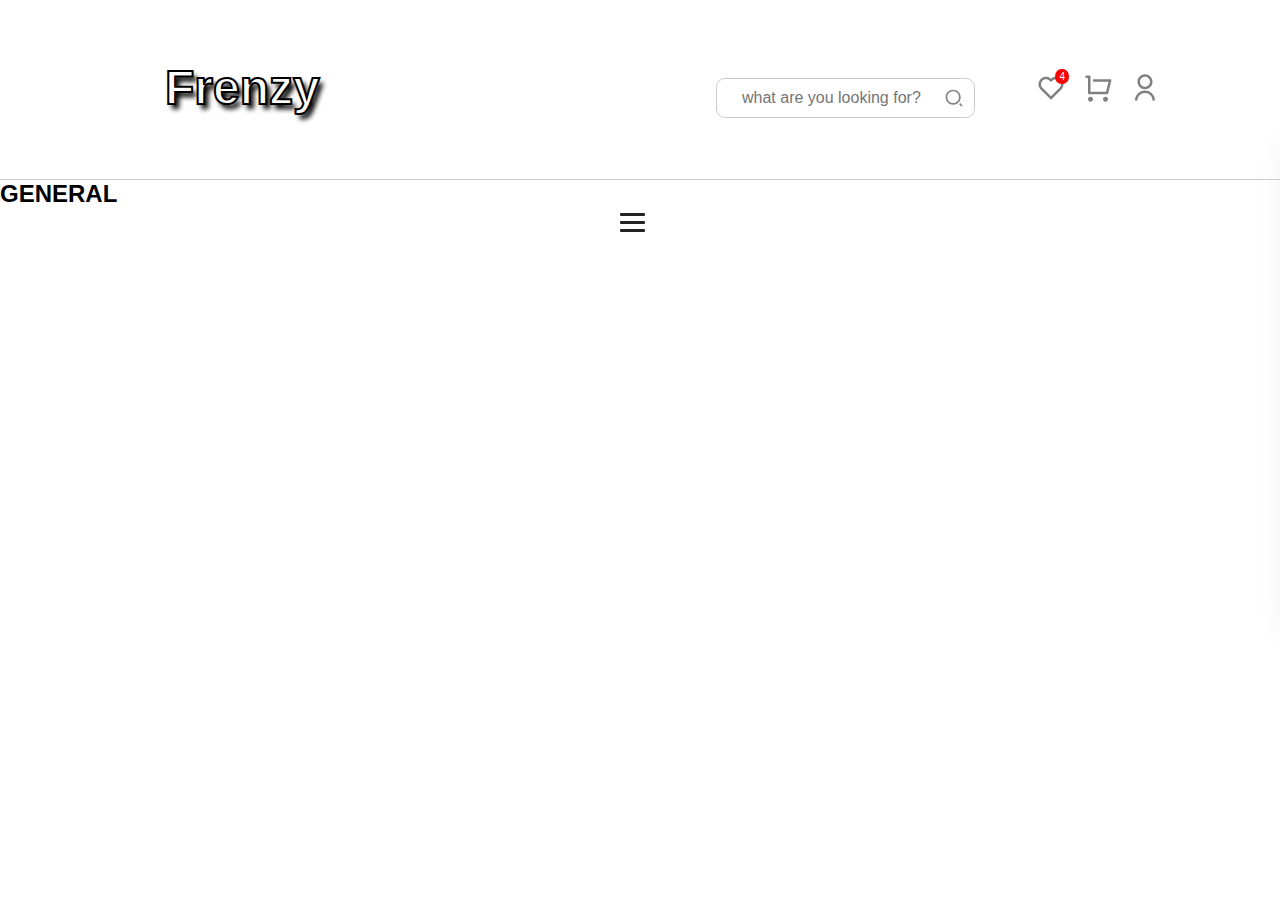
==== index.html @ abbd6019 "Start" ====
<!DOCTYPE html>
<html lang="en">
<head>
    <meta charset="UTF-8">
    <meta name="viewport" content="width=device-width, initial-scale=1.0">
    <title>MTN Products</title>
    <link rel="stylesheet" href="style.css">
</head>
<body>
    <header>
      <nav class="head-cover">
      <h3 class="brand-name">Frenzy</h3>
      <span class="s-icons" style="display: flex ;padding-top: -60px;margin: 20px 30px;align-content: center;">
      <input type="search" name="search" id="search" placeholder="what are you looking for?">
      <ul class="s-bag">
        <li class="icon">
          <a href="#" style="position: relative; border-radius: 2px"><svg xmlns="http://www.w3.org/2000/svg" viewBox="0 0 24 24"width="32"height="30"fill="grey">
            <path  d="M12.001 4.52853C14.35 2.42 17.98 2.49 20.2426 4.75736C22.5053 7.02472 22.583 10.637 20.4786 12.993L11.9999 21.485L3.52138 12.993C1.41705 10.637 1.49571 7.01901 3.75736 4.75736C6.02157 2.49315 9.64519 2.41687 12.001 4.52853ZM18.827 6.1701C17.3279 4.66794 14.9076 4.60701 13.337 6.01687L12.0019 7.21524L10.6661 6.01781C9.09098 4.60597 6.67506 4.66808 5.17157 6.17157C3.68183 7.66131 3.60704 10.0473 4.97993 11.6232L11.9999 18.6543L19.0201 11.6232C20.3935 10.0467 20.319 7.66525 18.827 6.1701Z"></path>
            </svg>
            <p class="badge" style=" position: absolute;top: -20px;right: -2px;padding: 2px 4px;border-radius: 48%; background: red; color: white; font-size: x-small;">4</p></a></li>
        <li class="icon">
          <a href="#"><svg
            xmlns="http://www.w3.org/2000/svg"
            viewBox="0 0 24 24"
            width="32"
            height="30"
            fill="grey"
          >
            <path
              d="M4.00488 16V4H2.00488V2H5.00488C5.55717 2 6.00488 2.44772 6.00488 3V15H18.4433L20.4433 7H8.00488V5H21.7241C22.2764 5 22.7241 5.44772 22.7241 6C22.7241 6.08176 22.7141 6.16322 22.6942 6.24254L20.1942 16.2425C20.083 16.6877 19.683 17 19.2241 17H5.00488C4.4526 17 4.00488 16.5523 4.00488 16ZM6.00488 23C4.90031 23 4.00488 22.1046 4.00488 21C4.00488 19.8954 4.90031 19 6.00488 19C7.10945 19 8.00488 19.8954 8.00488 21C8.00488 22.1046 7.10945 23 6.00488 23ZM18.0049 23C16.9003 23 16.0049 22.1046 16.0049 21C16.0049 19.8954 16.9003 19 18.0049 19C19.1095 19 20.0049 19.8954 20.0049 21C20.0049 22.1046 19.1095 23 18.0049 23Z"
            ></path></svg>
          </a>
        </li>
        <li class="icon">
          <a href="#"><svg xmlns="http://www.w3.org 200svg"viewBox="0 0 24 24"width="32"height="30"fill="grey">
              <path d="M4 22C4 17.5817 7.58172 14 12 14C16.4183 14 20 17.5817 20 22H18C18 18.6863 15.3137 16 12 16C8.68629 16 6 18.6863 6 22H4ZM12 13C8.685 13 6 10.315 6 7C6 3.685 8.685 1 12 1C15.315 1 18 3.685 18 7C18 10.315 15.315 13 12 13ZM12 11C14.21 11 16 9.21 16 7C16 4.79 14.21 3 12 3C9.79 3 8 4.79 8 7C8 9.21 9.79 11 12 11Z"></path></svg>
          </a>
        </li>
      </ul>
    </span>
    </nav>
    </header>


    <!--Main Section-->
    <main>
      <!--Parent container-->
      <section class="Home-page-parent-container">
        <!--Flex-child 1-->
        <div class="first-flex-layer">
          <h2 class="flex">GENERAL</h2>
          <ul class="General-list">
            <li class="nav-links">
              <a class="svg" href="#"><svg
                  xmlns="http://www.w3.org/2000/svg"
                  viewBox="0 0 24 24"
                  width="28"
                  height="28"
                  fill="currentColor">
                  <path d="M6.38231 5.9681C7.92199 4.73647 9.87499 4 12 4C14.125 4 16.078 4.73647 17.6177 5.9681L19.0711 4.51472L20.4853 5.92893L19.0319 7.38231C20.2635 8.92199 21 10.875 21 13C21 17.9706 16.9706 22 12 22C7.02944 22 3 17.9706 3 13C3 10.875 3.73647 8.92199 4.9681 7.38231L3.51472 5.92893L4.92893 4.51472L6.38231 5.9681ZM13 12V7.4952L8 14H11V18.5L16 12H13ZM8 1H16V3H8V1Z"></path></svg>App</a>
            </li>

            <li class="nav-links">
              <a class="svg" href="#"><svg
                  xmlns="http://www.w3.org/2000/svg"
                  viewBox="0 0 24 24"
                  width="28"
                  height="28"
                  fill="currentColor">
                  <path d="M7 5V2C7 1.44772 7.44772 1 8 1H16C16.5523 1 17 1.44772 17 2V5H21C21.5523 5 22 5.44772 22 6V20C22 20.5523 21.5523 21 21 21H3C2.44772 21 2 20.5523 2 20V6C2 5.44772 2.44772 5 3 5H7ZM4 16V19H20V16H4ZM4 14H20V7H4V14ZM9 3V5H15V3H9ZM11 11H13V13H11V11Z"></path></svg>E-commerce</a>
            </li>

            <li class="nav-links">
              <a class="svg" href="#"><svg
                  xmlns="http://www.w3.org/2000/svg"
                  viewBox="0 0 24 24"
                  width="28"
                  height="28"
                  fill="currentColor">
                  <path d="M5 3V19H21V21H3V3H5ZM19.9393 5.93934L22.0607 8.06066L16 14.1213L13 11.121L9.06066 15.0607L6.93934 12.9393L13 6.87868L16 9.879L19.9393 5.93934Z"></path></svg>Analytics</a>
            </li>

            <li class="nav-links">
              <a class="svg" href="#"><svg
                  xmlns="http://www.w3.org/2000/svg"
                  viewBox="0 0 24 24"
                  width="24"
                  height="24"
                  fill="currentColor">
                  <path d="M2 20H22V22H2V20ZM4 12H6V19H4V12ZM9 12H11V19H9V12ZM13 12H15V19H13V12ZM18 12H20V19H18V12ZM2 7L12 2L22 7V11H2V7ZM12 8C12.5523 8 13 7.55228 13 7C13 6.44772 12.5523 6 12 6C11.4477 6 11 6.44772 11 7C11 7.55228 11.4477 8 12 8Z"></path></svg>Banking</a>
            </li>

            <li class="nav-links">
              <a class="svg" href="#"><svg
                  xmlns="http://www.w3.org/2000/svg"
                  viewBox="0 0 24 24"
                  width="28"
                  height="28"
                  fill="currentColor">
                  <path d="M7 5V2C7 1.44772 7.44772 1 8 1H16C16.5523 1 17 1.44772 17 2V5H21C21.5523 5 22 5.44772 22 6V20C22 20.5523 21.5523 21 21 21H3C2.44772 21 2 20.5523 2 20V6C2 5.44772 2.44772 5 3 5H7ZM17 7V12H20V7H17ZM15 7H9V12H15V7ZM7 7H4V12H7V7ZM9 3V5H15V3H9Z"></path></svg>Booking</a>
            </li>

            <h2 class="flex">MANAGEMENT</h2>
            <li class="nav-links">
              <a class="svg" href="#"><svg
                  xmlns="http://www.w3.org/2000/svg"
                  viewBox="0 0 24 24"
                  width="28"
                  height="28"
                  fill="currentColor">
                  <path d="M12 2C17.52 2 22 6.48 22 12C22 17.52 17.52 22 12 22C6.48 22 2 17.52 2 12C2 6.48 6.48 2 12 2ZM6.02332 15.4163C7.49083 17.6069 9.69511 19 12.1597 19C14.6243 19 16.8286 17.6069 18.2961 15.4163C16.6885 13.9172 14.5312 13 12.1597 13C9.78821 13 7.63095 13.9172 6.02332 15.4163ZM12 11C13.6569 11 15 9.65685 15 8C15 6.34315 13.6569 5 12 5C10.3431 5 9 6.34315 9 8C9 9.65685 10.3431 11 12 11Z"></path></svg>User</a>
            </li>

            <li class="nav-links">
              <a class="svg" href="#"><svg
                  xmlns="http://www.w3.org/2000/svg"
                  viewBox="0 0 24 24"
                  width="28"
                  height="28"
                  fill="currentColor">
                  <path d="M7 5V2C7 1.44772 7.44772 1 8 1H16C16.5523 1 17 1.44772 17 2V5H21C21.5523 5 22 5.44772 22 6V20C22 20.5523 21.5523 21 21 21H3C2.44772 21 2 20.5523 2 20V6C2 5.44772 2.44772 5 3 5H7ZM4 16V19H20V16H4ZM4 14H20V7H4V14ZM9 3V5H15V3H9ZM11 11H13V13H11V11Z"></path></svg>E-Commerce</a
              >
            </li>
            <select name="e-commerce" id="select" style="padding: 3px; ">
              <option value="fi">
                <li id="E-com"><a href="#" class="E-com">Shop</a></li>
              </option>
              <option value="fi">
                <li id="E-com"><a href="#" class="E-com">Product</a></li>
              </option>
              <option value="fi">
                <li id="E-com"><a href="#" class="E-com">Checkout</a></li>
              </option>
              <option value="fi">
                <li id="E-com"><a href="#" class="E-com">Invoices</a></li>
              </option>
            </select>

            <h2 class="flex">APPS</h2>
            <li class="nav-links">
              <a class="svg" href="#"><svg
                  xmlns="http://www.w3.org/2000/svg"
                  viewBox="0 0 24 24"
                  width="28"
                  height="28"
                  fill="currentColor">
                  <path d="M2 5.5V3.9934C2 3.44476 2.45531 3 2.9918 3H21.0082C21.556 3 22 3.44495 22 3.9934V20.0066C22 20.5552 21.5447 21 21.0082 21H2.9918C2.44405 21 2 20.5551 2 20.0066V19H20V7.3L12 14.5L2 5.5ZM0 10H5V12H0V10ZM0 15H8V17H0V15Z"></path></svg>Mail</a>
            </li>

            <li class="nav-links">
              <a class="svg" href="#"><svg
                  xmlns="http://www.w3.org/2000/svg"
                  viewBox="0 0 24 24"
                  width="28"
                  height="28"
                  fill="currentColor">
                  <path d="M6.45455 19L2 22.5V4C2 3.44772 2.44772 3 3 3H21C21.5523 3 22 3.44772 22 4V18C22 18.5523 21.5523 19 21 19H6.45455ZM7 10V12H9V10H7ZM11 10V12H13V10H11ZM15 10V12H17V10H15Z"></path></svg>Chat</a>
            </li>

            <li class="nav-links">
              <a class="svg" href="#"><svg
                  xmlns="http://www.w3.org/2000/svg"
                  viewBox="0 0 24 24"
                  width="24"
                  height="24"
                  fill="currentColor">
                  <path d="M2 11H22V20C22 20.5523 21.5523 21 21 21H3C2.44772 21 2 20.5523 2 20V11ZM17 3H21C21.5523 3 22 3.44772 22 4V9H2V4C2 3.44772 2.44772 3 3 3H7V1H9V3H15V1H17V3Z"></path></svg>Calender</a>
            </li>
          </ul>

          <div class="menu-bar">
            <span class="bar"></span>
            <span class="bar"></span>
            <span class="bar"></span>
          </div>
        </div>
        <script src="script.js"></script>
</body>
</html>
---- style.css ----
*{
    box-sizing: border-box;
    margin: 0;
    padding: 0;
    font-family: Arial, Helvetica, sans-serif;
}

li{
    list-style: none;
}
a{
    color: #ccc;
}
body{
    background-color:#ffffffab;
}

header{
   width: 100%;
   border-bottom: 1px solid #ccc;
   padding-left: 20px;

   .brand-name{
    -webkit-text-stroke: 2px  #000;
-webkit-text-fill-color: #fff;
text-shadow: 4px 5px 5px black;
font-size: 3em;
font-family: Arial, sans-serif;
font-weight: 900;
position: relative;
bottom: 15px;
padding: 25px;

text-align: center;
   }

   #search{
    width: 100%;
  height: fit-content;
  padding: 10px 25px ;
  border: 1px solid #ccc;
  border-radius: 9px;
  font-size: 16px;
  margin-bottom: 20px;
  background-image: url('data:image/svg+xml;utf8,<svg xmlns="http://www.w3.org/2000/svg" viewBox="0 0 24 24" width="20" height="20" fill="grey"><path d="M11 2C15.968 2 20 6.032 20 11C20 15.968 15.968 20 11 20C6.032 20 2 15.968 2 11C2 6.032 6.032 2 11 2ZM11 18C14.8675 18 18 14.8675 18 11C18 7.1325 14.8675 4 11 4C7.1325 4 4 7.1325 4 11C4 14.8675 7.1325 18 11 18ZM19.4853 18.0711L22.3137 20.8995L20.8995 22.3137L18.0711 19.4853L19.4853 18.0711Z"></path></svg>');
  background-repeat: no-repeat;
  background-size: 20px;
  background-position: right 10px center;
   }

   .s-bag{
    display: flex;
    justify-content: center;
    gap: 15px;
   }
   
  
}
.General-list{
    background: #fff;
    position: fixed;
    top: 8rem;
    left: 100%;
    width: calc(100% - 2rem);
    text-align: center;
    padding: 3rem 0;
    border-radius: 10px;
    box-shadow: 0 10px 27px rgba(0, 0, 0, 0.05);
    transition: 0.3s; 
  }

  .General-list.active {
    left: 1rem;
    right: 1rem;
  }

  .General-list{
    margin: 5px 0;
  }

  .menu-bar {
    display: block;
    cursor: pointer;
    margin-right: 1rem;
  }

  /* menu-bar animation */

  /* make the 2nd bar invisible */
  .menu-bar.active .bar:nth-child(2) {
    opacity:0 ;
  }
  /* rotate 1st bar */
  .menu-bar.active .bar:nth-child(1) {
    transform: translateY(8px) rotate(45deg);
  }
  /* rotate 3rd bar */
  .menu-bar.active .bar:nth-child(3) {
    transform: translateY(-8px) rotate(-45deg);
  }

  .bar {
    display: block;
    width: 25px;
    height: 3px;
    background: #222;
    margin: 5px auto;
    border-radius: 1px;
    -webkit-transition: all 0.3s ease-in-out;
    transition: all 0.3s ease-in-out;
  }















@media screen and (min-width:900px) {

    header{
        flex-direction: row;
        display: flex;
        justify-content: space-between;
        padding: 30px 90px ;
        border-bottom: 1px solid #ccc;
        text-align: center;
        height: 20vh;
        row-gap:150px;
    }
   

    .search-bar {
        width: 20rem;
        height: fit-content;
        padding: 10px 40px ;
        border: 1px solid #ccc;
        border-radius: 5px;
        font-size: 16px;
        outline: none;
        background-image: url('data:image/svg+xml;utf8,<svg xmlns="http://www.w3.org/2000/svg" viewBox="0 0 24 24" width="20" height="20" fill="grey"><path d="M11 2C15.968 2 20 6.032 20 11C20 15.968 15.968 20 11 20C6.032 20 2 15.968 2 11C2 6.032 6.032 2 11 2ZM11 18C14.8675 18 18 14.8675 18 11C18 7.1325 14.8675 4 11 4C7.1325 4 4 7.1325 4 11C4 14.8675 7.1325 18 11 18ZM19.4853 18.0711L22.3137 20.8995L20.8995 22.3137L18.0711 19.4853L19.4853 18.0711Z"></path></svg>');
        background-repeat: no-repeat;
        background-size: 20px;
        background-position: right 10px center;
      }
   .head-cover{
    display: flex;
    flex-direction: row;
   
   padding: 20px 50px; justify-content: space-between;
   row-gap: 90px;
   }
   .s-bag{
    display: flex;
    flex-direction: row;
   row-gap: 30px;
   margin: 3px 60px;    
}

.s-icons{
display: inline-flex;
justify-self: end;
margin-right: 180px;
position: absolute;
right: 29px;
display: flex ;padding-top: -60px;
margin: 20px 30px;
align-items: baseline;
}


}
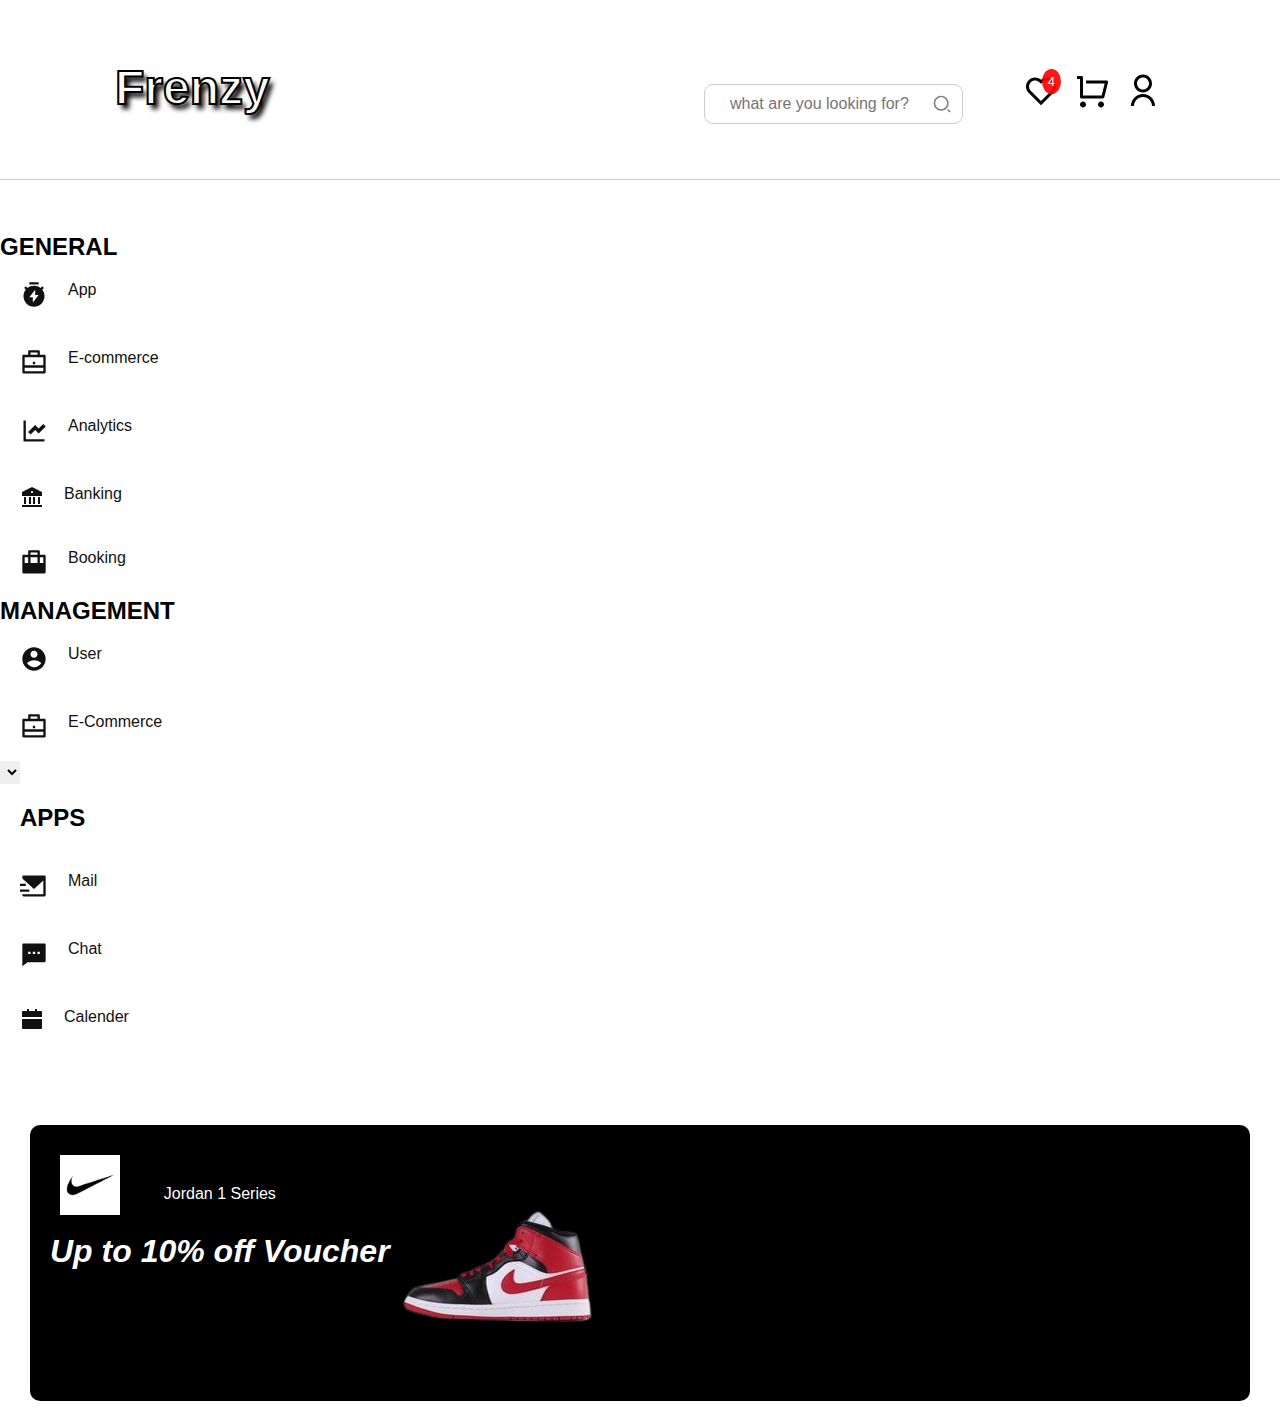
==== commit b9d36c1c: "added my figma files" ====
--- a/index.html
+++ b/index.html
@@ -3,7 +3,8 @@
 <head>
     <meta charset="UTF-8">
     <meta name="viewport" content="width=device-width, initial-scale=1.0">
-    <title>MTN Products</title>
+    <title>Frenzy</title>
+    <link rel="icon" href="img/DALL·E 2025-03-03 15.57.08 - A professional eCommerce logo for 'Frenzy' with a circular design. The text should be in Miniver font, bold, and modern. The background should be whit.webp">
     <link rel="stylesheet" href="style.css">
 </head>
 <body>
@@ -14,17 +15,17 @@
       <input type="search" name="search" id="search" placeholder="what are you looking for?">
       <ul class="s-bag">
         <li class="icon">
-          <a href="#" style="position: relative; border-radius: 2px"><svg xmlns="http://www.w3.org/2000/svg" viewBox="0 0 24 24"width="32"height="30"fill="grey">
+          <a href="#" style="position: relative; border-radius: 2px"><svg xmlns="http://www.w3.org/2000/svg" viewBox="0 0 24 24"width="36"height="36"fill="#000">
             <path  d="M12.001 4.52853C14.35 2.42 17.98 2.49 20.2426 4.75736C22.5053 7.02472 22.583 10.637 20.4786 12.993L11.9999 21.485L3.52138 12.993C1.41705 10.637 1.49571 7.01901 3.75736 4.75736C6.02157 2.49315 9.64519 2.41687 12.001 4.52853ZM18.827 6.1701C17.3279 4.66794 14.9076 4.60701 13.337 6.01687L12.0019 7.21524L10.6661 6.01781C9.09098 4.60597 6.67506 4.66808 5.17157 6.17157C3.68183 7.66131 3.60704 10.0473 4.97993 11.6232L11.9999 18.6543L19.0201 11.6232C20.3935 10.0467 20.319 7.66525 18.827 6.1701Z"></path>
             </svg>
-            <p class="badge" style=" position: absolute;top: -20px;right: -2px;padding: 2px 4px;border-radius: 48%; background: red; color: white; font-size: x-small;">4</p></a></li>
+            <p class="badge" style=" position: absolute;top: -26px;right: -2px;padding: 5px 6px;border-radius: 67%; background: rgba(255, 0, 0, 0.909); color: white; font-size: small;">4</p></a></li>
         <li class="icon">
           <a href="#"><svg
             xmlns="http://www.w3.org/2000/svg"
             viewBox="0 0 24 24"
-            width="32"
-            height="30"
-            fill="grey"
+            width="36"
+            height="36"
+            fill="#000"
           >
             <path
               d="M4.00488 16V4H2.00488V2H5.00488C5.55717 2 6.00488 2.44772 6.00488 3V15H18.4433L20.4433 7H8.00488V5H21.7241C22.2764 5 22.7241 5.44772 22.7241 6C22.7241 6.08176 22.7141 6.16322 22.6942 6.24254L20.1942 16.2425C20.083 16.6877 19.683 17 19.2241 17H5.00488C4.4526 17 4.00488 16.5523 4.00488 16ZM6.00488 23C4.90031 23 4.00488 22.1046 4.00488 21C4.00488 19.8954 4.90031 19 6.00488 19C7.10945 19 8.00488 19.8954 8.00488 21C8.00488 22.1046 7.10945 23 6.00488 23ZM18.0049 23C16.9003 23 16.0049 22.1046 16.0049 21C16.0049 19.8954 16.9003 19 18.0049 19C19.1095 19 20.0049 19.8954 20.0049 21C20.0049 22.1046 19.1095 23 18.0049 23Z"
@@ -32,7 +33,7 @@
           </a>
         </li>
         <li class="icon">
-          <a href="#"><svg xmlns="http://www.w3.org 200svg"viewBox="0 0 24 24"width="32"height="30"fill="grey">
+          <a href="#"><svg xmlns="http://www.w3.org 200svg"viewBox="0 0 24 24"width="36"height="36"fill="#000">
               <path d="M4 22C4 17.5817 7.58172 14 12 14C16.4183 14 20 17.5817 20 22H18C18 18.6863 15.3137 16 12 16C8.68629 16 6 18.6863 6 22H4ZM12 13C8.685 13 6 10.315 6 7C6 3.685 8.685 1 12 1C15.315 1 18 3.685 18 7C18 10.315 15.315 13 12 13ZM12 11C14.21 11 16 9.21 16 7C16 4.79 14.21 3 12 3C9.79 3 8 4.79 8 7C8 9.21 9.79 11 12 11Z"></path></svg>
           </a>
         </li>
@@ -48,8 +49,9 @@
       <section class="Home-page-parent-container">
         <!--Flex-child 1-->
         <div class="first-flex-layer">
-          <h2 class="flex">GENERAL</h2>
+          
           <ul class="General-list">
+            <h2 class="flex">GENERAL</h2>
             <li class="nav-links">
               <a class="svg" href="#"><svg
                   xmlns="http://www.w3.org/2000/svg"
@@ -111,7 +113,7 @@
                   <path d="M12 2C17.52 2 22 6.48 22 12C22 17.52 17.52 22 12 22C6.48 22 2 17.52 2 12C2 6.48 6.48 2 12 2ZM6.02332 15.4163C7.49083 17.6069 9.69511 19 12.1597 19C14.6243 19 16.8286 17.6069 18.2961 15.4163C16.6885 13.9172 14.5312 13 12.1597 13C9.78821 13 7.63095 13.9172 6.02332 15.4163ZM12 11C13.6569 11 15 9.65685 15 8C15 6.34315 13.6569 5 12 5C10.3431 5 9 6.34315 9 8C9 9.65685 10.3431 11 12 11Z"></path></svg>User</a>
             </li>
 
-            <li class="nav-links">
+            <li class="nav-links" style="display: flex;gap: 5px;">
               <a class="svg" href="#"><svg
                   xmlns="http://www.w3.org/2000/svg"
                   viewBox="0 0 24 24"
@@ -121,7 +123,10 @@
                   <path d="M7 5V2C7 1.44772 7.44772 1 8 1H16C16.5523 1 17 1.44772 17 2V5H21C21.5523 5 22 5.44772 22 6V20C22 20.5523 21.5523 21 21 21H3C2.44772 21 2 20.5523 2 20V6C2 5.44772 2.44772 5 3 5H7ZM4 16V19H20V16H4ZM4 14H20V7H4V14ZM9 3V5H15V3H9ZM11 11H13V13H11V11Z"></path></svg>E-Commerce</a
               >
             </li>
-            <select name="e-commerce" id="select" style="padding: 3px; ">
+            <select name="e-commerce" id="select" style="padding: 3px;border: none;width: 20px; ">
+              <option value="fi">
+                <li id="E-com"><a href="#" class="E-com"></a></li>
+              </option>
               <option value="fi">
                 <li id="E-com"><a href="#" class="E-com">Shop</a></li>
               </option>
@@ -136,7 +141,7 @@
               </option>
             </select>
 
-            <h2 class="flex">APPS</h2>
+            <h2 class="flex" style="margin: 20px;">APPS</h2>
             <li class="nav-links">
               <a class="svg" href="#"><svg
                   xmlns="http://www.w3.org/2000/svg"
@@ -173,6 +178,18 @@
             <span class="bar"></span>
             <span class="bar"></span>
           </div>
+
+          <!--Flex-Child 2-->
+          <div class="slider-container">
+            <div class="slider-wrapper">
+              <div class="slide-content">
+                <a class="logo-card" style="text-align: center;display: flex; flex-direction: column; ">
+                  <img src="img/nike-logo.png"  alt="Jordans-logo" class="pics" style="width: 80px; height: 80px; padding: 10px"/>
+                  <p class="name" style="color: #fff; margin-top: -40px;margin-bottom: 30px; text-align: center;"> Jordan 1 Series </p>
+                  <h6 class="discount" style="color: #fff; font-weight: 800; font-size:xx-large;font-style:oblique; text-align:start;">  Up to 10% off Voucher </h6></a>
+                <img src="img/Jordan6-removebg-preview.png" alt="jordans-shoe" class="slides-pic"/>
+              </div>
+            </div>
         </div>
         <script src="script.js"></script>
 </body>
--- a/style.css
+++ b/style.css
@@ -9,7 +9,11 @@
     list-style: none;
 }
 a{
-    color: #ccc;
+    color: #111;
+    text-decoration: none;
+}
+a:hover{
+    color:grey;
 }
 body{
     background-color:#ffffffab;
@@ -19,6 +23,7 @@
    width: 100%;
    border-bottom: 1px solid #ccc;
    padding-left: 20px;
+   height: fit-content;
 
    .brand-name{
     -webkit-text-stroke: 2px  #000;
@@ -52,6 +57,7 @@
     display: flex;
     justify-content: center;
     gap: 15px;
+    
    }
    
   
@@ -59,14 +65,22 @@
 .General-list{
     background: #fff;
     position: fixed;
-    top: 8rem;
-    left: 100%;
-    width: calc(100% - 2rem);
+    top: 15rem;
+    right: 100%;
+    width: calc(60% - 2rem);
     text-align: center;
-    padding: 3rem 0;
+    padding: 3rem 30px;
     border-radius: 10px;
-    box-shadow: 0 10px 27px rgba(0, 0, 0, 0.05);
+    box-shadow: 10px 10px 27px rgba(0, 0, 0, 0.05);
     transition: 0.3s; 
+
+
+    .svg{
+        display: inline-flex;
+        flex-direction: row;
+        gap: 20px;
+        padding: 20px;
+    }
   }
 
   .General-list.active {
@@ -81,7 +95,9 @@
   .menu-bar {
     display: block;
     cursor: pointer;
-    margin-right: 1rem;
+    margin-right: -33rem;
+    margin-top: -30px;
+    position: absolute;
   }
 
   /* menu-bar animation */
@@ -89,6 +105,7 @@
   /* make the 2nd bar invisible */
   .menu-bar.active .bar:nth-child(2) {
     opacity:0 ;
+    transition: 0.9s ease;
   }
   /* rotate 1st bar */
   .menu-bar.active .bar:nth-child(1) {
@@ -101,13 +118,24 @@
 
   .bar {
     display: block;
-    width: 25px;
+    width: 35px;
     height: 3px;
     background: #222;
     margin: 5px auto;
     border-radius: 1px;
     -webkit-transition: all 0.3s ease-in-out;
     transition: all 0.3s ease-in-out;
+  }
+
+  .slider-wrapper{
+    padding: 20px 30px;
+
+  }
+  .slide-content{
+    background-color: #000;
+    display: flex;
+    border-radius: 10px;
+    padding: 20px;
   }
 
 
@@ -154,9 +182,7 @@
    .head-cover{
     display: flex;
     flex-direction: row;
-   
-   padding: 20px 50px; justify-content: space-between;
-   row-gap: 90px;
+   padding: 20px 0px; 
    }
    .s-bag{
     display: flex;
@@ -176,5 +202,18 @@
 align-items: baseline;
 }
 
-
+.menu-bar{
+    visibility: hidden;
+}
+.General-list{
+    background: #fff;
+    position: static;
+    top: 0px;
+    left:0px;
+    width: calc(100% - 2rem);
+    text-align: start;
+    padding: 3rem 0;
+    border-radius: 10px;
+    box-shadow: none;
+}
 }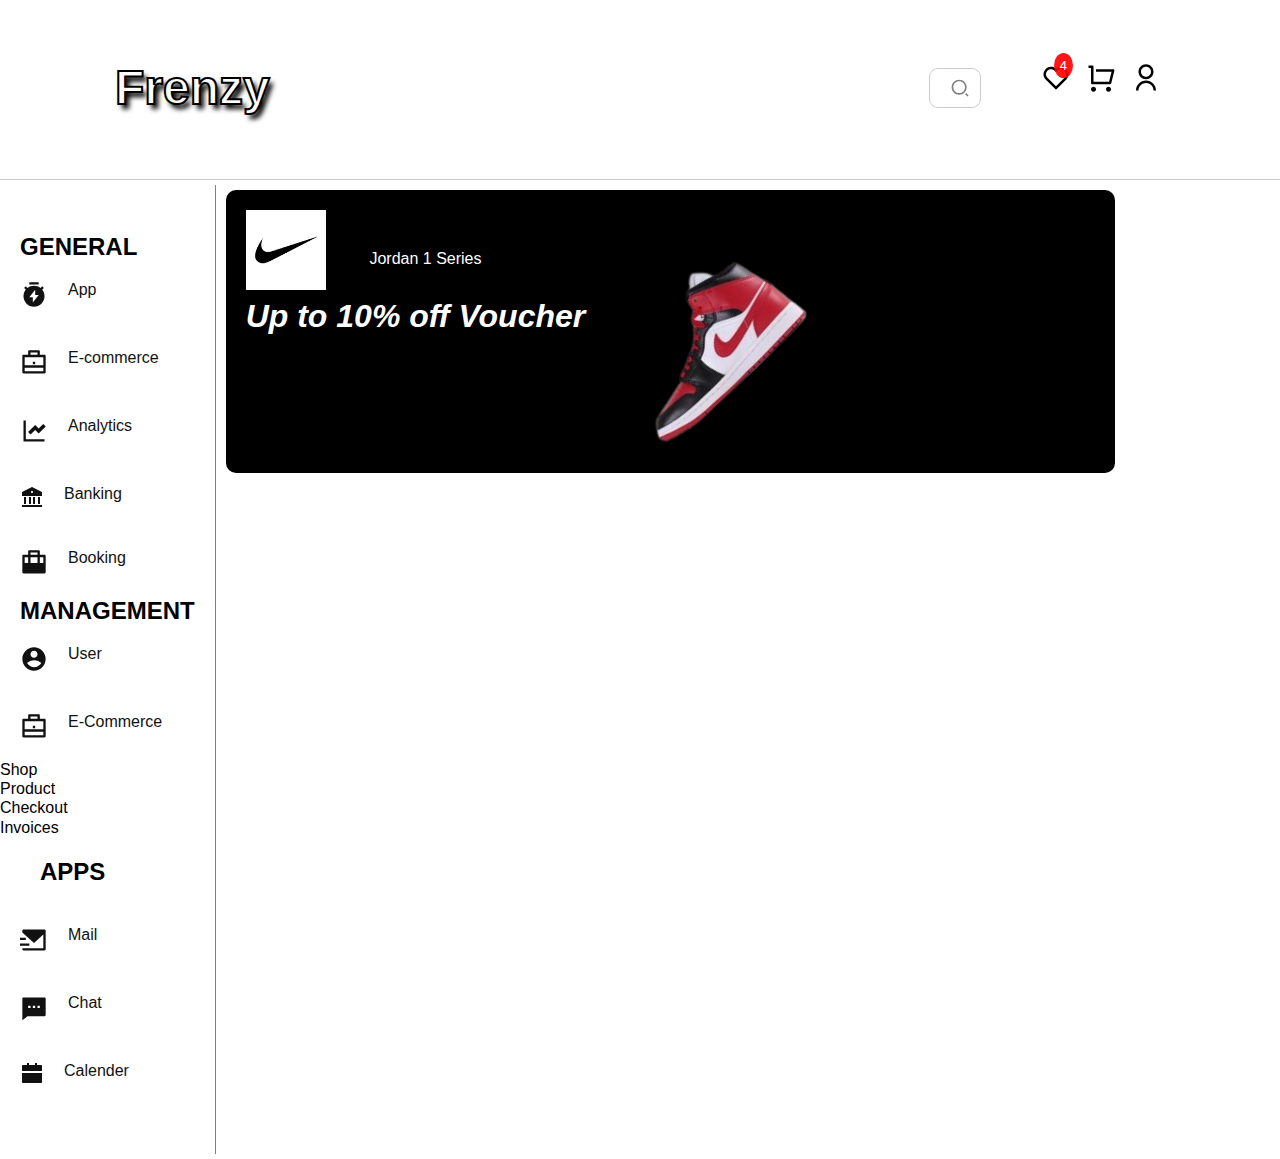
==== commit 1a26cb69: "feature:Completed my Header and made it responsive" ====
--- a/index.html
+++ b/index.html
@@ -11,11 +11,11 @@
     <header>
       <nav class="head-cover">
       <h3 class="brand-name">Frenzy</h3>
-      <span class="s-icons" style="display: flex ;padding-top: -60px;margin: 20px 30px;align-content: center;">
+      <span class="s-icons" style="display: flex ;padding-top: -20px;margin: 10px 30px;justify-content: space-between;">
       <input type="search" name="search" id="search" placeholder="what are you looking for?">
       <ul class="s-bag">
         <li class="icon">
-          <a href="#" style="position: relative; border-radius: 2px"><svg xmlns="http://www.w3.org/2000/svg" viewBox="0 0 24 24"width="36"height="36"fill="#000">
+          <a href="#" style="position: relative; border-radius: 2px"><svg xmlns="http://www.w3.org/2000/svg" viewBox="0 0 24 24"width="30"height="30"fill="#000">
             <path  d="M12.001 4.52853C14.35 2.42 17.98 2.49 20.2426 4.75736C22.5053 7.02472 22.583 10.637 20.4786 12.993L11.9999 21.485L3.52138 12.993C1.41705 10.637 1.49571 7.01901 3.75736 4.75736C6.02157 2.49315 9.64519 2.41687 12.001 4.52853ZM18.827 6.1701C17.3279 4.66794 14.9076 4.60701 13.337 6.01687L12.0019 7.21524L10.6661 6.01781C9.09098 4.60597 6.67506 4.66808 5.17157 6.17157C3.68183 7.66131 3.60704 10.0473 4.97993 11.6232L11.9999 18.6543L19.0201 11.6232C20.3935 10.0467 20.319 7.66525 18.827 6.1701Z"></path>
             </svg>
             <p class="badge" style=" position: absolute;top: -26px;right: -2px;padding: 5px 6px;border-radius: 67%; background: rgba(255, 0, 0, 0.909); color: white; font-size: small;">4</p></a></li>
@@ -23,8 +23,8 @@
           <a href="#"><svg
             xmlns="http://www.w3.org/2000/svg"
             viewBox="0 0 24 24"
-            width="36"
-            height="36"
+            width="30"
+            height="30"
             fill="#000"
           >
             <path
@@ -33,7 +33,7 @@
           </a>
         </li>
         <li class="icon">
-          <a href="#"><svg xmlns="http://www.w3.org 200svg"viewBox="0 0 24 24"width="36"height="36"fill="#000">
+          <a href="#"><svg xmlns="http://www.w3.org 200svg"viewBox="0 0 24 24"width="30"height="30"fill="#000">
               <path d="M4 22C4 17.5817 7.58172 14 12 14C16.4183 14 20 17.5817 20 22H18C18 18.6863 15.3137 16 12 16C8.68629 16 6 18.6863 6 22H4ZM12 13C8.685 13 6 10.315 6 7C6 3.685 8.685 1 12 1C15.315 1 18 3.685 18 7C18 10.315 15.315 13 12 13ZM12 11C14.21 11 16 9.21 16 7C16 4.79 14.21 3 12 3C9.79 3 8 4.79 8 7C8 9.21 9.79 11 12 11Z"></path></svg>
           </a>
         </li>
@@ -44,10 +44,26 @@
 
 
     <!--Main Section-->
-    <main>
+    <main >
       <!--Parent container-->
       <section class="Home-page-parent-container">
-        <!--Flex-child 1-->
+        <div class="home" style="display: flex; flex-direction:row-reverse;">
+ <!--Flex-Child 1-->
+ <div class="slider-container" style="display: flex; flex-direction: row;justify-content: center;" style="display: flex; flex-direction: row;align-items: center;">
+  <div class="slider-wrapper" >
+    <div class="slide-content">
+      <a class="logo-card" style="text-align: center;display: flex; flex-direction: column; ">
+        <img src="img/nike-logo.png"  alt="Jordans-logo" class="pics" style="width: 80px; height: 80px;"/>
+        <p class="name" style="color: #fff; margin-top: -40px;margin-bottom: 30px; text-align: center;margin-left: 20px;"> Jordan 1 Series </p>
+        <h6 class="discount" style="color: #fff; font-weight: 800; font-size:xx-large;font-style:oblique; text-align:center;">  Up to 10% off Voucher </h6></a>
+      <img src="img/Jordan6-removebg-preview.png" alt="jordans-shoe" class="slides-pic"/>
+    </div>
+  </div>
+
+  
+</div>
+
+        <!--Flex-child 2-->
         <div class="first-flex-layer">
           
           <ul class="General-list">
@@ -113,7 +129,7 @@
                   <path d="M12 2C17.52 2 22 6.48 22 12C22 17.52 17.52 22 12 22C6.48 22 2 17.52 2 12C2 6.48 6.48 2 12 2ZM6.02332 15.4163C7.49083 17.6069 9.69511 19 12.1597 19C14.6243 19 16.8286 17.6069 18.2961 15.4163C16.6885 13.9172 14.5312 13 12.1597 13C9.78821 13 7.63095 13.9172 6.02332 15.4163ZM12 11C13.6569 11 15 9.65685 15 8C15 6.34315 13.6569 5 12 5C10.3431 5 9 6.34315 9 8C9 9.65685 10.3431 11 12 11Z"></path></svg>User</a>
             </li>
 
-            <li class="nav-links" style="display: flex;gap: 5px;">
+            <li class="nav-links" style="display: flex;flex-direction: row;">
               <a class="svg" href="#"><svg
                   xmlns="http://www.w3.org/2000/svg"
                   viewBox="0 0 24 24"
@@ -123,10 +139,6 @@
                   <path d="M7 5V2C7 1.44772 7.44772 1 8 1H16C16.5523 1 17 1.44772 17 2V5H21C21.5523 5 22 5.44772 22 6V20C22 20.5523 21.5523 21 21 21H3C2.44772 21 2 20.5523 2 20V6C2 5.44772 2.44772 5 3 5H7ZM4 16V19H20V16H4ZM4 14H20V7H4V14ZM9 3V5H15V3H9ZM11 11H13V13H11V11Z"></path></svg>E-Commerce</a
               >
             </li>
-            <select name="e-commerce" id="select" style="padding: 3px;border: none;width: 20px; ">
-              <option value="fi">
-                <li id="E-com"><a href="#" class="E-com"></a></li>
-              </option>
               <option value="fi">
                 <li id="E-com"><a href="#" class="E-com">Shop</a></li>
               </option>
@@ -179,18 +191,9 @@
             <span class="bar"></span>
           </div>
 
-          <!--Flex-Child 2-->
-          <div class="slider-container">
-            <div class="slider-wrapper">
-              <div class="slide-content">
-                <a class="logo-card" style="text-align: center;display: flex; flex-direction: column; ">
-                  <img src="img/nike-logo.png"  alt="Jordans-logo" class="pics" style="width: 80px; height: 80px; padding: 10px"/>
-                  <p class="name" style="color: #fff; margin-top: -40px;margin-bottom: 30px; text-align: center;"> Jordan 1 Series </p>
-                  <h6 class="discount" style="color: #fff; font-weight: 800; font-size:xx-large;font-style:oblique; text-align:start;">  Up to 10% off Voucher </h6></a>
-                <img src="img/Jordan6-removebg-preview.png" alt="jordans-shoe" class="slides-pic"/>
-              </div>
-            </div>
-        </div>
+         
+      </div>
+      </section>
         <script src="script.js"></script>
 </body>
 </html>--- a/style.css
+++ b/style.css
@@ -40,7 +40,7 @@
    }
 
    #search{
-    width: 100%;
+     width: 20px;
   height: fit-content;
   padding: 10px 25px ;
   border: 1px solid #ccc;
@@ -51,28 +51,33 @@
   background-repeat: no-repeat;
   background-size: 20px;
   background-position: right 10px center;
+  transition: 0.6s ease;
    }
 
    .s-bag{
     display: flex;
-    justify-content: center;
+    justify-content: space-between;
     gap: 15px;
     
    }
    
   
+}
+#search:focus{
+  width: 100%;
 }
 .General-list{
     background: #fff;
     position: fixed;
-    top: 15rem;
+    top: 13rem;
     right: 100%;
-    width: calc(60% - 2rem);
+    width: calc(90% - 2rem);
     text-align: center;
     padding: 3rem 30px;
     border-radius: 10px;
-    box-shadow: 10px 10px 27px rgba(0, 0, 0, 0.05);
-    transition: 0.3s; 
+    box-shadow: 0px 30px 47px black;
+    transition: 0.3s ease; 
+    align-items: center;
 
 
     .svg{
@@ -95,8 +100,8 @@
   .menu-bar {
     display: block;
     cursor: pointer;
-    margin-right: -33rem;
-    margin-top: -30px;
+    margin-left: 3px;
+    margin-top: -70px;
     position: absolute;
   }
 
@@ -128,7 +133,7 @@
   }
 
   .slider-wrapper{
-    padding: 20px 30px;
+   margin: 10px 10px;
 
   }
   .slide-content{
@@ -136,23 +141,33 @@
     display: flex;
     border-radius: 10px;
     padding: 20px;
-  }
-
-
-
-
-
-
-
-
-
-
-
-
-
-
-
-@media screen and (min-width:900px) {
+    width: 98vw;
+  }
+
+  .slides-pic{
+   display: none;
+  }
+  .Home-page-parent-container{
+    display: flex;
+    flex-direction:row;
+    justify-content: space-between;
+    top: 1px;
+   
+  }
+
+
+
+
+
+
+
+
+
+
+
+
+
+@media screen and (min-width:768px) {
 
     header{
         flex-direction: row;
@@ -210,10 +225,32 @@
     position: static;
     top: 0px;
     left:0px;
-    width: calc(100% - 2rem);
+    width: fit-content;
     text-align: start;
     padding: 3rem 0;
-    border-radius: 10px;
+    border-radius: 0px;
     box-shadow: none;
+    border-right: 1px solid grey;
+
+    .flex{
+      padding:0px 20px;
+    }
+
+   #E-com{
+      margin: 0px 20px;
+    }
+}
+.slide-content{
+  width: 69.5vw;
+}
+
+.slides-pic{
+  display: block;
+  width: 19vw;
+  transform: translateY(2px) rotate(-45deg);
+}
+.home{
+  display: flex;
+  flex-direction: row;
 }
 }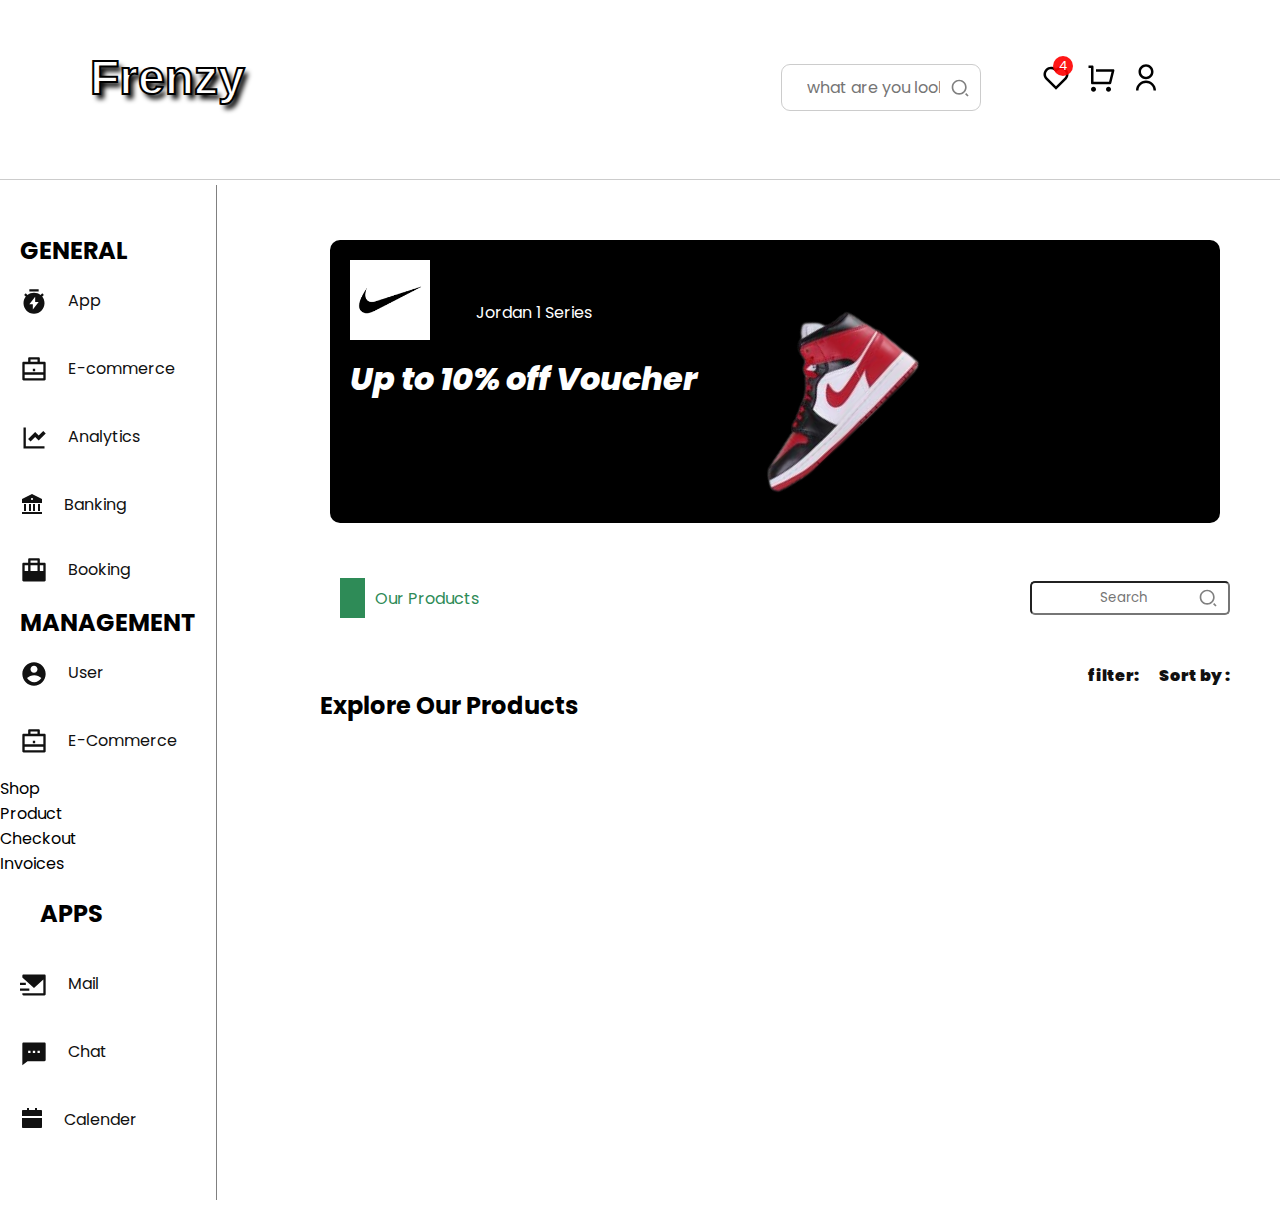
==== commit eb6c83a4: "feature:Added READ.mdfile,Added Figma design,Made my header Responsive and added a hambuger menu usi" ====
--- a/index.html
+++ b/index.html
@@ -4,6 +4,9 @@
     <meta charset="UTF-8">
     <meta name="viewport" content="width=device-width, initial-scale=1.0">
     <title>Frenzy</title>
+    <link rel="preconnect" href="https://fonts.googleapis.com">
+<link rel="preconnect" href="https://fonts.gstatic.com" crossorigin>
+<link href="https://fonts.googleapis.com/css2?family=Josefin+Sans:ital,wght@0,100..700;1,100..700&family=Poppins:ital,wght@0,100;0,200;0,300;0,400;0,500;0,600;0,700;0,800;0,900;1,100;1,200;1,300;1,400;1,500;1,600;1,700;1,800;1,900&display=swap" rel="stylesheet">
     <link rel="icon" href="img/DALL·E 2025-03-03 15.57.08 - A professional eCommerce logo for 'Frenzy' with a circular design. The text should be in Miniver font, bold, and modern. The background should be whit.webp">
     <link rel="stylesheet" href="style.css">
 </head>
@@ -12,13 +15,15 @@
       <nav class="head-cover">
       <h3 class="brand-name">Frenzy</h3>
       <span class="s-icons" style="display: flex ;padding-top: -20px;margin: 10px 30px;justify-content: space-between;">
-      <input type="search" name="search" id="search" placeholder="what are you looking for?">
+      <input type="search" name="search" id="search" placeholder="what are you looking for?" style="width: 200px;">
       <ul class="s-bag">
         <li class="icon">
           <a href="#" style="position: relative; border-radius: 2px"><svg xmlns="http://www.w3.org/2000/svg" viewBox="0 0 24 24"width="30"height="30"fill="#000">
             <path  d="M12.001 4.52853C14.35 2.42 17.98 2.49 20.2426 4.75736C22.5053 7.02472 22.583 10.637 20.4786 12.993L11.9999 21.485L3.52138 12.993C1.41705 10.637 1.49571 7.01901 3.75736 4.75736C6.02157 2.49315 9.64519 2.41687 12.001 4.52853ZM18.827 6.1701C17.3279 4.66794 14.9076 4.60701 13.337 6.01687L12.0019 7.21524L10.6661 6.01781C9.09098 4.60597 6.67506 4.66808 5.17157 6.17157C3.68183 7.66131 3.60704 10.0473 4.97993 11.6232L11.9999 18.6543L19.0201 11.6232C20.3935 10.0467 20.319 7.66525 18.827 6.1701Z"></path>
             </svg>
-            <p class="badge" style=" position: absolute;top: -26px;right: -2px;padding: 5px 6px;border-radius: 67%; background: rgba(255, 0, 0, 0.909); color: white; font-size: small;">4</p></a></li>
+            <p class="badge" style="position: absolute; top: -20px; right: -2px; width: 20px; height: 20px; display: flex; align-items: center; justify-content: center; border-radius: 50%; background: rgba(255, 0, 0, 0.909); color: white; font-size: small;">4</p>
+
+          </a></li>
         <li class="icon">
           <a href="#"><svg
             xmlns="http://www.w3.org/2000/svg"
@@ -47,9 +52,9 @@
     <main >
       <!--Parent container-->
       <section class="Home-page-parent-container">
-        <div class="home" style="display: flex; flex-direction:row-reverse;">
+        <div class="home">
  <!--Flex-Child 1-->
- <div class="slider-container" style="display: flex; flex-direction: row;justify-content: center;" style="display: flex; flex-direction: row;align-items: center;">
+ <div class="slider-container">
   <div class="slider-wrapper" >
     <div class="slide-content">
       <a class="logo-card" style="text-align: center;display: flex; flex-direction: column; ">
@@ -60,8 +65,23 @@
     </div>
   </div>
 
+  <span class="searcher">
+    <a href="#" style="display: flex; align-items: center; justify-content: space-between; gap: 20px; width: 100%;">
+      <div id="p-searcher" style="display: flex; align-items: center; gap: 10px;">
+        <div style="background-color: seagreen; width: 25px; height: 40px;"></div>
+        <p style="color: seagreen;">Our Products</p>
+      </div>
+      <input type="search" class="p-searcher" placeholder="Search" style="width: 200px; padding: 5px;">
+    </a>
+  </span>
   
-</div>
+  
+  <span class="searcher">
+    <a href="#" style="display: flex;flex-direction: row-reverse; align-items: center; justify-content: space-between; gap: 20px; width: 100%;">
+      <div style="display: flex; gap: 20px;font-weight: 900;"><p>filter:</p><p>Sort by :</p></div></a><p style="font-size: 1.5em;font-weight: bold ;">Explore Our Products</p></div>
+    </a>
+  </span>
+    </div>
 
         <!--Flex-child 2-->
         <div class="first-flex-layer">
--- a/style.css
+++ b/style.css
@@ -2,8 +2,10 @@
     box-sizing: border-box;
     margin: 0;
     padding: 0;
-    font-family: Arial, Helvetica, sans-serif;
-}
+    font-family: "poppins", sans-serif;
+}
+
+
 
 li{
     list-style: none;
@@ -12,9 +14,7 @@
     color: #111;
     text-decoration: none;
 }
-a:hover{
-    color:grey;
-}
+
 body{
     background-color:#ffffffab;
 }
@@ -32,10 +32,6 @@
 font-size: 3em;
 font-family: Arial, sans-serif;
 font-weight: 900;
-position: relative;
-bottom: 15px;
-padding: 25px;
-
 text-align: center;
    }
 
@@ -75,10 +71,13 @@
     text-align: center;
     padding: 3rem 30px;
     border-radius: 10px;
-    box-shadow: 0px 30px 47px black;
+    box-shadow: 0px 10px 30px rgba(0, 0, 0, 0.2);
     transition: 0.3s ease; 
     align-items: center;
 
+    a:hover{
+      color:grey;
+  }
 
     .svg{
         display: inline-flex;
@@ -150,24 +149,45 @@
   .Home-page-parent-container{
     display: flex;
     flex-direction:row;
+    flex-direction: row-reverse;
     justify-content: space-between;
     top: 1px;
    
   }
 
-
-
-
-
-
-
-
-
-
-
-
-
-@media screen and (min-width:768px) {
+  .searcher{
+    margin: 30px;
+
+  .p-searcher{
+    width:30%;
+    height: fit-content;
+    padding: 7px;
+    text-align: center;
+    border-radius: 5px;
+    display: inline-block;
+    background-image:  url('data:image/svg+xml;utf8,<svg xmlns="http://www.w3.org/2000/svg" viewBox="0 0 24 24" width="20" height="20" fill="grey"><path d="M11 2C15.968 2 20 6.032 20 11C20 15.968 15.968 20 11 20C6.032 20 2 15.968 2 11C2 6.032 6.032 2 11 2ZM11 18C14.8675 18 18 14.8675 18 11C18 7.1325 14.8675 4 11 4C7.1325 4 4 7.1325 4 11C4 14.8675 7.1325 18 11 18ZM19.4853 18.0711L22.3137 20.8995L20.8995 22.3137L18.0711 19.4853L19.4853 18.0711Z"></path></svg>');
+    background-repeat: no-repeat;
+    background-size: 20px;
+    background-position:  right  10px center;
+   }
+#p-searcher{
+   display: flex;
+   flex-direction: row;
+   align-items: center;
+   margin: 20px;
+  }
+
+}
+
+
+
+
+
+
+
+
+
+@media screen and (min-width:820px) {
 
     header{
         flex-direction: row;
@@ -180,20 +200,6 @@
         row-gap:150px;
     }
    
-
-    .search-bar {
-        width: 20rem;
-        height: fit-content;
-        padding: 10px 40px ;
-        border: 1px solid #ccc;
-        border-radius: 5px;
-        font-size: 16px;
-        outline: none;
-        background-image: url('data:image/svg+xml;utf8,<svg xmlns="http://www.w3.org/2000/svg" viewBox="0 0 24 24" width="20" height="20" fill="grey"><path d="M11 2C15.968 2 20 6.032 20 11C20 15.968 15.968 20 11 20C6.032 20 2 15.968 2 11C2 6.032 6.032 2 11 2ZM11 18C14.8675 18 18 14.8675 18 11C18 7.1325 14.8675 4 11 4C7.1325 4 4 7.1325 4 11C4 14.8675 7.1325 18 11 18ZM19.4853 18.0711L22.3137 20.8995L20.8995 22.3137L18.0711 19.4853L19.4853 18.0711Z"></path></svg>');
-        background-repeat: no-repeat;
-        background-size: 20px;
-        background-position: right 10px center;
-      }
    .head-cover{
     display: flex;
     flex-direction: row;
@@ -240,6 +246,13 @@
       margin: 0px 20px;
     }
 }
+.scrollable-section {
+  width: 300px;
+  height: 200px;
+  overflow-y: scroll; /* Enables scrolling */
+  border: 2px solid black;
+  padding: 10px;
+}
 .slide-content{
   width: 69.5vw;
 }
@@ -252,5 +265,6 @@
 .home{
   display: flex;
   flex-direction: row;
+  margin: 50px;
 }
 }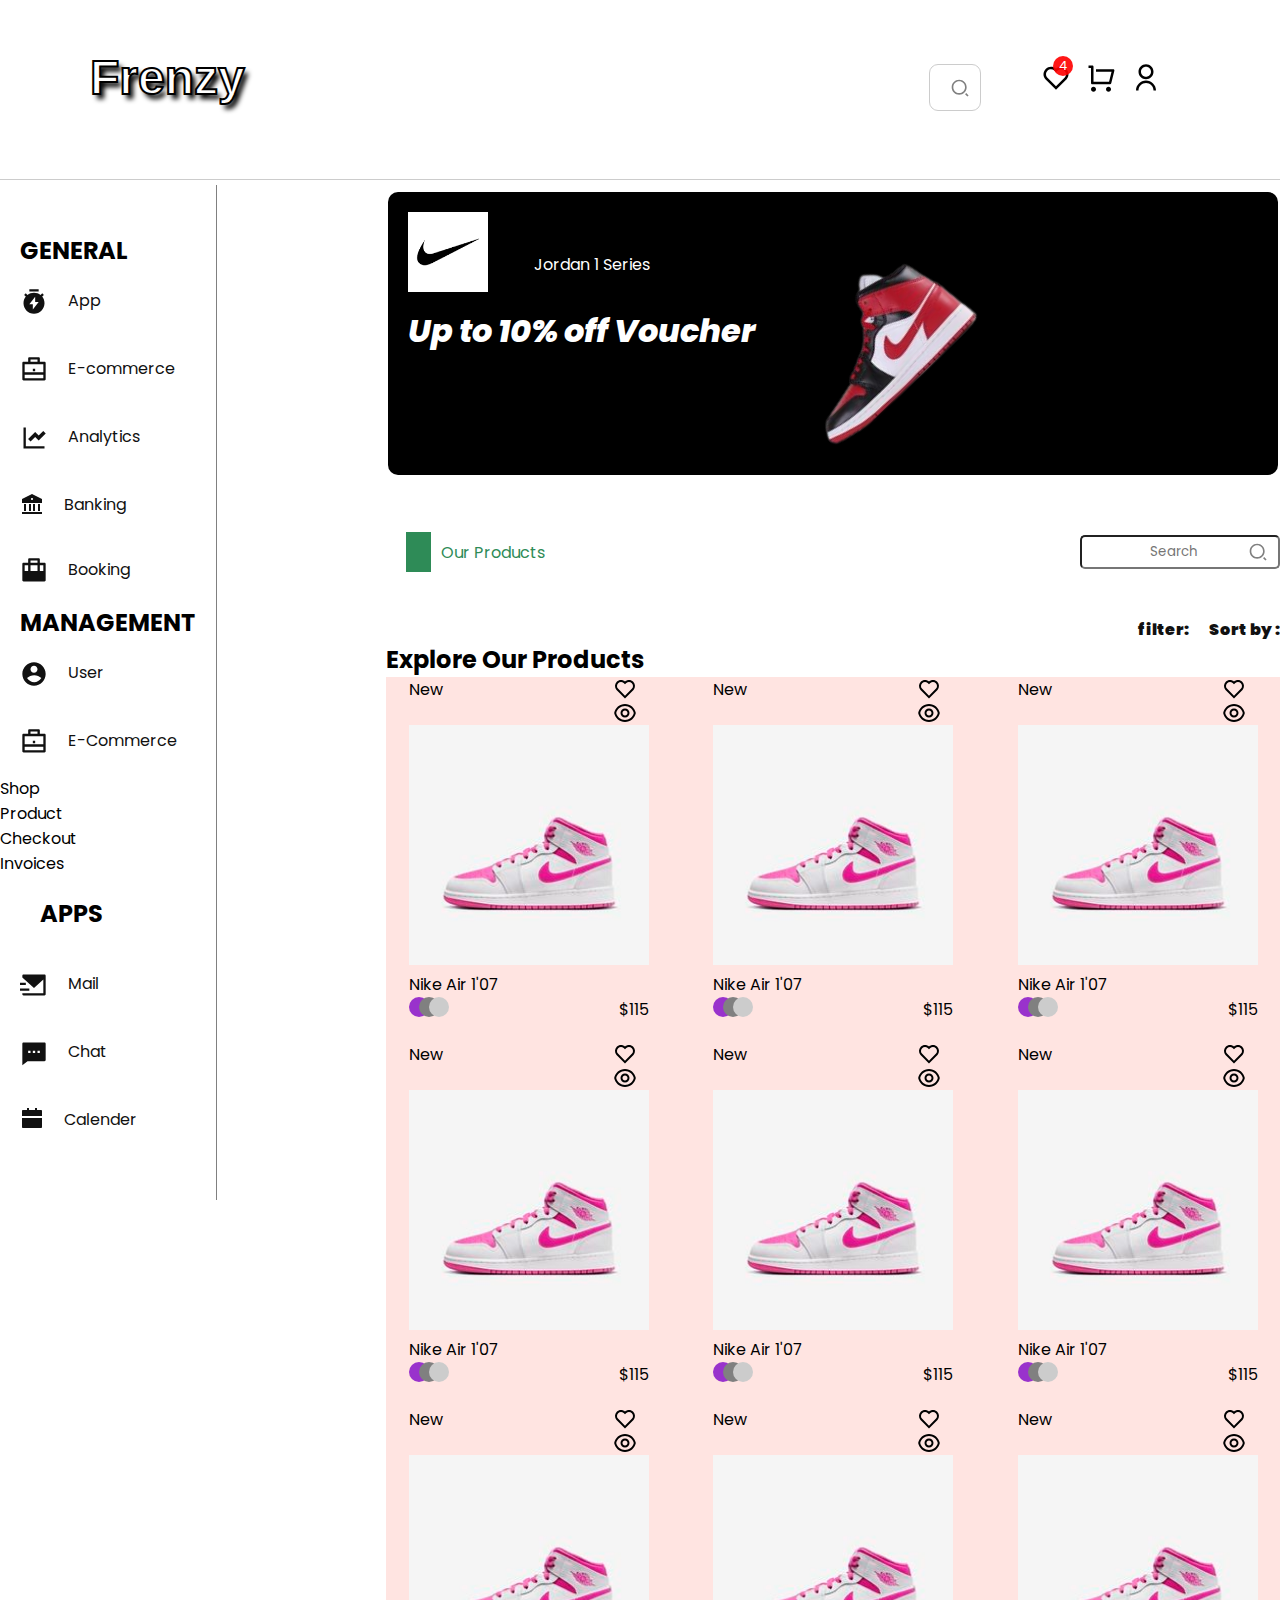
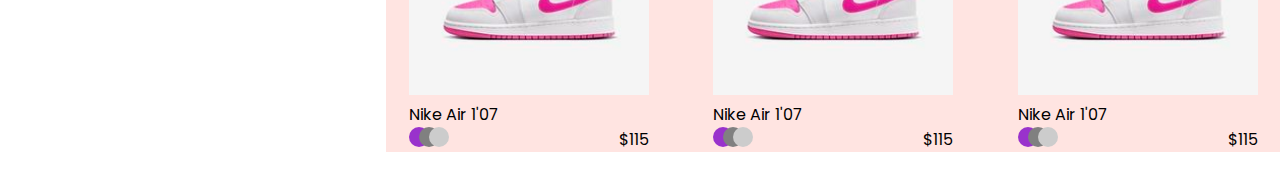
==== commit 258061f0: "feature:Added responsive product outline for home page" ====
--- a/index.html
+++ b/index.html
@@ -15,7 +15,7 @@
       <nav class="head-cover">
       <h3 class="brand-name">Frenzy</h3>
       <span class="s-icons" style="display: flex ;padding-top: -20px;margin: 10px 30px;justify-content: space-between;">
-      <input type="search" name="search" id="search" placeholder="what are you looking for?" style="width: 200px;">
+      <input type="search" name="search" id="search" placeholder="what are you looking for?">
       <ul class="s-bag">
         <li class="icon">
           <a href="#" style="position: relative; border-radius: 2px"><svg xmlns="http://www.w3.org/2000/svg" viewBox="0 0 24 24"width="30"height="30"fill="#000">
@@ -78,10 +78,93 @@
   
   <span class="searcher">
     <a href="#" style="display: flex;flex-direction: row-reverse; align-items: center; justify-content: space-between; gap: 20px; width: 100%;">
-      <div style="display: flex; gap: 20px;font-weight: 900;"><p>filter:</p><p>Sort by :</p></div></a><p style="font-size: 1.5em;font-weight: bold ;">Explore Our Products</p></div>
-    </a>
-  </span>
+      <div style="display: flex; gap: 20px;font-weight: 900;"><p>filter:</p><p>Sort by :</p></div></a><p style="font-size: 1.5em;font-weight: bold ;">Explore Our Products</p>
+      <div class="products-showcase">
+        <div class="products">
+          <span id="products-icon" style="display: flex;gap: 170px;"><p>New</p><span class="eye" style="display: flex;flex-direction: column;"><svg xmlns="http://www.w3.org/2000/svg" viewBox="0 0 24 24" width="24" height="24" fill="currentColor"><path d="M12.001 4.52853C14.35 2.42 17.98 2.49 20.2426 4.75736C22.5053 7.02472 22.583 10.637 20.4786 12.993L11.9999 21.485L3.52138 12.993C1.41705 10.637 1.49571 7.01901 3.75736 4.75736C6.02157 2.49315 9.64519 2.41687 12.001 4.52853ZM18.827 6.1701C17.3279 4.66794 14.9076 4.60701 13.337 6.01687L12.0019 7.21524L10.6661 6.01781C9.09098 4.60597 6.67506 4.66808 5.17157 6.17157C3.68183 7.66131 3.60704 10.0473 4.97993 11.6232L11.9999 18.6543L19.0201 11.6232C20.3935 10.0467 20.319 7.66525 18.827 6.1701Z"></path></svg><svg xmlns="http://www.w3.org/2000/svg" viewBox="0 0 24 24" width="24" height="24" fill="currentColor"><path d="M12.0003 3C17.3924 3 21.8784 6.87976 22.8189 12C21.8784 17.1202 17.3924 21 12.0003 21C6.60812 21 2.12215 17.1202 1.18164 12C2.12215 6.87976 6.60812 3 12.0003 3ZM12.0003 19C16.2359 19 19.8603 16.052 20.7777 12C19.8603 7.94803 16.2359 5 12.0003 5C7.7646 5 4.14022 7.94803 3.22278 12C4.14022 16.052 7.7646 19 12.0003 19ZM12.0003 16.5C9.51498 16.5 7.50026 14.4853 7.50026 12C7.50026 9.51472 9.51498 7.5 12.0003 7.5C14.4855 7.5 16.5003 9.51472 16.5003 12C16.5003 14.4853 14.4855 16.5 12.0003 16.5ZM12.0003 14.5C13.381 14.5 14.5003 13.3807 14.5003 12C14.5003 10.6193 13.381 9.5 12.0003 9.5C10.6196 9.5 9.50026 10.6193 9.50026 12C9.50026 13.3807 10.6196 14.5 12.0003 14.5Z"></path></svg></span></span>
+          <img src="img/Jordan-5.jpg" alt="Pink Jordans" class="Jordan">
+         <p>Nike Air 1'07</p>
+         <span style="display: flex;gap: 170px;"><a href="#" style="display: flex;"><div style="background-color:darkorchid; width: 20px;height: 20px;border-radius: 10px; "></div>
+          <div style="background-color: grey; width: 20px;height: 20px;border-radius: 10px;margin-left: -10px; "></div>
+          <div style="background-color:#ccc;  width: 20px;height: 20px;border-radius: 10px;margin-left: -10px;"></div></a><p>$115</p></span>
+         </div>
+         <div class="products">
+          <span id="products-icon" style="display: flex;gap: 170px;"><p>New</p><span class="eye" style="display: flex;flex-direction: column;"><svg xmlns="http://www.w3.org/2000/svg" viewBox="0 0 24 24" width="24" height="24" fill="currentColor"><path d="M12.001 4.52853C14.35 2.42 17.98 2.49 20.2426 4.75736C22.5053 7.02472 22.583 10.637 20.4786 12.993L11.9999 21.485L3.52138 12.993C1.41705 10.637 1.49571 7.01901 3.75736 4.75736C6.02157 2.49315 9.64519 2.41687 12.001 4.52853ZM18.827 6.1701C17.3279 4.66794 14.9076 4.60701 13.337 6.01687L12.0019 7.21524L10.6661 6.01781C9.09098 4.60597 6.67506 4.66808 5.17157 6.17157C3.68183 7.66131 3.60704 10.0473 4.97993 11.6232L11.9999 18.6543L19.0201 11.6232C20.3935 10.0467 20.319 7.66525 18.827 6.1701Z"></path></svg><svg xmlns="http://www.w3.org/2000/svg" viewBox="0 0 24 24" width="24" height="24" fill="currentColor"><path d="M12.0003 3C17.3924 3 21.8784 6.87976 22.8189 12C21.8784 17.1202 17.3924 21 12.0003 21C6.60812 21 2.12215 17.1202 1.18164 12C2.12215 6.87976 6.60812 3 12.0003 3ZM12.0003 19C16.2359 19 19.8603 16.052 20.7777 12C19.8603 7.94803 16.2359 5 12.0003 5C7.7646 5 4.14022 7.94803 3.22278 12C4.14022 16.052 7.7646 19 12.0003 19ZM12.0003 16.5C9.51498 16.5 7.50026 14.4853 7.50026 12C7.50026 9.51472 9.51498 7.5 12.0003 7.5C14.4855 7.5 16.5003 9.51472 16.5003 12C16.5003 14.4853 14.4855 16.5 12.0003 16.5ZM12.0003 14.5C13.381 14.5 14.5003 13.3807 14.5003 12C14.5003 10.6193 13.381 9.5 12.0003 9.5C10.6196 9.5 9.50026 10.6193 9.50026 12C9.50026 13.3807 10.6196 14.5 12.0003 14.5Z"></path></svg></span></span>
+          <img src="img/Jordan-5.jpg" alt="Pink Jordans" class="Jordan">
+         <p>Nike Air 1'07</p>
+         <span style="display: flex;gap: 170px;"><a href="#" style="display: flex;"><div style="background-color:darkorchid; width: 20px;height: 20px;border-radius: 10px; "></div>
+          <div style="background-color: grey; width: 20px;height: 20px;border-radius: 10px;margin-left: -10px; "></div>
+          <div style="background-color:#ccc;  width: 20px;height: 20px;border-radius: 10px;margin-left: -10px;"></div></a><p>$115</p></span>
+         </div>
+
+         <div class="products">
+          <span id="products-icon" style="display: flex;gap: 170px;"><p>New</p><span class="eye" style="display: flex;flex-direction: column;"><svg xmlns="http://www.w3.org/2000/svg" viewBox="0 0 24 24" width="24" height="24" fill="currentColor"><path d="M12.001 4.52853C14.35 2.42 17.98 2.49 20.2426 4.75736C22.5053 7.02472 22.583 10.637 20.4786 12.993L11.9999 21.485L3.52138 12.993C1.41705 10.637 1.49571 7.01901 3.75736 4.75736C6.02157 2.49315 9.64519 2.41687 12.001 4.52853ZM18.827 6.1701C17.3279 4.66794 14.9076 4.60701 13.337 6.01687L12.0019 7.21524L10.6661 6.01781C9.09098 4.60597 6.67506 4.66808 5.17157 6.17157C3.68183 7.66131 3.60704 10.0473 4.97993 11.6232L11.9999 18.6543L19.0201 11.6232C20.3935 10.0467 20.319 7.66525 18.827 6.1701Z"></path></svg><svg xmlns="http://www.w3.org/2000/svg" viewBox="0 0 24 24" width="24" height="24" fill="currentColor"><path d="M12.0003 3C17.3924 3 21.8784 6.87976 22.8189 12C21.8784 17.1202 17.3924 21 12.0003 21C6.60812 21 2.12215 17.1202 1.18164 12C2.12215 6.87976 6.60812 3 12.0003 3ZM12.0003 19C16.2359 19 19.8603 16.052 20.7777 12C19.8603 7.94803 16.2359 5 12.0003 5C7.7646 5 4.14022 7.94803 3.22278 12C4.14022 16.052 7.7646 19 12.0003 19ZM12.0003 16.5C9.51498 16.5 7.50026 14.4853 7.50026 12C7.50026 9.51472 9.51498 7.5 12.0003 7.5C14.4855 7.5 16.5003 9.51472 16.5003 12C16.5003 14.4853 14.4855 16.5 12.0003 16.5ZM12.0003 14.5C13.381 14.5 14.5003 13.3807 14.5003 12C14.5003 10.6193 13.381 9.5 12.0003 9.5C10.6196 9.5 9.50026 10.6193 9.50026 12C9.50026 13.3807 10.6196 14.5 12.0003 14.5Z"></path></svg></span></span>
+          <img src="img/Jordan-5.jpg" alt="Pink Jordans" class="Jordan">
+         <p>Nike Air 1'07</p>
+         <span style="display: flex;gap: 170px;"><a href="#" style="display: flex;"><div style="background-color:darkorchid; width: 20px;height: 20px;border-radius: 10px; "></div>
+          <div style="background-color: grey; width: 20px;height: 20px;border-radius: 10px;margin-left: -10px; "></div>
+          <div style="background-color:#ccc;  width: 20px;height: 20px;border-radius: 10px;margin-left: -10px;"></div></a><p>$115</p></span>
+         </div>
+
+         <div class="products">
+          <span id="products-icon" style="display: flex;gap: 170px;"><p>New</p><span class="eye" style="display: flex;flex-direction: column;"><svg xmlns="http://www.w3.org/2000/svg" viewBox="0 0 24 24" width="24" height="24" fill="currentColor"><path d="M12.001 4.52853C14.35 2.42 17.98 2.49 20.2426 4.75736C22.5053 7.02472 22.583 10.637 20.4786 12.993L11.9999 21.485L3.52138 12.993C1.41705 10.637 1.49571 7.01901 3.75736 4.75736C6.02157 2.49315 9.64519 2.41687 12.001 4.52853ZM18.827 6.1701C17.3279 4.66794 14.9076 4.60701 13.337 6.01687L12.0019 7.21524L10.6661 6.01781C9.09098 4.60597 6.67506 4.66808 5.17157 6.17157C3.68183 7.66131 3.60704 10.0473 4.97993 11.6232L11.9999 18.6543L19.0201 11.6232C20.3935 10.0467 20.319 7.66525 18.827 6.1701Z"></path></svg><svg xmlns="http://www.w3.org/2000/svg" viewBox="0 0 24 24" width="24" height="24" fill="currentColor"><path d="M12.0003 3C17.3924 3 21.8784 6.87976 22.8189 12C21.8784 17.1202 17.3924 21 12.0003 21C6.60812 21 2.12215 17.1202 1.18164 12C2.12215 6.87976 6.60812 3 12.0003 3ZM12.0003 19C16.2359 19 19.8603 16.052 20.7777 12C19.8603 7.94803 16.2359 5 12.0003 5C7.7646 5 4.14022 7.94803 3.22278 12C4.14022 16.052 7.7646 19 12.0003 19ZM12.0003 16.5C9.51498 16.5 7.50026 14.4853 7.50026 12C7.50026 9.51472 9.51498 7.5 12.0003 7.5C14.4855 7.5 16.5003 9.51472 16.5003 12C16.5003 14.4853 14.4855 16.5 12.0003 16.5ZM12.0003 14.5C13.381 14.5 14.5003 13.3807 14.5003 12C14.5003 10.6193 13.381 9.5 12.0003 9.5C10.6196 9.5 9.50026 10.6193 9.50026 12C9.50026 13.3807 10.6196 14.5 12.0003 14.5Z"></path></svg></span></span>
+          <img src="img/Jordan-5.jpg" alt="Pink Jordans" class="Jordan">
+         <p>Nike Air 1'07</p>
+         <span style="display: flex;gap: 170px;"><a href="#" style="display: flex;"><div style="background-color:darkorchid; width: 20px;height: 20px;border-radius: 10px; "></div>
+          <div style="background-color: grey; width: 20px;height: 20px;border-radius: 10px;margin-left: -10px; "></div>
+          <div style="background-color:#ccc;  width: 20px;height: 20px;border-radius: 10px;margin-left: -10px;"></div></a><p>$115</p></span>
+         </div>
+
+         <div class="products">
+          <span id="products-icon" style="display: flex;gap: 170px;"><p>New</p><span class="eye" style="display: flex;flex-direction: column;"><svg xmlns="http://www.w3.org/2000/svg" viewBox="0 0 24 24" width="24" height="24" fill="currentColor"><path d="M12.001 4.52853C14.35 2.42 17.98 2.49 20.2426 4.75736C22.5053 7.02472 22.583 10.637 20.4786 12.993L11.9999 21.485L3.52138 12.993C1.41705 10.637 1.49571 7.01901 3.75736 4.75736C6.02157 2.49315 9.64519 2.41687 12.001 4.52853ZM18.827 6.1701C17.3279 4.66794 14.9076 4.60701 13.337 6.01687L12.0019 7.21524L10.6661 6.01781C9.09098 4.60597 6.67506 4.66808 5.17157 6.17157C3.68183 7.66131 3.60704 10.0473 4.97993 11.6232L11.9999 18.6543L19.0201 11.6232C20.3935 10.0467 20.319 7.66525 18.827 6.1701Z"></path></svg><svg xmlns="http://www.w3.org/2000/svg" viewBox="0 0 24 24" width="24" height="24" fill="currentColor"><path d="M12.0003 3C17.3924 3 21.8784 6.87976 22.8189 12C21.8784 17.1202 17.3924 21 12.0003 21C6.60812 21 2.12215 17.1202 1.18164 12C2.12215 6.87976 6.60812 3 12.0003 3ZM12.0003 19C16.2359 19 19.8603 16.052 20.7777 12C19.8603 7.94803 16.2359 5 12.0003 5C7.7646 5 4.14022 7.94803 3.22278 12C4.14022 16.052 7.7646 19 12.0003 19ZM12.0003 16.5C9.51498 16.5 7.50026 14.4853 7.50026 12C7.50026 9.51472 9.51498 7.5 12.0003 7.5C14.4855 7.5 16.5003 9.51472 16.5003 12C16.5003 14.4853 14.4855 16.5 12.0003 16.5ZM12.0003 14.5C13.381 14.5 14.5003 13.3807 14.5003 12C14.5003 10.6193 13.381 9.5 12.0003 9.5C10.6196 9.5 9.50026 10.6193 9.50026 12C9.50026 13.3807 10.6196 14.5 12.0003 14.5Z"></path></svg></span></span>
+          <img src="img/Jordan-5.jpg" alt="Pink Jordans" class="Jordan">
+         <p>Nike Air 1'07</p>
+         <span style="display: flex;gap: 170px;"><a href="#" style="display: flex;"><div style="background-color:darkorchid; width: 20px;height: 20px;border-radius: 10px; "></div>
+          <div style="background-color: grey; width: 20px;height: 20px;border-radius: 10px;margin-left: -10px; "></div>
+          <div style="background-color:#ccc;  width: 20px;height: 20px;border-radius: 10px;margin-left: -10px;"></div></a><p>$115</p></span>
+         </div>
+
+         <div class="products">
+          <span id="products-icon" style="display: flex;gap: 170px;"><p>New</p><span class="eye" style="display: flex;flex-direction: column;"><svg xmlns="http://www.w3.org/2000/svg" viewBox="0 0 24 24" width="24" height="24" fill="currentColor"><path d="M12.001 4.52853C14.35 2.42 17.98 2.49 20.2426 4.75736C22.5053 7.02472 22.583 10.637 20.4786 12.993L11.9999 21.485L3.52138 12.993C1.41705 10.637 1.49571 7.01901 3.75736 4.75736C6.02157 2.49315 9.64519 2.41687 12.001 4.52853ZM18.827 6.1701C17.3279 4.66794 14.9076 4.60701 13.337 6.01687L12.0019 7.21524L10.6661 6.01781C9.09098 4.60597 6.67506 4.66808 5.17157 6.17157C3.68183 7.66131 3.60704 10.0473 4.97993 11.6232L11.9999 18.6543L19.0201 11.6232C20.3935 10.0467 20.319 7.66525 18.827 6.1701Z"></path></svg><svg xmlns="http://www.w3.org/2000/svg" viewBox="0 0 24 24" width="24" height="24" fill="currentColor"><path d="M12.0003 3C17.3924 3 21.8784 6.87976 22.8189 12C21.8784 17.1202 17.3924 21 12.0003 21C6.60812 21 2.12215 17.1202 1.18164 12C2.12215 6.87976 6.60812 3 12.0003 3ZM12.0003 19C16.2359 19 19.8603 16.052 20.7777 12C19.8603 7.94803 16.2359 5 12.0003 5C7.7646 5 4.14022 7.94803 3.22278 12C4.14022 16.052 7.7646 19 12.0003 19ZM12.0003 16.5C9.51498 16.5 7.50026 14.4853 7.50026 12C7.50026 9.51472 9.51498 7.5 12.0003 7.5C14.4855 7.5 16.5003 9.51472 16.5003 12C16.5003 14.4853 14.4855 16.5 12.0003 16.5ZM12.0003 14.5C13.381 14.5 14.5003 13.3807 14.5003 12C14.5003 10.6193 13.381 9.5 12.0003 9.5C10.6196 9.5 9.50026 10.6193 9.50026 12C9.50026 13.3807 10.6196 14.5 12.0003 14.5Z"></path></svg></span></span>
+          <img src="img/Jordan-5.jpg" alt="Pink Jordans" class="Jordan">
+         <p>Nike Air 1'07</p>
+         <span style="display: flex;gap: 170px;"><a href="#" style="display: flex;"><div style="background-color:darkorchid; width: 20px;height: 20px;border-radius: 10px; "></div>
+          <div style="background-color: grey; width: 20px;height: 20px;border-radius: 10px;margin-left: -10px; "></div>
+          <div style="background-color:#ccc;  width: 20px;height: 20px;border-radius: 10px;margin-left: -10px;"></div></a><p>$115</p></span>
+         </div>
+
+         <div class="products">
+          <span id="products-icon" style="display: flex;gap: 170px;"><p>New</p><span class="eye" style="display: flex;flex-direction: column;"><svg xmlns="http://www.w3.org/2000/svg" viewBox="0 0 24 24" width="24" height="24" fill="currentColor"><path d="M12.001 4.52853C14.35 2.42 17.98 2.49 20.2426 4.75736C22.5053 7.02472 22.583 10.637 20.4786 12.993L11.9999 21.485L3.52138 12.993C1.41705 10.637 1.49571 7.01901 3.75736 4.75736C6.02157 2.49315 9.64519 2.41687 12.001 4.52853ZM18.827 6.1701C17.3279 4.66794 14.9076 4.60701 13.337 6.01687L12.0019 7.21524L10.6661 6.01781C9.09098 4.60597 6.67506 4.66808 5.17157 6.17157C3.68183 7.66131 3.60704 10.0473 4.97993 11.6232L11.9999 18.6543L19.0201 11.6232C20.3935 10.0467 20.319 7.66525 18.827 6.1701Z"></path></svg><svg xmlns="http://www.w3.org/2000/svg" viewBox="0 0 24 24" width="24" height="24" fill="currentColor"><path d="M12.0003 3C17.3924 3 21.8784 6.87976 22.8189 12C21.8784 17.1202 17.3924 21 12.0003 21C6.60812 21 2.12215 17.1202 1.18164 12C2.12215 6.87976 6.60812 3 12.0003 3ZM12.0003 19C16.2359 19 19.8603 16.052 20.7777 12C19.8603 7.94803 16.2359 5 12.0003 5C7.7646 5 4.14022 7.94803 3.22278 12C4.14022 16.052 7.7646 19 12.0003 19ZM12.0003 16.5C9.51498 16.5 7.50026 14.4853 7.50026 12C7.50026 9.51472 9.51498 7.5 12.0003 7.5C14.4855 7.5 16.5003 9.51472 16.5003 12C16.5003 14.4853 14.4855 16.5 12.0003 16.5ZM12.0003 14.5C13.381 14.5 14.5003 13.3807 14.5003 12C14.5003 10.6193 13.381 9.5 12.0003 9.5C10.6196 9.5 9.50026 10.6193 9.50026 12C9.50026 13.3807 10.6196 14.5 12.0003 14.5Z"></path></svg></span></span>
+          <img src="img/Jordan-5.jpg" alt="Pink Jordans" class="Jordan">
+         <p>Nike Air 1'07</p>
+         <span style="display: flex;gap: 170px;"><a href="#" style="display: flex;"><div style="background-color:darkorchid; width: 20px;height: 20px;border-radius: 10px; "></div>
+          <div style="background-color: grey; width: 20px;height: 20px;border-radius: 10px;margin-left: -10px; "></div>
+          <div style="background-color:#ccc;  width: 20px;height: 20px;border-radius: 10px;margin-left: -10px;"></div></a><p>$115</p></span>
+         </div>
+
+         <div class="products">
+          <span id="products-icon" style="display: flex;gap: 170px;"><p>New</p><span class="eye" style="display: flex;flex-direction: column;"><svg xmlns="http://www.w3.org/2000/svg" viewBox="0 0 24 24" width="24" height="24" fill="currentColor"><path d="M12.001 4.52853C14.35 2.42 17.98 2.49 20.2426 4.75736C22.5053 7.02472 22.583 10.637 20.4786 12.993L11.9999 21.485L3.52138 12.993C1.41705 10.637 1.49571 7.01901 3.75736 4.75736C6.02157 2.49315 9.64519 2.41687 12.001 4.52853ZM18.827 6.1701C17.3279 4.66794 14.9076 4.60701 13.337 6.01687L12.0019 7.21524L10.6661 6.01781C9.09098 4.60597 6.67506 4.66808 5.17157 6.17157C3.68183 7.66131 3.60704 10.0473 4.97993 11.6232L11.9999 18.6543L19.0201 11.6232C20.3935 10.0467 20.319 7.66525 18.827 6.1701Z"></path></svg><svg xmlns="http://www.w3.org/2000/svg" viewBox="0 0 24 24" width="24" height="24" fill="currentColor"><path d="M12.0003 3C17.3924 3 21.8784 6.87976 22.8189 12C21.8784 17.1202 17.3924 21 12.0003 21C6.60812 21 2.12215 17.1202 1.18164 12C2.12215 6.87976 6.60812 3 12.0003 3ZM12.0003 19C16.2359 19 19.8603 16.052 20.7777 12C19.8603 7.94803 16.2359 5 12.0003 5C7.7646 5 4.14022 7.94803 3.22278 12C4.14022 16.052 7.7646 19 12.0003 19ZM12.0003 16.5C9.51498 16.5 7.50026 14.4853 7.50026 12C7.50026 9.51472 9.51498 7.5 12.0003 7.5C14.4855 7.5 16.5003 9.51472 16.5003 12C16.5003 14.4853 14.4855 16.5 12.0003 16.5ZM12.0003 14.5C13.381 14.5 14.5003 13.3807 14.5003 12C14.5003 10.6193 13.381 9.5 12.0003 9.5C10.6196 9.5 9.50026 10.6193 9.50026 12C9.50026 13.3807 10.6196 14.5 12.0003 14.5Z"></path></svg></span></span>
+          <img src="img/Jordan-5.jpg" alt="Pink Jordans" class="Jordan">
+         <p>Nike Air 1'07</p>
+         <span style="display: flex;gap: 170px;"><a href="#" style="display: flex;"><div style="background-color:darkorchid; width: 20px;height: 20px;border-radius: 10px; "></div>
+          <div style="background-color: grey; width: 20px;height: 20px;border-radius: 10px;margin-left: -10px; "></div>
+          <div style="background-color:#ccc;  width: 20px;height: 20px;border-radius: 10px;margin-left: -10px;"></div></a><p>$115</p></span>
+         </div>
+
+         <div class="products">
+          <span id="products-icon" style="display: flex;gap: 170px;"><p>New</p><span class="eye" style="display: flex;flex-direction: column;"><svg xmlns="http://www.w3.org/2000/svg" viewBox="0 0 24 24" width="24" height="24" fill="currentColor"><path d="M12.001 4.52853C14.35 2.42 17.98 2.49 20.2426 4.75736C22.5053 7.02472 22.583 10.637 20.4786 12.993L11.9999 21.485L3.52138 12.993C1.41705 10.637 1.49571 7.01901 3.75736 4.75736C6.02157 2.49315 9.64519 2.41687 12.001 4.52853ZM18.827 6.1701C17.3279 4.66794 14.9076 4.60701 13.337 6.01687L12.0019 7.21524L10.6661 6.01781C9.09098 4.60597 6.67506 4.66808 5.17157 6.17157C3.68183 7.66131 3.60704 10.0473 4.97993 11.6232L11.9999 18.6543L19.0201 11.6232C20.3935 10.0467 20.319 7.66525 18.827 6.1701Z"></path></svg><svg xmlns="http://www.w3.org/2000/svg" viewBox="0 0 24 24" width="24" height="24" fill="currentColor"><path d="M12.0003 3C17.3924 3 21.8784 6.87976 22.8189 12C21.8784 17.1202 17.3924 21 12.0003 21C6.60812 21 2.12215 17.1202 1.18164 12C2.12215 6.87976 6.60812 3 12.0003 3ZM12.0003 19C16.2359 19 19.8603 16.052 20.7777 12C19.8603 7.94803 16.2359 5 12.0003 5C7.7646 5 4.14022 7.94803 3.22278 12C4.14022 16.052 7.7646 19 12.0003 19ZM12.0003 16.5C9.51498 16.5 7.50026 14.4853 7.50026 12C7.50026 9.51472 9.51498 7.5 12.0003 7.5C14.4855 7.5 16.5003 9.51472 16.5003 12C16.5003 14.4853 14.4855 16.5 12.0003 16.5ZM12.0003 14.5C13.381 14.5 14.5003 13.3807 14.5003 12C14.5003 10.6193 13.381 9.5 12.0003 9.5C10.6196 9.5 9.50026 10.6193 9.50026 12C9.50026 13.3807 10.6196 14.5 12.0003 14.5Z"></path></svg></span></span>
+          <img src="img/Jordan-5.jpg" alt="Pink Jordans" class="Jordan">
+         <p>Nike Air 1'07</p>
+         <span style="display: flex;gap: 170px;"><a href="#" style="display: flex;"><div style="background-color:darkorchid; width: 20px;height: 20px;border-radius: 10px; "></div>
+          <div style="background-color: grey; width: 20px;height: 20px;border-radius: 10px;margin-left: -10px; "></div>
+          <div style="background-color:#ccc;  width: 20px;height: 20px;border-radius: 10px;margin-left: -10px;"></div></a><p>$115</p></span>
+         </div>
+
+
+      </div>
     </div>
+     
+       </div>
 
         <!--Flex-child 2-->
         <div class="first-flex-layer">
--- a/style.css
+++ b/style.css
@@ -65,9 +65,9 @@
 .General-list{
     background: #fff;
     position: fixed;
-    top: 13rem;
+    top: 0.5rem;
     right: 100%;
-    width: calc(90% - 2rem);
+    width: calc(95% - 3rem);
     text-align: center;
     padding: 3rem 30px;
     border-radius: 10px;
@@ -132,7 +132,7 @@
   }
 
   .slider-wrapper{
-   margin: 10px 10px;
+   margin: 12px 2px;
 
   }
   .slide-content{
@@ -177,15 +177,33 @@
    margin: 20px;
   }
 
-}
-
-
-
-
-
-
-
-
+  }
+.Jordan{
+  width: 100%; 
+}
+.products-showcase {
+  display: grid;
+  flex-wrap: wrap;
+  justify-items: center;
+  gap: 20px;
+  background-color:mistyrose;
+ 
+ }
+ .product{ 
+  border-radius: 6px;
+  background-color: #fff;
+  padding: 10px;
+  /* gap: 10rem; */
+  width: 16rem;
+  border-bottom:  4px  solid grey;
+  animation: product 3s ease-in infinite;
+}
+
+
+
+
+
+/*==============================    REPONSIVENESS   =====================================*/
 
 @media screen and (min-width:820px) {
 
@@ -225,6 +243,7 @@
 
 .menu-bar{
     visibility: hidden;
+    display: none;
 }
 .General-list{
     background: #fff;
@@ -262,9 +281,26 @@
   width: 19vw;
   transform: translateY(2px) rotate(-45deg);
 }
+.products-showcase{
+  grid-template-columns: repeat(3, 1fr);
 .home{
   display: flex;
   flex-direction: row;
   margin: 50px;
 }
-}+
+}
+}
+
+
+
+
+
+
+
+/* Responsive Styles for Tablet Screens */
+@media screen and (min-width: 768px) and (max-width:1004px)
+   {
+     .products-showcase {
+        grid-template-columns: repeat(2, 1fr);}
+     }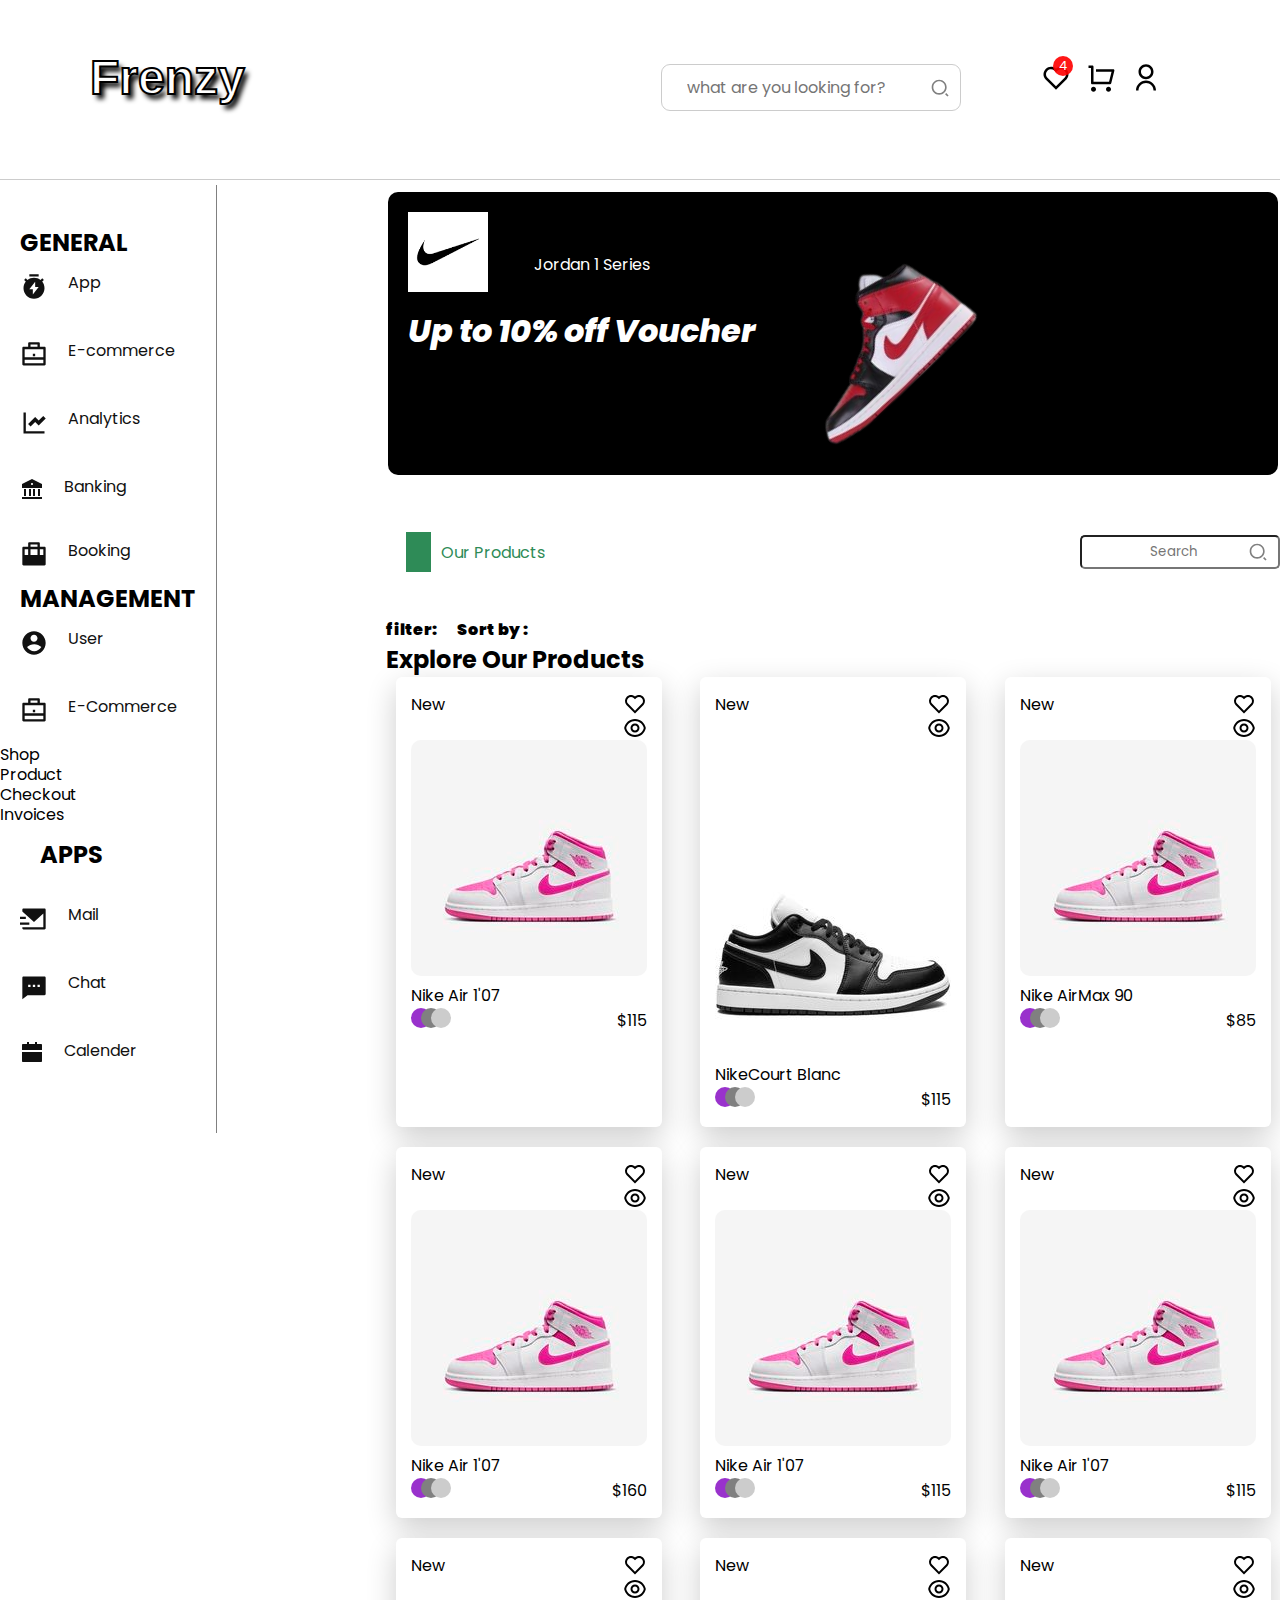
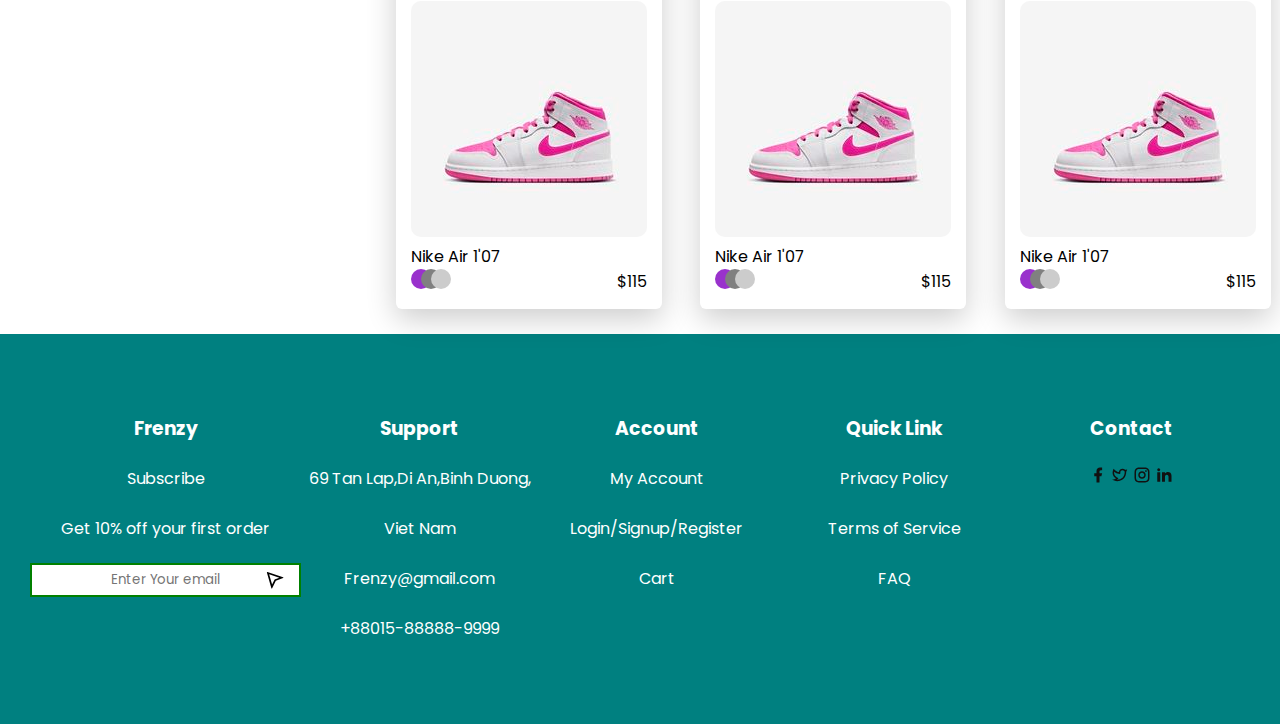
==== commit 8408f9e4: "feature:completed footer for home page and made it responsive" ====
--- a/index.html
+++ b/index.html
@@ -14,7 +14,7 @@
     <header>
       <nav class="head-cover">
       <h3 class="brand-name">Frenzy</h3>
-      <span class="s-icons" style="display: flex ;padding-top: -20px;margin: 10px 30px;justify-content: space-between;">
+      <span class="s-icons" style="display: flex ;padding-top: -20px;margin: 10px 30px;justify-content: space-between;gap: 20px;">
       <input type="search" name="search" id="search" placeholder="what are you looking for?">
       <ul class="s-bag">
         <li class="icon">
@@ -77,85 +77,85 @@
   
   
   <span class="searcher">
-    <a href="#" style="display: flex;flex-direction: row-reverse; align-items: center; justify-content: space-between; gap: 20px; width: 100%;">
+    <a href="#" style="display: flex;flex-direction: row-reverse;justify-content: space-between; gap: 20px; width: 100%;"></a>
       <div style="display: flex; gap: 20px;font-weight: 900;"><p>filter:</p><p>Sort by :</p></div></a><p style="font-size: 1.5em;font-weight: bold ;">Explore Our Products</p>
       <div class="products-showcase">
         <div class="products">
-          <span id="products-icon" style="display: flex;gap: 170px;"><p>New</p><span class="eye" style="display: flex;flex-direction: column;"><svg xmlns="http://www.w3.org/2000/svg" viewBox="0 0 24 24" width="24" height="24" fill="currentColor"><path d="M12.001 4.52853C14.35 2.42 17.98 2.49 20.2426 4.75736C22.5053 7.02472 22.583 10.637 20.4786 12.993L11.9999 21.485L3.52138 12.993C1.41705 10.637 1.49571 7.01901 3.75736 4.75736C6.02157 2.49315 9.64519 2.41687 12.001 4.52853ZM18.827 6.1701C17.3279 4.66794 14.9076 4.60701 13.337 6.01687L12.0019 7.21524L10.6661 6.01781C9.09098 4.60597 6.67506 4.66808 5.17157 6.17157C3.68183 7.66131 3.60704 10.0473 4.97993 11.6232L11.9999 18.6543L19.0201 11.6232C20.3935 10.0467 20.319 7.66525 18.827 6.1701Z"></path></svg><svg xmlns="http://www.w3.org/2000/svg" viewBox="0 0 24 24" width="24" height="24" fill="currentColor"><path d="M12.0003 3C17.3924 3 21.8784 6.87976 22.8189 12C21.8784 17.1202 17.3924 21 12.0003 21C6.60812 21 2.12215 17.1202 1.18164 12C2.12215 6.87976 6.60812 3 12.0003 3ZM12.0003 19C16.2359 19 19.8603 16.052 20.7777 12C19.8603 7.94803 16.2359 5 12.0003 5C7.7646 5 4.14022 7.94803 3.22278 12C4.14022 16.052 7.7646 19 12.0003 19ZM12.0003 16.5C9.51498 16.5 7.50026 14.4853 7.50026 12C7.50026 9.51472 9.51498 7.5 12.0003 7.5C14.4855 7.5 16.5003 9.51472 16.5003 12C16.5003 14.4853 14.4855 16.5 12.0003 16.5ZM12.0003 14.5C13.381 14.5 14.5003 13.3807 14.5003 12C14.5003 10.6193 13.381 9.5 12.0003 9.5C10.6196 9.5 9.50026 10.6193 9.50026 12C9.50026 13.3807 10.6196 14.5 12.0003 14.5Z"></path></svg></span></span>
-          <img src="img/Jordan-5.jpg" alt="Pink Jordans" class="Jordan">
-         <p>Nike Air 1'07</p>
-         <span style="display: flex;gap: 170px;"><a href="#" style="display: flex;"><div style="background-color:darkorchid; width: 20px;height: 20px;border-radius: 10px; "></div>
-          <div style="background-color: grey; width: 20px;height: 20px;border-radius: 10px;margin-left: -10px; "></div>
-          <div style="background-color:#ccc;  width: 20px;height: 20px;border-radius: 10px;margin-left: -10px;"></div></a><p>$115</p></span>
-         </div>
-         <div class="products">
-          <span id="products-icon" style="display: flex;gap: 170px;"><p>New</p><span class="eye" style="display: flex;flex-direction: column;"><svg xmlns="http://www.w3.org/2000/svg" viewBox="0 0 24 24" width="24" height="24" fill="currentColor"><path d="M12.001 4.52853C14.35 2.42 17.98 2.49 20.2426 4.75736C22.5053 7.02472 22.583 10.637 20.4786 12.993L11.9999 21.485L3.52138 12.993C1.41705 10.637 1.49571 7.01901 3.75736 4.75736C6.02157 2.49315 9.64519 2.41687 12.001 4.52853ZM18.827 6.1701C17.3279 4.66794 14.9076 4.60701 13.337 6.01687L12.0019 7.21524L10.6661 6.01781C9.09098 4.60597 6.67506 4.66808 5.17157 6.17157C3.68183 7.66131 3.60704 10.0473 4.97993 11.6232L11.9999 18.6543L19.0201 11.6232C20.3935 10.0467 20.319 7.66525 18.827 6.1701Z"></path></svg><svg xmlns="http://www.w3.org/2000/svg" viewBox="0 0 24 24" width="24" height="24" fill="currentColor"><path d="M12.0003 3C17.3924 3 21.8784 6.87976 22.8189 12C21.8784 17.1202 17.3924 21 12.0003 21C6.60812 21 2.12215 17.1202 1.18164 12C2.12215 6.87976 6.60812 3 12.0003 3ZM12.0003 19C16.2359 19 19.8603 16.052 20.7777 12C19.8603 7.94803 16.2359 5 12.0003 5C7.7646 5 4.14022 7.94803 3.22278 12C4.14022 16.052 7.7646 19 12.0003 19ZM12.0003 16.5C9.51498 16.5 7.50026 14.4853 7.50026 12C7.50026 9.51472 9.51498 7.5 12.0003 7.5C14.4855 7.5 16.5003 9.51472 16.5003 12C16.5003 14.4853 14.4855 16.5 12.0003 16.5ZM12.0003 14.5C13.381 14.5 14.5003 13.3807 14.5003 12C14.5003 10.6193 13.381 9.5 12.0003 9.5C10.6196 9.5 9.50026 10.6193 9.50026 12C9.50026 13.3807 10.6196 14.5 12.0003 14.5Z"></path></svg></span></span>
-          <img src="img/Jordan-5.jpg" alt="Pink Jordans" class="Jordan">
-         <p>Nike Air 1'07</p>
-         <span style="display: flex;gap: 170px;"><a href="#" style="display: flex;"><div style="background-color:darkorchid; width: 20px;height: 20px;border-radius: 10px; "></div>
-          <div style="background-color: grey; width: 20px;height: 20px;border-radius: 10px;margin-left: -10px; "></div>
-          <div style="background-color:#ccc;  width: 20px;height: 20px;border-radius: 10px;margin-left: -10px;"></div></a><p>$115</p></span>
-         </div>
-
-         <div class="products">
-          <span id="products-icon" style="display: flex;gap: 170px;"><p>New</p><span class="eye" style="display: flex;flex-direction: column;"><svg xmlns="http://www.w3.org/2000/svg" viewBox="0 0 24 24" width="24" height="24" fill="currentColor"><path d="M12.001 4.52853C14.35 2.42 17.98 2.49 20.2426 4.75736C22.5053 7.02472 22.583 10.637 20.4786 12.993L11.9999 21.485L3.52138 12.993C1.41705 10.637 1.49571 7.01901 3.75736 4.75736C6.02157 2.49315 9.64519 2.41687 12.001 4.52853ZM18.827 6.1701C17.3279 4.66794 14.9076 4.60701 13.337 6.01687L12.0019 7.21524L10.6661 6.01781C9.09098 4.60597 6.67506 4.66808 5.17157 6.17157C3.68183 7.66131 3.60704 10.0473 4.97993 11.6232L11.9999 18.6543L19.0201 11.6232C20.3935 10.0467 20.319 7.66525 18.827 6.1701Z"></path></svg><svg xmlns="http://www.w3.org/2000/svg" viewBox="0 0 24 24" width="24" height="24" fill="currentColor"><path d="M12.0003 3C17.3924 3 21.8784 6.87976 22.8189 12C21.8784 17.1202 17.3924 21 12.0003 21C6.60812 21 2.12215 17.1202 1.18164 12C2.12215 6.87976 6.60812 3 12.0003 3ZM12.0003 19C16.2359 19 19.8603 16.052 20.7777 12C19.8603 7.94803 16.2359 5 12.0003 5C7.7646 5 4.14022 7.94803 3.22278 12C4.14022 16.052 7.7646 19 12.0003 19ZM12.0003 16.5C9.51498 16.5 7.50026 14.4853 7.50026 12C7.50026 9.51472 9.51498 7.5 12.0003 7.5C14.4855 7.5 16.5003 9.51472 16.5003 12C16.5003 14.4853 14.4855 16.5 12.0003 16.5ZM12.0003 14.5C13.381 14.5 14.5003 13.3807 14.5003 12C14.5003 10.6193 13.381 9.5 12.0003 9.5C10.6196 9.5 9.50026 10.6193 9.50026 12C9.50026 13.3807 10.6196 14.5 12.0003 14.5Z"></path></svg></span></span>
-          <img src="img/Jordan-5.jpg" alt="Pink Jordans" class="Jordan">
-         <p>Nike Air 1'07</p>
-         <span style="display: flex;gap: 170px;"><a href="#" style="display: flex;"><div style="background-color:darkorchid; width: 20px;height: 20px;border-radius: 10px; "></div>
-          <div style="background-color: grey; width: 20px;height: 20px;border-radius: 10px;margin-left: -10px; "></div>
-          <div style="background-color:#ccc;  width: 20px;height: 20px;border-radius: 10px;margin-left: -10px;"></div></a><p>$115</p></span>
-         </div>
-
-         <div class="products">
-          <span id="products-icon" style="display: flex;gap: 170px;"><p>New</p><span class="eye" style="display: flex;flex-direction: column;"><svg xmlns="http://www.w3.org/2000/svg" viewBox="0 0 24 24" width="24" height="24" fill="currentColor"><path d="M12.001 4.52853C14.35 2.42 17.98 2.49 20.2426 4.75736C22.5053 7.02472 22.583 10.637 20.4786 12.993L11.9999 21.485L3.52138 12.993C1.41705 10.637 1.49571 7.01901 3.75736 4.75736C6.02157 2.49315 9.64519 2.41687 12.001 4.52853ZM18.827 6.1701C17.3279 4.66794 14.9076 4.60701 13.337 6.01687L12.0019 7.21524L10.6661 6.01781C9.09098 4.60597 6.67506 4.66808 5.17157 6.17157C3.68183 7.66131 3.60704 10.0473 4.97993 11.6232L11.9999 18.6543L19.0201 11.6232C20.3935 10.0467 20.319 7.66525 18.827 6.1701Z"></path></svg><svg xmlns="http://www.w3.org/2000/svg" viewBox="0 0 24 24" width="24" height="24" fill="currentColor"><path d="M12.0003 3C17.3924 3 21.8784 6.87976 22.8189 12C21.8784 17.1202 17.3924 21 12.0003 21C6.60812 21 2.12215 17.1202 1.18164 12C2.12215 6.87976 6.60812 3 12.0003 3ZM12.0003 19C16.2359 19 19.8603 16.052 20.7777 12C19.8603 7.94803 16.2359 5 12.0003 5C7.7646 5 4.14022 7.94803 3.22278 12C4.14022 16.052 7.7646 19 12.0003 19ZM12.0003 16.5C9.51498 16.5 7.50026 14.4853 7.50026 12C7.50026 9.51472 9.51498 7.5 12.0003 7.5C14.4855 7.5 16.5003 9.51472 16.5003 12C16.5003 14.4853 14.4855 16.5 12.0003 16.5ZM12.0003 14.5C13.381 14.5 14.5003 13.3807 14.5003 12C14.5003 10.6193 13.381 9.5 12.0003 9.5C10.6196 9.5 9.50026 10.6193 9.50026 12C9.50026 13.3807 10.6196 14.5 12.0003 14.5Z"></path></svg></span></span>
-          <img src="img/Jordan-5.jpg" alt="Pink Jordans" class="Jordan">
-         <p>Nike Air 1'07</p>
-         <span style="display: flex;gap: 170px;"><a href="#" style="display: flex;"><div style="background-color:darkorchid; width: 20px;height: 20px;border-radius: 10px; "></div>
-          <div style="background-color: grey; width: 20px;height: 20px;border-radius: 10px;margin-left: -10px; "></div>
-          <div style="background-color:#ccc;  width: 20px;height: 20px;border-radius: 10px;margin-left: -10px;"></div></a><p>$115</p></span>
-         </div>
-
-         <div class="products">
-          <span id="products-icon" style="display: flex;gap: 170px;"><p>New</p><span class="eye" style="display: flex;flex-direction: column;"><svg xmlns="http://www.w3.org/2000/svg" viewBox="0 0 24 24" width="24" height="24" fill="currentColor"><path d="M12.001 4.52853C14.35 2.42 17.98 2.49 20.2426 4.75736C22.5053 7.02472 22.583 10.637 20.4786 12.993L11.9999 21.485L3.52138 12.993C1.41705 10.637 1.49571 7.01901 3.75736 4.75736C6.02157 2.49315 9.64519 2.41687 12.001 4.52853ZM18.827 6.1701C17.3279 4.66794 14.9076 4.60701 13.337 6.01687L12.0019 7.21524L10.6661 6.01781C9.09098 4.60597 6.67506 4.66808 5.17157 6.17157C3.68183 7.66131 3.60704 10.0473 4.97993 11.6232L11.9999 18.6543L19.0201 11.6232C20.3935 10.0467 20.319 7.66525 18.827 6.1701Z"></path></svg><svg xmlns="http://www.w3.org/2000/svg" viewBox="0 0 24 24" width="24" height="24" fill="currentColor"><path d="M12.0003 3C17.3924 3 21.8784 6.87976 22.8189 12C21.8784 17.1202 17.3924 21 12.0003 21C6.60812 21 2.12215 17.1202 1.18164 12C2.12215 6.87976 6.60812 3 12.0003 3ZM12.0003 19C16.2359 19 19.8603 16.052 20.7777 12C19.8603 7.94803 16.2359 5 12.0003 5C7.7646 5 4.14022 7.94803 3.22278 12C4.14022 16.052 7.7646 19 12.0003 19ZM12.0003 16.5C9.51498 16.5 7.50026 14.4853 7.50026 12C7.50026 9.51472 9.51498 7.5 12.0003 7.5C14.4855 7.5 16.5003 9.51472 16.5003 12C16.5003 14.4853 14.4855 16.5 12.0003 16.5ZM12.0003 14.5C13.381 14.5 14.5003 13.3807 14.5003 12C14.5003 10.6193 13.381 9.5 12.0003 9.5C10.6196 9.5 9.50026 10.6193 9.50026 12C9.50026 13.3807 10.6196 14.5 12.0003 14.5Z"></path></svg></span></span>
-          <img src="img/Jordan-5.jpg" alt="Pink Jordans" class="Jordan">
-         <p>Nike Air 1'07</p>
-         <span style="display: flex;gap: 170px;"><a href="#" style="display: flex;"><div style="background-color:darkorchid; width: 20px;height: 20px;border-radius: 10px; "></div>
-          <div style="background-color: grey; width: 20px;height: 20px;border-radius: 10px;margin-left: -10px; "></div>
-          <div style="background-color:#ccc;  width: 20px;height: 20px;border-radius: 10px;margin-left: -10px;"></div></a><p>$115</p></span>
-         </div>
-
-         <div class="products">
-          <span id="products-icon" style="display: flex;gap: 170px;"><p>New</p><span class="eye" style="display: flex;flex-direction: column;"><svg xmlns="http://www.w3.org/2000/svg" viewBox="0 0 24 24" width="24" height="24" fill="currentColor"><path d="M12.001 4.52853C14.35 2.42 17.98 2.49 20.2426 4.75736C22.5053 7.02472 22.583 10.637 20.4786 12.993L11.9999 21.485L3.52138 12.993C1.41705 10.637 1.49571 7.01901 3.75736 4.75736C6.02157 2.49315 9.64519 2.41687 12.001 4.52853ZM18.827 6.1701C17.3279 4.66794 14.9076 4.60701 13.337 6.01687L12.0019 7.21524L10.6661 6.01781C9.09098 4.60597 6.67506 4.66808 5.17157 6.17157C3.68183 7.66131 3.60704 10.0473 4.97993 11.6232L11.9999 18.6543L19.0201 11.6232C20.3935 10.0467 20.319 7.66525 18.827 6.1701Z"></path></svg><svg xmlns="http://www.w3.org/2000/svg" viewBox="0 0 24 24" width="24" height="24" fill="currentColor"><path d="M12.0003 3C17.3924 3 21.8784 6.87976 22.8189 12C21.8784 17.1202 17.3924 21 12.0003 21C6.60812 21 2.12215 17.1202 1.18164 12C2.12215 6.87976 6.60812 3 12.0003 3ZM12.0003 19C16.2359 19 19.8603 16.052 20.7777 12C19.8603 7.94803 16.2359 5 12.0003 5C7.7646 5 4.14022 7.94803 3.22278 12C4.14022 16.052 7.7646 19 12.0003 19ZM12.0003 16.5C9.51498 16.5 7.50026 14.4853 7.50026 12C7.50026 9.51472 9.51498 7.5 12.0003 7.5C14.4855 7.5 16.5003 9.51472 16.5003 12C16.5003 14.4853 14.4855 16.5 12.0003 16.5ZM12.0003 14.5C13.381 14.5 14.5003 13.3807 14.5003 12C14.5003 10.6193 13.381 9.5 12.0003 9.5C10.6196 9.5 9.50026 10.6193 9.50026 12C9.50026 13.3807 10.6196 14.5 12.0003 14.5Z"></path></svg></span></span>
-          <img src="img/Jordan-5.jpg" alt="Pink Jordans" class="Jordan">
-         <p>Nike Air 1'07</p>
-         <span style="display: flex;gap: 170px;"><a href="#" style="display: flex;"><div style="background-color:darkorchid; width: 20px;height: 20px;border-radius: 10px; "></div>
-          <div style="background-color: grey; width: 20px;height: 20px;border-radius: 10px;margin-left: -10px; "></div>
-          <div style="background-color:#ccc;  width: 20px;height: 20px;border-radius: 10px;margin-left: -10px;"></div></a><p>$115</p></span>
-         </div>
-
-         <div class="products">
-          <span id="products-icon" style="display: flex;gap: 170px;"><p>New</p><span class="eye" style="display: flex;flex-direction: column;"><svg xmlns="http://www.w3.org/2000/svg" viewBox="0 0 24 24" width="24" height="24" fill="currentColor"><path d="M12.001 4.52853C14.35 2.42 17.98 2.49 20.2426 4.75736C22.5053 7.02472 22.583 10.637 20.4786 12.993L11.9999 21.485L3.52138 12.993C1.41705 10.637 1.49571 7.01901 3.75736 4.75736C6.02157 2.49315 9.64519 2.41687 12.001 4.52853ZM18.827 6.1701C17.3279 4.66794 14.9076 4.60701 13.337 6.01687L12.0019 7.21524L10.6661 6.01781C9.09098 4.60597 6.67506 4.66808 5.17157 6.17157C3.68183 7.66131 3.60704 10.0473 4.97993 11.6232L11.9999 18.6543L19.0201 11.6232C20.3935 10.0467 20.319 7.66525 18.827 6.1701Z"></path></svg><svg xmlns="http://www.w3.org/2000/svg" viewBox="0 0 24 24" width="24" height="24" fill="currentColor"><path d="M12.0003 3C17.3924 3 21.8784 6.87976 22.8189 12C21.8784 17.1202 17.3924 21 12.0003 21C6.60812 21 2.12215 17.1202 1.18164 12C2.12215 6.87976 6.60812 3 12.0003 3ZM12.0003 19C16.2359 19 19.8603 16.052 20.7777 12C19.8603 7.94803 16.2359 5 12.0003 5C7.7646 5 4.14022 7.94803 3.22278 12C4.14022 16.052 7.7646 19 12.0003 19ZM12.0003 16.5C9.51498 16.5 7.50026 14.4853 7.50026 12C7.50026 9.51472 9.51498 7.5 12.0003 7.5C14.4855 7.5 16.5003 9.51472 16.5003 12C16.5003 14.4853 14.4855 16.5 12.0003 16.5ZM12.0003 14.5C13.381 14.5 14.5003 13.3807 14.5003 12C14.5003 10.6193 13.381 9.5 12.0003 9.5C10.6196 9.5 9.50026 10.6193 9.50026 12C9.50026 13.3807 10.6196 14.5 12.0003 14.5Z"></path></svg></span></span>
-          <img src="img/Jordan-5.jpg" alt="Pink Jordans" class="Jordan">
-         <p>Nike Air 1'07</p>
-         <span style="display: flex;gap: 170px;"><a href="#" style="display: flex;"><div style="background-color:darkorchid; width: 20px;height: 20px;border-radius: 10px; "></div>
-          <div style="background-color: grey; width: 20px;height: 20px;border-radius: 10px;margin-left: -10px; "></div>
-          <div style="background-color:#ccc;  width: 20px;height: 20px;border-radius: 10px;margin-left: -10px;"></div></a><p>$115</p></span>
-         </div>
-
-         <div class="products">
-          <span id="products-icon" style="display: flex;gap: 170px;"><p>New</p><span class="eye" style="display: flex;flex-direction: column;"><svg xmlns="http://www.w3.org/2000/svg" viewBox="0 0 24 24" width="24" height="24" fill="currentColor"><path d="M12.001 4.52853C14.35 2.42 17.98 2.49 20.2426 4.75736C22.5053 7.02472 22.583 10.637 20.4786 12.993L11.9999 21.485L3.52138 12.993C1.41705 10.637 1.49571 7.01901 3.75736 4.75736C6.02157 2.49315 9.64519 2.41687 12.001 4.52853ZM18.827 6.1701C17.3279 4.66794 14.9076 4.60701 13.337 6.01687L12.0019 7.21524L10.6661 6.01781C9.09098 4.60597 6.67506 4.66808 5.17157 6.17157C3.68183 7.66131 3.60704 10.0473 4.97993 11.6232L11.9999 18.6543L19.0201 11.6232C20.3935 10.0467 20.319 7.66525 18.827 6.1701Z"></path></svg><svg xmlns="http://www.w3.org/2000/svg" viewBox="0 0 24 24" width="24" height="24" fill="currentColor"><path d="M12.0003 3C17.3924 3 21.8784 6.87976 22.8189 12C21.8784 17.1202 17.3924 21 12.0003 21C6.60812 21 2.12215 17.1202 1.18164 12C2.12215 6.87976 6.60812 3 12.0003 3ZM12.0003 19C16.2359 19 19.8603 16.052 20.7777 12C19.8603 7.94803 16.2359 5 12.0003 5C7.7646 5 4.14022 7.94803 3.22278 12C4.14022 16.052 7.7646 19 12.0003 19ZM12.0003 16.5C9.51498 16.5 7.50026 14.4853 7.50026 12C7.50026 9.51472 9.51498 7.5 12.0003 7.5C14.4855 7.5 16.5003 9.51472 16.5003 12C16.5003 14.4853 14.4855 16.5 12.0003 16.5ZM12.0003 14.5C13.381 14.5 14.5003 13.3807 14.5003 12C14.5003 10.6193 13.381 9.5 12.0003 9.5C10.6196 9.5 9.50026 10.6193 9.50026 12C9.50026 13.3807 10.6196 14.5 12.0003 14.5Z"></path></svg></span></span>
-          <img src="img/Jordan-5.jpg" alt="Pink Jordans" class="Jordan">
-         <p>Nike Air 1'07</p>
-         <span style="display: flex;gap: 170px;"><a href="#" style="display: flex;"><div style="background-color:darkorchid; width: 20px;height: 20px;border-radius: 10px; "></div>
-          <div style="background-color: grey; width: 20px;height: 20px;border-radius: 10px;margin-left: -10px; "></div>
-          <div style="background-color:#ccc;  width: 20px;height: 20px;border-radius: 10px;margin-left: -10px;"></div></a><p>$115</p></span>
-         </div>
-
-         <div class="products">
-          <span id="products-icon" style="display: flex;gap: 170px;"><p>New</p><span class="eye" style="display: flex;flex-direction: column;"><svg xmlns="http://www.w3.org/2000/svg" viewBox="0 0 24 24" width="24" height="24" fill="currentColor"><path d="M12.001 4.52853C14.35 2.42 17.98 2.49 20.2426 4.75736C22.5053 7.02472 22.583 10.637 20.4786 12.993L11.9999 21.485L3.52138 12.993C1.41705 10.637 1.49571 7.01901 3.75736 4.75736C6.02157 2.49315 9.64519 2.41687 12.001 4.52853ZM18.827 6.1701C17.3279 4.66794 14.9076 4.60701 13.337 6.01687L12.0019 7.21524L10.6661 6.01781C9.09098 4.60597 6.67506 4.66808 5.17157 6.17157C3.68183 7.66131 3.60704 10.0473 4.97993 11.6232L11.9999 18.6543L19.0201 11.6232C20.3935 10.0467 20.319 7.66525 18.827 6.1701Z"></path></svg><svg xmlns="http://www.w3.org/2000/svg" viewBox="0 0 24 24" width="24" height="24" fill="currentColor"><path d="M12.0003 3C17.3924 3 21.8784 6.87976 22.8189 12C21.8784 17.1202 17.3924 21 12.0003 21C6.60812 21 2.12215 17.1202 1.18164 12C2.12215 6.87976 6.60812 3 12.0003 3ZM12.0003 19C16.2359 19 19.8603 16.052 20.7777 12C19.8603 7.94803 16.2359 5 12.0003 5C7.7646 5 4.14022 7.94803 3.22278 12C4.14022 16.052 7.7646 19 12.0003 19ZM12.0003 16.5C9.51498 16.5 7.50026 14.4853 7.50026 12C7.50026 9.51472 9.51498 7.5 12.0003 7.5C14.4855 7.5 16.5003 9.51472 16.5003 12C16.5003 14.4853 14.4855 16.5 12.0003 16.5ZM12.0003 14.5C13.381 14.5 14.5003 13.3807 14.5003 12C14.5003 10.6193 13.381 9.5 12.0003 9.5C10.6196 9.5 9.50026 10.6193 9.50026 12C9.50026 13.3807 10.6196 14.5 12.0003 14.5Z"></path></svg></span></span>
-          <img src="img/Jordan-5.jpg" alt="Pink Jordans" class="Jordan">
-         <p>Nike Air 1'07</p>
-         <span style="display: flex;gap: 170px;"><a href="#" style="display: flex;"><div style="background-color:darkorchid; width: 20px;height: 20px;border-radius: 10px; "></div>
+          <span id="products-icon" style="display: flex;justify-content: space-between;"><p>New</p><span class="eye" style="display: flex;flex-direction: column;"><svg xmlns="http://www.w3.org/2000/svg" viewBox="0 0 24 24" width="24" height="24" fill="currentColor"><path d="M12.001 4.52853C14.35 2.42 17.98 2.49 20.2426 4.75736C22.5053 7.02472 22.583 10.637 20.4786 12.993L11.9999 21.485L3.52138 12.993C1.41705 10.637 1.49571 7.01901 3.75736 4.75736C6.02157 2.49315 9.64519 2.41687 12.001 4.52853ZM18.827 6.1701C17.3279 4.66794 14.9076 4.60701 13.337 6.01687L12.0019 7.21524L10.6661 6.01781C9.09098 4.60597 6.67506 4.66808 5.17157 6.17157C3.68183 7.66131 3.60704 10.0473 4.97993 11.6232L11.9999 18.6543L19.0201 11.6232C20.3935 10.0467 20.319 7.66525 18.827 6.1701Z"></path></svg><svg xmlns="http://www.w3.org/2000/svg" viewBox="0 0 24 24" width="24" height="24" fill="currentColor"><path d="M12.0003 3C17.3924 3 21.8784 6.87976 22.8189 12C21.8784 17.1202 17.3924 21 12.0003 21C6.60812 21 2.12215 17.1202 1.18164 12C2.12215 6.87976 6.60812 3 12.0003 3ZM12.0003 19C16.2359 19 19.8603 16.052 20.7777 12C19.8603 7.94803 16.2359 5 12.0003 5C7.7646 5 4.14022 7.94803 3.22278 12C4.14022 16.052 7.7646 19 12.0003 19ZM12.0003 16.5C9.51498 16.5 7.50026 14.4853 7.50026 12C7.50026 9.51472 9.51498 7.5 12.0003 7.5C14.4855 7.5 16.5003 9.51472 16.5003 12C16.5003 14.4853 14.4855 16.5 12.0003 16.5ZM12.0003 14.5C13.381 14.5 14.5003 13.3807 14.5003 12C14.5003 10.6193 13.381 9.5 12.0003 9.5C10.6196 9.5 9.50026 10.6193 9.50026 12C9.50026 13.3807 10.6196 14.5 12.0003 14.5Z"></path></svg></span></span>
+          <img src="img/Jordan-5.jpg" alt="Pink Jordans" class="Jordan">
+         <p>Nike Air 1'07</p>
+         <span style="display: flex;justify-content: space-between;"><a href="#" style="display: flex;"><div style="background-color:darkorchid; width: 20px;height: 20px;border-radius: 10px; "></div>
+          <div style="background-color: grey; width: 20px;height: 20px;border-radius: 10px;margin-left: -10px; "></div>
+          <div style="background-color:#ccc;  width: 20px;height: 20px;border-radius: 10px;margin-left: -10px;"></div></a><p>$115</p></span>
+         </div>
+         <div class="products">
+          <span id="products-icon" style="display: flex;justify-content: space-between;"><p>New</p><span class="eye" style="display: flex;flex-direction: column;"><svg xmlns="http://www.w3.org/2000/svg" viewBox="0 0 24 24" width="24" height="24" fill="currentColor"><path d="M12.001 4.52853C14.35 2.42 17.98 2.49 20.2426 4.75736C22.5053 7.02472 22.583 10.637 20.4786 12.993L11.9999 21.485L3.52138 12.993C1.41705 10.637 1.49571 7.01901 3.75736 4.75736C6.02157 2.49315 9.64519 2.41687 12.001 4.52853ZM18.827 6.1701C17.3279 4.66794 14.9076 4.60701 13.337 6.01687L12.0019 7.21524L10.6661 6.01781C9.09098 4.60597 6.67506 4.66808 5.17157 6.17157C3.68183 7.66131 3.60704 10.0473 4.97993 11.6232L11.9999 18.6543L19.0201 11.6232C20.3935 10.0467 20.319 7.66525 18.827 6.1701Z"></path></svg><svg xmlns="http://www.w3.org/2000/svg" viewBox="0 0 24 24" width="24" height="24" fill="currentColor"><path d="M12.0003 3C17.3924 3 21.8784 6.87976 22.8189 12C21.8784 17.1202 17.3924 21 12.0003 21C6.60812 21 2.12215 17.1202 1.18164 12C2.12215 6.87976 6.60812 3 12.0003 3ZM12.0003 19C16.2359 19 19.8603 16.052 20.7777 12C19.8603 7.94803 16.2359 5 12.0003 5C7.7646 5 4.14022 7.94803 3.22278 12C4.14022 16.052 7.7646 19 12.0003 19ZM12.0003 16.5C9.51498 16.5 7.50026 14.4853 7.50026 12C7.50026 9.51472 9.51498 7.5 12.0003 7.5C14.4855 7.5 16.5003 9.51472 16.5003 12C16.5003 14.4853 14.4855 16.5 12.0003 16.5ZM12.0003 14.5C13.381 14.5 14.5003 13.3807 14.5003 12C14.5003 10.6193 13.381 9.5 12.0003 9.5C10.6196 9.5 9.50026 10.6193 9.50026 12C9.50026 13.3807 10.6196 14.5 12.0003 14.5Z"></path></svg></span></span>
+          <img src="img/Jordan-1.jpg" alt="Pink Jordans" class="Jordan">
+         <p>NikeCourt Blanc</p>
+         <span style="display: flex;justify-content: space-between;"><a href="#" style="display: flex;"><div style="background-color:darkorchid; width: 20px;height: 20px;border-radius: 10px; "></div>
+          <div style="background-color: grey; width: 20px;height: 20px;border-radius: 10px;margin-left: -10px; "></div>
+          <div style="background-color:#ccc;  width: 20px;height: 20px;border-radius: 10px;margin-left: -10px;"></div></a><p>$115</p></span>
+         </div>
+
+         <div class="products">
+          <span id="products-icon" style="display: flex;justify-content: space-between;"><p>New</p><span class="eye" style="display: flex;flex-direction: column;"><svg xmlns="http://www.w3.org/2000/svg" viewBox="0 0 24 24" width="24" height="24" fill="currentColor"><path d="M12.001 4.52853C14.35 2.42 17.98 2.49 20.2426 4.75736C22.5053 7.02472 22.583 10.637 20.4786 12.993L11.9999 21.485L3.52138 12.993C1.41705 10.637 1.49571 7.01901 3.75736 4.75736C6.02157 2.49315 9.64519 2.41687 12.001 4.52853ZM18.827 6.1701C17.3279 4.66794 14.9076 4.60701 13.337 6.01687L12.0019 7.21524L10.6661 6.01781C9.09098 4.60597 6.67506 4.66808 5.17157 6.17157C3.68183 7.66131 3.60704 10.0473 4.97993 11.6232L11.9999 18.6543L19.0201 11.6232C20.3935 10.0467 20.319 7.66525 18.827 6.1701Z"></path></svg><svg xmlns="http://www.w3.org/2000/svg" viewBox="0 0 24 24" width="24" height="24" fill="currentColor"><path d="M12.0003 3C17.3924 3 21.8784 6.87976 22.8189 12C21.8784 17.1202 17.3924 21 12.0003 21C6.60812 21 2.12215 17.1202 1.18164 12C2.12215 6.87976 6.60812 3 12.0003 3ZM12.0003 19C16.2359 19 19.8603 16.052 20.7777 12C19.8603 7.94803 16.2359 5 12.0003 5C7.7646 5 4.14022 7.94803 3.22278 12C4.14022 16.052 7.7646 19 12.0003 19ZM12.0003 16.5C9.51498 16.5 7.50026 14.4853 7.50026 12C7.50026 9.51472 9.51498 7.5 12.0003 7.5C14.4855 7.5 16.5003 9.51472 16.5003 12C16.5003 14.4853 14.4855 16.5 12.0003 16.5ZM12.0003 14.5C13.381 14.5 14.5003 13.3807 14.5003 12C14.5003 10.6193 13.381 9.5 12.0003 9.5C10.6196 9.5 9.50026 10.6193 9.50026 12C9.50026 13.3807 10.6196 14.5 12.0003 14.5Z"></path></svg></span></span>
+          <img src="img/Jordan-5.jpg" alt="Pink Jordans" class="Jordan">
+         <p>Nike AirMax 90</p>
+         <span style="display: flex;justify-content: space-between;"><a href="#" style="display: flex;"><div style="background-color:darkorchid; width: 20px;height: 20px;border-radius: 10px; "></div>
+          <div style="background-color: grey; width: 20px;height: 20px;border-radius: 10px;margin-left: -10px; "></div>
+          <div style="background-color:#ccc;  width: 20px;height: 20px;border-radius: 10px;margin-left: -10px;"></div></a><p>$85</p></span>
+         </div>
+
+         <div class="products">
+          <span id="products-icon" style="display: flex;justify-content: space-between;"><p>New</p><span class="eye" style="display: flex;flex-direction: column;"><svg xmlns="http://www.w3.org/2000/svg" viewBox="0 0 24 24" width="24" height="24" fill="currentColor"><path d="M12.001 4.52853C14.35 2.42 17.98 2.49 20.2426 4.75736C22.5053 7.02472 22.583 10.637 20.4786 12.993L11.9999 21.485L3.52138 12.993C1.41705 10.637 1.49571 7.01901 3.75736 4.75736C6.02157 2.49315 9.64519 2.41687 12.001 4.52853ZM18.827 6.1701C17.3279 4.66794 14.9076 4.60701 13.337 6.01687L12.0019 7.21524L10.6661 6.01781C9.09098 4.60597 6.67506 4.66808 5.17157 6.17157C3.68183 7.66131 3.60704 10.0473 4.97993 11.6232L11.9999 18.6543L19.0201 11.6232C20.3935 10.0467 20.319 7.66525 18.827 6.1701Z"></path></svg><svg xmlns="http://www.w3.org/2000/svg" viewBox="0 0 24 24" width="24" height="24" fill="currentColor"><path d="M12.0003 3C17.3924 3 21.8784 6.87976 22.8189 12C21.8784 17.1202 17.3924 21 12.0003 21C6.60812 21 2.12215 17.1202 1.18164 12C2.12215 6.87976 6.60812 3 12.0003 3ZM12.0003 19C16.2359 19 19.8603 16.052 20.7777 12C19.8603 7.94803 16.2359 5 12.0003 5C7.7646 5 4.14022 7.94803 3.22278 12C4.14022 16.052 7.7646 19 12.0003 19ZM12.0003 16.5C9.51498 16.5 7.50026 14.4853 7.50026 12C7.50026 9.51472 9.51498 7.5 12.0003 7.5C14.4855 7.5 16.5003 9.51472 16.5003 12C16.5003 14.4853 14.4855 16.5 12.0003 16.5ZM12.0003 14.5C13.381 14.5 14.5003 13.3807 14.5003 12C14.5003 10.6193 13.381 9.5 12.0003 9.5C10.6196 9.5 9.50026 10.6193 9.50026 12C9.50026 13.3807 10.6196 14.5 12.0003 14.5Z"></path></svg></span></span>
+          <img src="img/Jordan-5.jpg" alt="Pink Jordans" class="Jordan">
+         <p>Nike Air 1'07</p>
+         <span style="display: flex;justify-content: space-between;"><a href="#" style="display: flex;"><div style="background-color:darkorchid; width: 20px;height: 20px;border-radius: 10px; "></div>
+          <div style="background-color: grey; width: 20px;height: 20px;border-radius: 10px;margin-left: -10px; "></div>
+          <div style="background-color:#ccc;  width: 20px;height: 20px;border-radius: 10px;margin-left: -10px;"></div></a><p>$160</p></span>
+         </div>
+
+         <div class="products">
+          <span id="products-icon" style="display: flex;justify-content: space-between;"><p>New</p><span class="eye" style="display: flex;flex-direction: column;"><svg xmlns="http://www.w3.org/2000/svg" viewBox="0 0 24 24" width="24" height="24" fill="currentColor"><path d="M12.001 4.52853C14.35 2.42 17.98 2.49 20.2426 4.75736C22.5053 7.02472 22.583 10.637 20.4786 12.993L11.9999 21.485L3.52138 12.993C1.41705 10.637 1.49571 7.01901 3.75736 4.75736C6.02157 2.49315 9.64519 2.41687 12.001 4.52853ZM18.827 6.1701C17.3279 4.66794 14.9076 4.60701 13.337 6.01687L12.0019 7.21524L10.6661 6.01781C9.09098 4.60597 6.67506 4.66808 5.17157 6.17157C3.68183 7.66131 3.60704 10.0473 4.97993 11.6232L11.9999 18.6543L19.0201 11.6232C20.3935 10.0467 20.319 7.66525 18.827 6.1701Z"></path></svg><svg xmlns="http://www.w3.org/2000/svg" viewBox="0 0 24 24" width="24" height="24" fill="currentColor"><path d="M12.0003 3C17.3924 3 21.8784 6.87976 22.8189 12C21.8784 17.1202 17.3924 21 12.0003 21C6.60812 21 2.12215 17.1202 1.18164 12C2.12215 6.87976 6.60812 3 12.0003 3ZM12.0003 19C16.2359 19 19.8603 16.052 20.7777 12C19.8603 7.94803 16.2359 5 12.0003 5C7.7646 5 4.14022 7.94803 3.22278 12C4.14022 16.052 7.7646 19 12.0003 19ZM12.0003 16.5C9.51498 16.5 7.50026 14.4853 7.50026 12C7.50026 9.51472 9.51498 7.5 12.0003 7.5C14.4855 7.5 16.5003 9.51472 16.5003 12C16.5003 14.4853 14.4855 16.5 12.0003 16.5ZM12.0003 14.5C13.381 14.5 14.5003 13.3807 14.5003 12C14.5003 10.6193 13.381 9.5 12.0003 9.5C10.6196 9.5 9.50026 10.6193 9.50026 12C9.50026 13.3807 10.6196 14.5 12.0003 14.5Z"></path></svg></span></span>
+          <img src="img/Jordan-5.jpg" alt="Pink Jordans" class="Jordan">
+         <p>Nike Air 1'07</p>
+         <span style="display: flex;justify-content: space-between;"><a href="#" style="display: flex;"><div style="background-color:darkorchid; width: 20px;height: 20px;border-radius: 10px; "></div>
+          <div style="background-color: grey; width: 20px;height: 20px;border-radius: 10px;margin-left: -10px; "></div>
+          <div style="background-color:#ccc;  width: 20px;height: 20px;border-radius: 10px;margin-left: -10px;"></div></a><p>$115</p></span>
+         </div>
+
+         <div class="products">
+          <span id="products-icon" style="display: flex;justify-content: space-between;"><p>New</p><span class="eye" style="display: flex;flex-direction: column;"><svg xmlns="http://www.w3.org/2000/svg" viewBox="0 0 24 24" width="24" height="24" fill="currentColor"><path d="M12.001 4.52853C14.35 2.42 17.98 2.49 20.2426 4.75736C22.5053 7.02472 22.583 10.637 20.4786 12.993L11.9999 21.485L3.52138 12.993C1.41705 10.637 1.49571 7.01901 3.75736 4.75736C6.02157 2.49315 9.64519 2.41687 12.001 4.52853ZM18.827 6.1701C17.3279 4.66794 14.9076 4.60701 13.337 6.01687L12.0019 7.21524L10.6661 6.01781C9.09098 4.60597 6.67506 4.66808 5.17157 6.17157C3.68183 7.66131 3.60704 10.0473 4.97993 11.6232L11.9999 18.6543L19.0201 11.6232C20.3935 10.0467 20.319 7.66525 18.827 6.1701Z"></path></svg><svg xmlns="http://www.w3.org/2000/svg" viewBox="0 0 24 24" width="24" height="24" fill="currentColor"><path d="M12.0003 3C17.3924 3 21.8784 6.87976 22.8189 12C21.8784 17.1202 17.3924 21 12.0003 21C6.60812 21 2.12215 17.1202 1.18164 12C2.12215 6.87976 6.60812 3 12.0003 3ZM12.0003 19C16.2359 19 19.8603 16.052 20.7777 12C19.8603 7.94803 16.2359 5 12.0003 5C7.7646 5 4.14022 7.94803 3.22278 12C4.14022 16.052 7.7646 19 12.0003 19ZM12.0003 16.5C9.51498 16.5 7.50026 14.4853 7.50026 12C7.50026 9.51472 9.51498 7.5 12.0003 7.5C14.4855 7.5 16.5003 9.51472 16.5003 12C16.5003 14.4853 14.4855 16.5 12.0003 16.5ZM12.0003 14.5C13.381 14.5 14.5003 13.3807 14.5003 12C14.5003 10.6193 13.381 9.5 12.0003 9.5C10.6196 9.5 9.50026 10.6193 9.50026 12C9.50026 13.3807 10.6196 14.5 12.0003 14.5Z"></path></svg></span></span>
+          <img src="img/Jordan-5.jpg" alt="Pink Jordans" class="Jordan">
+         <p>Nike Air 1'07</p>
+         <span style="display: flex;justify-content: space-between;"><a href="#" style="display: flex;"><div style="background-color:darkorchid; width: 20px;height: 20px;border-radius: 10px; "></div>
+          <div style="background-color: grey; width: 20px;height: 20px;border-radius: 10px;margin-left: -10px; "></div>
+          <div style="background-color:#ccc;  width: 20px;height: 20px;border-radius: 10px;margin-left: -10px;"></div></a><p>$115</p></span>
+         </div>
+
+         <div class="products">
+          <span id="products-icon" style="display: flex;justify-content: space-between;"><p>New</p><span class="eye" style="display: flex;flex-direction: column;"><svg xmlns="http://www.w3.org/2000/svg" viewBox="0 0 24 24" width="24" height="24" fill="currentColor"><path d="M12.001 4.52853C14.35 2.42 17.98 2.49 20.2426 4.75736C22.5053 7.02472 22.583 10.637 20.4786 12.993L11.9999 21.485L3.52138 12.993C1.41705 10.637 1.49571 7.01901 3.75736 4.75736C6.02157 2.49315 9.64519 2.41687 12.001 4.52853ZM18.827 6.1701C17.3279 4.66794 14.9076 4.60701 13.337 6.01687L12.0019 7.21524L10.6661 6.01781C9.09098 4.60597 6.67506 4.66808 5.17157 6.17157C3.68183 7.66131 3.60704 10.0473 4.97993 11.6232L11.9999 18.6543L19.0201 11.6232C20.3935 10.0467 20.319 7.66525 18.827 6.1701Z"></path></svg><svg xmlns="http://www.w3.org/2000/svg" viewBox="0 0 24 24" width="24" height="24" fill="currentColor"><path d="M12.0003 3C17.3924 3 21.8784 6.87976 22.8189 12C21.8784 17.1202 17.3924 21 12.0003 21C6.60812 21 2.12215 17.1202 1.18164 12C2.12215 6.87976 6.60812 3 12.0003 3ZM12.0003 19C16.2359 19 19.8603 16.052 20.7777 12C19.8603 7.94803 16.2359 5 12.0003 5C7.7646 5 4.14022 7.94803 3.22278 12C4.14022 16.052 7.7646 19 12.0003 19ZM12.0003 16.5C9.51498 16.5 7.50026 14.4853 7.50026 12C7.50026 9.51472 9.51498 7.5 12.0003 7.5C14.4855 7.5 16.5003 9.51472 16.5003 12C16.5003 14.4853 14.4855 16.5 12.0003 16.5ZM12.0003 14.5C13.381 14.5 14.5003 13.3807 14.5003 12C14.5003 10.6193 13.381 9.5 12.0003 9.5C10.6196 9.5 9.50026 10.6193 9.50026 12C9.50026 13.3807 10.6196 14.5 12.0003 14.5Z"></path></svg></span></span>
+          <img src="img/Jordan-5.jpg" alt="Pink Jordans" class="Jordan">
+         <p>Nike Air 1'07</p>
+         <span style="display: flex;justify-content: space-between;"><a href="#" style="display: flex;"><div style="background-color:darkorchid; width: 20px;height: 20px;border-radius: 10px; "></div>
+          <div style="background-color: grey; width: 20px;height: 20px;border-radius: 10px;margin-left: -10px; "></div>
+          <div style="background-color:#ccc;  width: 20px;height: 20px;border-radius: 10px;margin-left: -10px;"></div></a><p>$115</p></span>
+         </div>
+
+         <div class="products">
+          <span id="products-icon" style="display: flex;justify-content: space-between;"><p>New</p><span class="eye" style="display: flex;flex-direction: column;"><svg xmlns="http://www.w3.org/2000/svg" viewBox="0 0 24 24" width="24" height="24" fill="currentColor"><path d="M12.001 4.52853C14.35 2.42 17.98 2.49 20.2426 4.75736C22.5053 7.02472 22.583 10.637 20.4786 12.993L11.9999 21.485L3.52138 12.993C1.41705 10.637 1.49571 7.01901 3.75736 4.75736C6.02157 2.49315 9.64519 2.41687 12.001 4.52853ZM18.827 6.1701C17.3279 4.66794 14.9076 4.60701 13.337 6.01687L12.0019 7.21524L10.6661 6.01781C9.09098 4.60597 6.67506 4.66808 5.17157 6.17157C3.68183 7.66131 3.60704 10.0473 4.97993 11.6232L11.9999 18.6543L19.0201 11.6232C20.3935 10.0467 20.319 7.66525 18.827 6.1701Z"></path></svg><svg xmlns="http://www.w3.org/2000/svg" viewBox="0 0 24 24" width="24" height="24" fill="currentColor"><path d="M12.0003 3C17.3924 3 21.8784 6.87976 22.8189 12C21.8784 17.1202 17.3924 21 12.0003 21C6.60812 21 2.12215 17.1202 1.18164 12C2.12215 6.87976 6.60812 3 12.0003 3ZM12.0003 19C16.2359 19 19.8603 16.052 20.7777 12C19.8603 7.94803 16.2359 5 12.0003 5C7.7646 5 4.14022 7.94803 3.22278 12C4.14022 16.052 7.7646 19 12.0003 19ZM12.0003 16.5C9.51498 16.5 7.50026 14.4853 7.50026 12C7.50026 9.51472 9.51498 7.5 12.0003 7.5C14.4855 7.5 16.5003 9.51472 16.5003 12C16.5003 14.4853 14.4855 16.5 12.0003 16.5ZM12.0003 14.5C13.381 14.5 14.5003 13.3807 14.5003 12C14.5003 10.6193 13.381 9.5 12.0003 9.5C10.6196 9.5 9.50026 10.6193 9.50026 12C9.50026 13.3807 10.6196 14.5 12.0003 14.5Z"></path></svg></span></span>
+          <img src="img/Jordan-5.jpg" alt="Pink Jordans" class="Jordan">
+         <p>Nike Air 1'07</p>
+         <span style="display: flex;justify-content: space-between;"><a href="#" style="display: flex;"><div style="background-color:darkorchid; width: 20px;height: 20px;border-radius: 10px; "></div>
+          <div style="background-color: grey; width: 20px;height: 20px;border-radius: 10px;margin-left: -10px; "></div>
+          <div style="background-color:#ccc;  width: 20px;height: 20px;border-radius: 10px;margin-left: -10px;"></div></a><p>$115</p></span>
+         </div>
+
+         <div class="products">
+          <span id="products-icon" style="display: flex;justify-content: space-between;"><p>New</p><span class="eye" style="display: flex;flex-direction: column;"><svg xmlns="http://www.w3.org/2000/svg" viewBox="0 0 24 24" width="24" height="24" fill="currentColor"><path d="M12.001 4.52853C14.35 2.42 17.98 2.49 20.2426 4.75736C22.5053 7.02472 22.583 10.637 20.4786 12.993L11.9999 21.485L3.52138 12.993C1.41705 10.637 1.49571 7.01901 3.75736 4.75736C6.02157 2.49315 9.64519 2.41687 12.001 4.52853ZM18.827 6.1701C17.3279 4.66794 14.9076 4.60701 13.337 6.01687L12.0019 7.21524L10.6661 6.01781C9.09098 4.60597 6.67506 4.66808 5.17157 6.17157C3.68183 7.66131 3.60704 10.0473 4.97993 11.6232L11.9999 18.6543L19.0201 11.6232C20.3935 10.0467 20.319 7.66525 18.827 6.1701Z"></path></svg><svg xmlns="http://www.w3.org/2000/svg" viewBox="0 0 24 24" width="24" height="24" fill="currentColor"><path d="M12.0003 3C17.3924 3 21.8784 6.87976 22.8189 12C21.8784 17.1202 17.3924 21 12.0003 21C6.60812 21 2.12215 17.1202 1.18164 12C2.12215 6.87976 6.60812 3 12.0003 3ZM12.0003 19C16.2359 19 19.8603 16.052 20.7777 12C19.8603 7.94803 16.2359 5 12.0003 5C7.7646 5 4.14022 7.94803 3.22278 12C4.14022 16.052 7.7646 19 12.0003 19ZM12.0003 16.5C9.51498 16.5 7.50026 14.4853 7.50026 12C7.50026 9.51472 9.51498 7.5 12.0003 7.5C14.4855 7.5 16.5003 9.51472 16.5003 12C16.5003 14.4853 14.4855 16.5 12.0003 16.5ZM12.0003 14.5C13.381 14.5 14.5003 13.3807 14.5003 12C14.5003 10.6193 13.381 9.5 12.0003 9.5C10.6196 9.5 9.50026 10.6193 9.50026 12C9.50026 13.3807 10.6196 14.5 12.0003 14.5Z"></path></svg></span></span>
+          <img src="img/Jordan-5.jpg" alt="Pink Jordans" class="Jordan">
+         <p>Nike Air 1'07</p>
+         <span style="display: flex;justify-content: space-between;"><a href="#" style="display: flex;"><div style="background-color:darkorchid; width: 20px;height: 20px;border-radius: 10px; "></div>
           <div style="background-color: grey; width: 20px;height: 20px;border-radius: 10px;margin-left: -10px; "></div>
           <div style="background-color:#ccc;  width: 20px;height: 20px;border-radius: 10px;margin-left: -10px;"></div></a><p>$115</p></span>
          </div>
@@ -290,13 +290,49 @@
 
           <div class="menu-bar">
             <span class="bar"></span>
-            <span class="bar"></span>
+            <span class="bar" style="width: 20px;"></span>
             <span class="bar"></span>
           </div>
 
          
       </div>
       </section>
+      <footer>
+        <span class="f-span">
+          <h3>Frenzy</h3>
+          <p>Subscribe</p>
+          <p>Get 10% off your first order</p>
+          <input type="email" id="f-search" placeholder="Enter Your email">
+        </span>
+        <span>
+          <h3>Support</h3>
+          <p>69 Tan Lap,Di An,Binh Duong, Viet Nam</p>
+          <p>Frenzy@gmail.com</p>
+          <p>+88015-88888-9999</p>
+        </span>
+        <span>
+         <h3>Account</h3>
+         <p>My Account</p>
+         <p>Login/Signup/Register</p>
+         <p>Cart</p>
+        </span>
+        <span>
+          <h3>Quick Link</h3>
+          <p>Privacy Policy</p>
+          <p>Terms of Service</p>
+          <p>FAQ</p>
+        </span>
+        <span>
+          <h3>Contact</h3>
+          <a href="#"><svg xmlns="http://www.w3.org/2000/svg" viewBox="0 0 24 24" width="18" height="18" fill="currentColor"><path d="M14 13.5H16.5L17.5 9.5H14V7.5C14 6.47062 14 5.5 16 5.5H17.5V2.1401C17.1743 2.09685 15.943 2 14.6429 2C11.9284 2 10 3.65686 10 6.69971V9.5H7V13.5H10V22H14V13.5Z"></path></svg></a>
+          <a href="#"><svg xmlns="http://www.w3.org/2000/svg" viewBox="0 0 24 24" width="18" height="18" fill="currentColor"><path d="M15.3499 5.55005C13.7681 5.55005 12.4786 6.81809 12.4504 8.39658L12.4223 9.97162C12.4164 10.3029 12.143 10.5667 11.8117 10.5608C11.7881 10.5604 11.7646 10.5586 11.7413 10.5554L10.1805 10.3426C8.12699 10.0625 6.15883 9.11736 4.27072 7.54411C3.67275 10.8538 4.84 13.1472 7.65342 14.916L9.40041 16.0142C9.68095 16.1906 9.7654 16.561 9.58903 16.8415C9.54861 16.9058 9.49636 16.9619 9.43504 17.0067L7.84338 18.1696C8.78973 18.229 9.68938 18.1875 10.435 18.0387C15.1526 17.0973 18.2897 13.547 18.2897 7.69109C18.2897 7.213 17.2774 5.55005 15.3499 5.55005ZM10.4507 8.3609C10.4983 5.69584 12.6735 3.55005 15.3499 3.55005C16.7132 3.55005 17.9465 4.10683 18.8348 5.0054C19.5462 5.00005 20.1514 5.17991 21.5035 4.35967C21.1693 6.00005 21.0034 6.71201 20.2897 7.69109C20.2897 15.3326 15.5926 19.0489 10.8264 20C7.5587 20.6522 2.80646 19.5815 1.44531 18.1587C2.13874 18.1054 4.95928 17.802 6.58895 16.6092C5.20994 15.6987 -0.278631 12.4681 3.32772 3.78642C5.02119 5.76307 6.73797 7.10855 8.47807 7.82286C9.63548 8.29798 9.91978 8.2885 10.4507 8.3609Z"></path></svg></a>
+          <a href="#"><svg xmlns="http://www.w3.org/2000/svg" viewBox="0 0 24 24" width="18" height="18" fill="currentColor"><path d="M12.001 9C10.3436 9 9.00098 10.3431 9.00098 12C9.00098 13.6573 10.3441 15 12.001 15C13.6583 15 15.001 13.6569 15.001 12C15.001 10.3427 13.6579 9 12.001 9ZM12.001 7C14.7614 7 17.001 9.2371 17.001 12C17.001 14.7605 14.7639 17 12.001 17C9.24051 17 7.00098 14.7629 7.00098 12C7.00098 9.23953 9.23808 7 12.001 7ZM18.501 6.74915C18.501 7.43926 17.9402 7.99917 17.251 7.99917C16.5609 7.99917 16.001 7.4384 16.001 6.74915C16.001 6.0599 16.5617 5.5 17.251 5.5C17.9393 5.49913 18.501 6.0599 18.501 6.74915ZM12.001 4C9.5265 4 9.12318 4.00655 7.97227 4.0578C7.18815 4.09461 6.66253 4.20007 6.17416 4.38967C5.74016 4.55799 5.42709 4.75898 5.09352 5.09255C4.75867 5.4274 4.55804 5.73963 4.3904 6.17383C4.20036 6.66332 4.09493 7.18811 4.05878 7.97115C4.00703 9.0752 4.00098 9.46105 4.00098 12C4.00098 14.4745 4.00753 14.8778 4.05877 16.0286C4.0956 16.8124 4.2012 17.3388 4.39034 17.826C4.5591 18.2606 4.7605 18.5744 5.09246 18.9064C5.42863 19.2421 5.74179 19.4434 6.17187 19.6094C6.66619 19.8005 7.19148 19.9061 7.97212 19.9422C9.07618 19.9939 9.46203 20 12.001 20C14.4755 20 14.8788 19.9934 16.0296 19.9422C16.8117 19.9055 17.3385 19.7996 17.827 19.6106C18.2604 19.4423 18.5752 19.2402 18.9074 18.9085C19.2436 18.5718 19.4445 18.2594 19.6107 17.8283C19.8013 17.3358 19.9071 16.8098 19.9432 16.0289C19.9949 14.9248 20.001 14.5389 20.001 12C20.001 9.52552 19.9944 9.12221 19.9432 7.97137C19.9064 7.18906 19.8005 6.66149 19.6113 6.17318C19.4434 5.74038 19.2417 5.42635 18.9084 5.09255C18.573 4.75715 18.2616 4.55693 17.8271 4.38942C17.338 4.19954 16.8124 4.09396 16.0298 4.05781C14.9258 4.00605 14.5399 4 12.001 4ZM12.001 2C14.7176 2 15.0568 2.01 16.1235 2.06C17.1876 2.10917 17.9135 2.2775 18.551 2.525C19.2101 2.77917 19.7668 3.1225 20.3226 3.67833C20.8776 4.23417 21.221 4.7925 21.476 5.45C21.7226 6.08667 21.891 6.81333 21.941 7.8775C21.9885 8.94417 22.001 9.28333 22.001 12C22.001 14.7167 21.991 15.0558 21.941 16.1225C21.8918 17.1867 21.7226 17.9125 21.476 18.55C21.2218 19.2092 20.8776 19.7658 20.3226 20.3217C19.7668 20.8767 19.2076 21.22 18.551 21.475C17.9135 21.7217 17.1876 21.89 16.1235 21.94C15.0568 21.9875 14.7176 22 12.001 22C9.28431 22 8.94514 21.99 7.87848 21.94C6.81431 21.8908 6.08931 21.7217 5.45098 21.475C4.79264 21.2208 4.23514 20.8767 3.67931 20.3217C3.12348 19.7658 2.78098 19.2067 2.52598 18.55C2.27848 17.9125 2.11098 17.1867 2.06098 16.1225C2.01348 15.0558 2.00098 14.7167 2.00098 12C2.00098 9.28333 2.01098 8.94417 2.06098 7.8775C2.11014 6.8125 2.27848 6.0875 2.52598 5.45C2.78014 4.79167 3.12348 4.23417 3.67931 3.67833C4.23514 3.1225 4.79348 2.78 5.45098 2.525C6.08848 2.2775 6.81348 2.11 7.87848 2.06C8.94514 2.0125 9.28431 2 12.001 2Z"></path></svg></a>
+          <a href="#"><svg xmlns="http://www.w3.org/2000/svg" viewBox="0 0 24 24" width="18" height="18" fill="currentColor"><path d="M6.94048 4.99993C6.94011 5.81424 6.44608 6.54702 5.69134 6.85273C4.9366 7.15845 4.07187 6.97605 3.5049 6.39155C2.93793 5.80704 2.78195 4.93715 3.1105 4.19207C3.43906 3.44699 4.18654 2.9755 5.00048 2.99993C6.08155 3.03238 6.94097 3.91837 6.94048 4.99993ZM7.00048 8.47993H3.00048V20.9999H7.00048V8.47993ZM13.3205 8.47993H9.34048V20.9999H13.2805V14.4299C13.2805 10.7699 18.0505 10.4299 18.0505 14.4299V20.9999H22.0005V13.0699C22.0005 6.89993 14.9405 7.12993 13.2805 10.1599L13.3205 8.47993Z"></path></svg></a>
+        </span>
+
+      </footer>
+
+
         <script src="script.js"></script>
 </body>
 </html>--- a/style.css
+++ b/style.css
@@ -24,7 +24,9 @@
    border-bottom: 1px solid #ccc;
    padding-left: 20px;
    height: fit-content;
-
+   /* position: sticky;
+   top: 0;
+   z-index: 1000; */
    .brand-name{
     -webkit-text-stroke: 2px  #000;
 -webkit-text-fill-color: #fff;
@@ -36,7 +38,8 @@
    }
 
    #search{
-     width: 20px;
+    display: flex;
+    max-width: 300px;
   height: fit-content;
   padding: 10px 25px ;
   border: 1px solid #ccc;
@@ -47,7 +50,7 @@
   background-repeat: no-repeat;
   background-size: 20px;
   background-position: right 10px center;
-  transition: 0.6s ease;
+  transition: 0.6s ease-in-out;
    }
 
    .s-bag{
@@ -59,8 +62,8 @@
    
   
 }
-#search:focus{
-  width: 100%;
+#search:focus-within{
+  flex-grow: 1;
 }
 .General-list{
     background: #fff;
@@ -69,7 +72,7 @@
     right: 100%;
     width: calc(95% - 3rem);
     text-align: center;
-    padding: 3rem 30px;
+    line-height: 20px;
     border-radius: 10px;
     box-shadow: 0px 10px 30px rgba(0, 0, 0, 0.2);
     transition: 0.3s ease; 
@@ -99,9 +102,11 @@
   .menu-bar {
     display: block;
     cursor: pointer;
-    margin-left: 3px;
+   margin-right: -50px;
     margin-top: -70px;
-    position: absolute;
+    /* position: sticky; */
+    top: 40px;
+    z-index: 1000;
   }
 
   /* menu-bar animation */
@@ -179,24 +184,48 @@
 
   }
 .Jordan{
-  width: 100%; 
+  width: 100%;
+  border-radius: 10px; 
 }
 .products-showcase {
   display: grid;
   flex-wrap: wrap;
   justify-items: center;
   gap: 20px;
-  background-color:mistyrose;
+
  
  }
- .product{ 
+ .products{ 
   border-radius: 6px;
   background-color: #fff;
-  padding: 10px;
-  /* gap: 10rem; */
-  width: 16rem;
-  border-bottom:  4px  solid grey;
-  animation: product 3s ease-in infinite;
+  box-shadow: 0px 10px 30px rgba(0, 0, 0, 0.2);
+  padding: 15px;
+
+}
+
+footer{
+  background-color: teal;
+  text-align: center;
+  color: #fff;
+padding: 70px 30px;
+line-height: 50px;
+
+  #f-search{
+    border: 2px solid #000;
+    text-align: center;
+    padding: 5px;
+   background-repeat: no-repeat;
+   background-position:   right 10px center ;
+    background-image: url('data:image/svg+xml;utf8,<svg xmlns="http://www.w3.org/2000/svg" viewBox="0 0 24 24" width="28" height="20" fill="currentColor"><path d="M4.96488 5.09625L8.5107 17.5066L11.5514 11.4253L17.188 9.17062L4.96488 5.09625ZM2.89945 2.29958L21.7052 8.56818C21.9672 8.6555 22.1088 8.93866 22.0215 9.20063C21.975 9.34016 21.8694 9.45214 21.7328 9.50676L13.0002 12.9998L8.57501 21.8501C8.45151 22.0971 8.15118 22.1972 7.90419 22.0737C7.77883 22.011 7.68553 21.8986 7.64703 21.7639L2.26058 2.91129C2.18472 2.64577 2.33846 2.36903 2.60398 2.29316C2.70087 2.26548 2.80386 2.26772 2.89945 2.29958Z"></path></svg>');
+  }
+#f-search:invalid{
+border: 2px solid red;
+input-security:red ;
+}
+#f-search:valid{
+  border: 2px solid green;
+}
+ 
 }
 
 
@@ -288,7 +317,10 @@
   flex-direction: row;
   margin: 50px;
 }
-
+}
+footer{
+  display: grid;
+  grid-template-columns:repeat(5,1fr) ;
 }
 }
 
@@ -302,5 +334,9 @@
 @media screen and (min-width: 768px) and (max-width:1004px)
    {
      .products-showcase {
-        grid-template-columns: repeat(2, 1fr);}
-     }+        grid-template-columns: repeat(2, 1fr);
+      }
+      footer{
+        grid-template-columns: repeat(2,1fr);
+      }
+     }
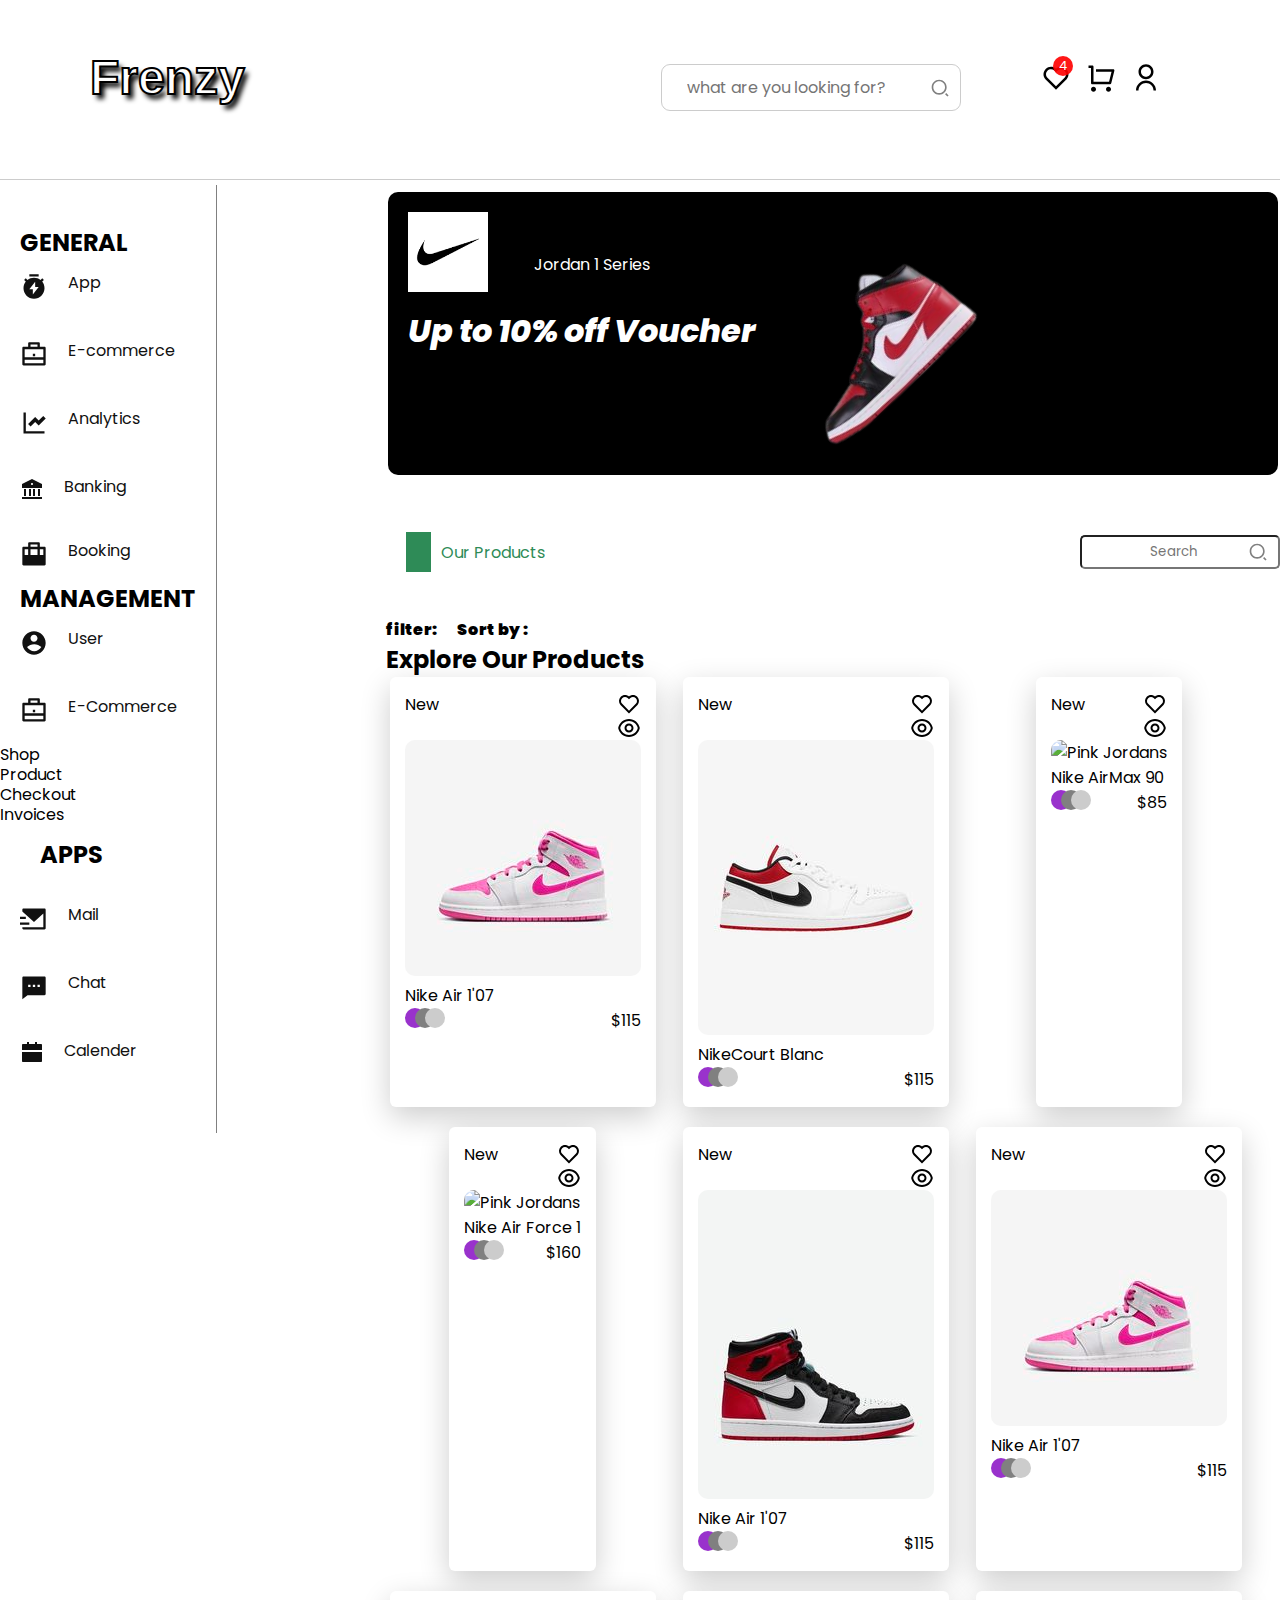
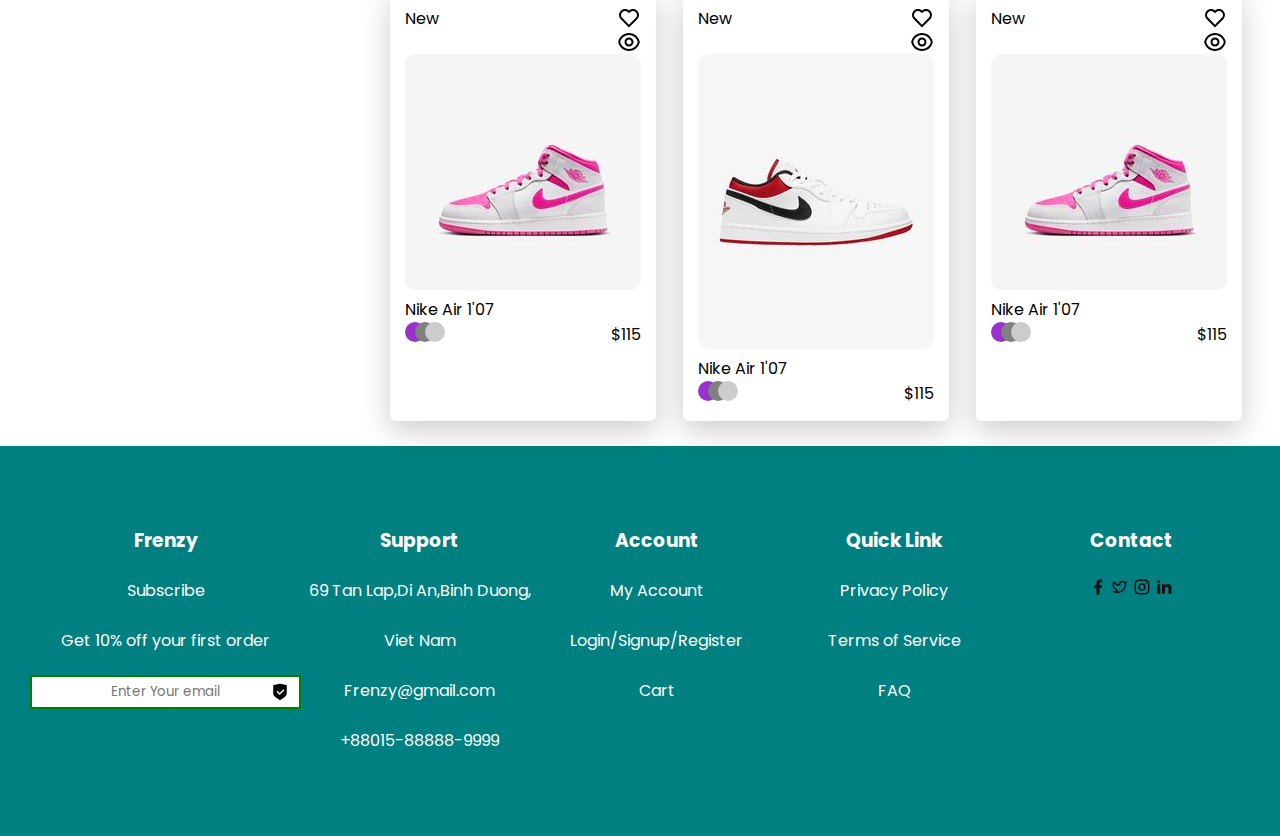
==== commit a731097f: "feature:built login page Responsive for mobile and Tablet Screens" ====
--- a/index.html
+++ b/index.html
@@ -81,7 +81,7 @@
       <div style="display: flex; gap: 20px;font-weight: 900;"><p>filter:</p><p>Sort by :</p></div></a><p style="font-size: 1.5em;font-weight: bold ;">Explore Our Products</p>
       <div class="products-showcase">
         <div class="products">
-          <span id="products-icon" style="display: flex;justify-content: space-between;"><p>New</p><span class="eye" style="display: flex;flex-direction: column;"><svg xmlns="http://www.w3.org/2000/svg" viewBox="0 0 24 24" width="24" height="24" fill="currentColor"><path d="M12.001 4.52853C14.35 2.42 17.98 2.49 20.2426 4.75736C22.5053 7.02472 22.583 10.637 20.4786 12.993L11.9999 21.485L3.52138 12.993C1.41705 10.637 1.49571 7.01901 3.75736 4.75736C6.02157 2.49315 9.64519 2.41687 12.001 4.52853ZM18.827 6.1701C17.3279 4.66794 14.9076 4.60701 13.337 6.01687L12.0019 7.21524L10.6661 6.01781C9.09098 4.60597 6.67506 4.66808 5.17157 6.17157C3.68183 7.66131 3.60704 10.0473 4.97993 11.6232L11.9999 18.6543L19.0201 11.6232C20.3935 10.0467 20.319 7.66525 18.827 6.1701Z"></path></svg><svg xmlns="http://www.w3.org/2000/svg" viewBox="0 0 24 24" width="24" height="24" fill="currentColor"><path d="M12.0003 3C17.3924 3 21.8784 6.87976 22.8189 12C21.8784 17.1202 17.3924 21 12.0003 21C6.60812 21 2.12215 17.1202 1.18164 12C2.12215 6.87976 6.60812 3 12.0003 3ZM12.0003 19C16.2359 19 19.8603 16.052 20.7777 12C19.8603 7.94803 16.2359 5 12.0003 5C7.7646 5 4.14022 7.94803 3.22278 12C4.14022 16.052 7.7646 19 12.0003 19ZM12.0003 16.5C9.51498 16.5 7.50026 14.4853 7.50026 12C7.50026 9.51472 9.51498 7.5 12.0003 7.5C14.4855 7.5 16.5003 9.51472 16.5003 12C16.5003 14.4853 14.4855 16.5 12.0003 16.5ZM12.0003 14.5C13.381 14.5 14.5003 13.3807 14.5003 12C14.5003 10.6193 13.381 9.5 12.0003 9.5C10.6196 9.5 9.50026 10.6193 9.50026 12C9.50026 13.3807 10.6196 14.5 12.0003 14.5Z"></path></svg></span></span>
+          <span id="products-icon" style="display: flex;justify-content: space-between;"><p>New</p><span class="eye" style="display: flex;flex-direction: column;cursor: pointer;"><svg xmlns="http://www.w3.org/2000/svg" viewBox="0 0 24 24" width="24" height="24" fill="currentColor"><path d="M12.001 4.52853C14.35 2.42 17.98 2.49 20.2426 4.75736C22.5053 7.02472 22.583 10.637 20.4786 12.993L11.9999 21.485L3.52138 12.993C1.41705 10.637 1.49571 7.01901 3.75736 4.75736C6.02157 2.49315 9.64519 2.41687 12.001 4.52853ZM18.827 6.1701C17.3279 4.66794 14.9076 4.60701 13.337 6.01687L12.0019 7.21524L10.6661 6.01781C9.09098 4.60597 6.67506 4.66808 5.17157 6.17157C3.68183 7.66131 3.60704 10.0473 4.97993 11.6232L11.9999 18.6543L19.0201 11.6232C20.3935 10.0467 20.319 7.66525 18.827 6.1701Z"></path></svg><svg xmlns="http://www.w3.org/2000/svg" viewBox="0 0 24 24" width="24" height="24" fill="currentColor"><path d="M12.0003 3C17.3924 3 21.8784 6.87976 22.8189 12C21.8784 17.1202 17.3924 21 12.0003 21C6.60812 21 2.12215 17.1202 1.18164 12C2.12215 6.87976 6.60812 3 12.0003 3ZM12.0003 19C16.2359 19 19.8603 16.052 20.7777 12C19.8603 7.94803 16.2359 5 12.0003 5C7.7646 5 4.14022 7.94803 3.22278 12C4.14022 16.052 7.7646 19 12.0003 19ZM12.0003 16.5C9.51498 16.5 7.50026 14.4853 7.50026 12C7.50026 9.51472 9.51498 7.5 12.0003 7.5C14.4855 7.5 16.5003 9.51472 16.5003 12C16.5003 14.4853 14.4855 16.5 12.0003 16.5ZM12.0003 14.5C13.381 14.5 14.5003 13.3807 14.5003 12C14.5003 10.6193 13.381 9.5 12.0003 9.5C10.6196 9.5 9.50026 10.6193 9.50026 12C9.50026 13.3807 10.6196 14.5 12.0003 14.5Z"></path></svg></span></span>
           <img src="img/Jordan-5.jpg" alt="Pink Jordans" class="Jordan">
          <p>Nike Air 1'07</p>
          <span style="display: flex;justify-content: space-between;"><a href="#" style="display: flex;"><div style="background-color:darkorchid; width: 20px;height: 20px;border-radius: 10px; "></div>
@@ -89,8 +89,8 @@
           <div style="background-color:#ccc;  width: 20px;height: 20px;border-radius: 10px;margin-left: -10px;"></div></a><p>$115</p></span>
          </div>
          <div class="products">
-          <span id="products-icon" style="display: flex;justify-content: space-between;"><p>New</p><span class="eye" style="display: flex;flex-direction: column;"><svg xmlns="http://www.w3.org/2000/svg" viewBox="0 0 24 24" width="24" height="24" fill="currentColor"><path d="M12.001 4.52853C14.35 2.42 17.98 2.49 20.2426 4.75736C22.5053 7.02472 22.583 10.637 20.4786 12.993L11.9999 21.485L3.52138 12.993C1.41705 10.637 1.49571 7.01901 3.75736 4.75736C6.02157 2.49315 9.64519 2.41687 12.001 4.52853ZM18.827 6.1701C17.3279 4.66794 14.9076 4.60701 13.337 6.01687L12.0019 7.21524L10.6661 6.01781C9.09098 4.60597 6.67506 4.66808 5.17157 6.17157C3.68183 7.66131 3.60704 10.0473 4.97993 11.6232L11.9999 18.6543L19.0201 11.6232C20.3935 10.0467 20.319 7.66525 18.827 6.1701Z"></path></svg><svg xmlns="http://www.w3.org/2000/svg" viewBox="0 0 24 24" width="24" height="24" fill="currentColor"><path d="M12.0003 3C17.3924 3 21.8784 6.87976 22.8189 12C21.8784 17.1202 17.3924 21 12.0003 21C6.60812 21 2.12215 17.1202 1.18164 12C2.12215 6.87976 6.60812 3 12.0003 3ZM12.0003 19C16.2359 19 19.8603 16.052 20.7777 12C19.8603 7.94803 16.2359 5 12.0003 5C7.7646 5 4.14022 7.94803 3.22278 12C4.14022 16.052 7.7646 19 12.0003 19ZM12.0003 16.5C9.51498 16.5 7.50026 14.4853 7.50026 12C7.50026 9.51472 9.51498 7.5 12.0003 7.5C14.4855 7.5 16.5003 9.51472 16.5003 12C16.5003 14.4853 14.4855 16.5 12.0003 16.5ZM12.0003 14.5C13.381 14.5 14.5003 13.3807 14.5003 12C14.5003 10.6193 13.381 9.5 12.0003 9.5C10.6196 9.5 9.50026 10.6193 9.50026 12C9.50026 13.3807 10.6196 14.5 12.0003 14.5Z"></path></svg></span></span>
-          <img src="img/Jordan-1.jpg" alt="Pink Jordans" class="Jordan">
+          <span id="products-icon" style="display: flex;justify-content: space-between;"><p>New</p><span class="eye" style="display: flex;flex-direction: column;cursor: pointer;"><svg xmlns="http://www.w3.org/2000/svg" viewBox="0 0 24 24" width="24" height="24" fill="currentColor"><path d="M12.001 4.52853C14.35 2.42 17.98 2.49 20.2426 4.75736C22.5053 7.02472 22.583 10.637 20.4786 12.993L11.9999 21.485L3.52138 12.993C1.41705 10.637 1.49571 7.01901 3.75736 4.75736C6.02157 2.49315 9.64519 2.41687 12.001 4.52853ZM18.827 6.1701C17.3279 4.66794 14.9076 4.60701 13.337 6.01687L12.0019 7.21524L10.6661 6.01781C9.09098 4.60597 6.67506 4.66808 5.17157 6.17157C3.68183 7.66131 3.60704 10.0473 4.97993 11.6232L11.9999 18.6543L19.0201 11.6232C20.3935 10.0467 20.319 7.66525 18.827 6.1701Z"></path></svg><svg xmlns="http://www.w3.org/2000/svg" viewBox="0 0 24 24" width="24" height="24" fill="currentColor"><path d="M12.0003 3C17.3924 3 21.8784 6.87976 22.8189 12C21.8784 17.1202 17.3924 21 12.0003 21C6.60812 21 2.12215 17.1202 1.18164 12C2.12215 6.87976 6.60812 3 12.0003 3ZM12.0003 19C16.2359 19 19.8603 16.052 20.7777 12C19.8603 7.94803 16.2359 5 12.0003 5C7.7646 5 4.14022 7.94803 3.22278 12C4.14022 16.052 7.7646 19 12.0003 19ZM12.0003 16.5C9.51498 16.5 7.50026 14.4853 7.50026 12C7.50026 9.51472 9.51498 7.5 12.0003 7.5C14.4855 7.5 16.5003 9.51472 16.5003 12C16.5003 14.4853 14.4855 16.5 12.0003 16.5ZM12.0003 14.5C13.381 14.5 14.5003 13.3807 14.5003 12C14.5003 10.6193 13.381 9.5 12.0003 9.5C10.6196 9.5 9.50026 10.6193 9.50026 12C9.50026 13.3807 10.6196 14.5 12.0003 14.5Z"></path></svg></span></span>
+          <img src="img/Jordan8.jpg" alt="Pink Jordans" class="Jordan">
          <p>NikeCourt Blanc</p>
          <span style="display: flex;justify-content: space-between;"><a href="#" style="display: flex;"><div style="background-color:darkorchid; width: 20px;height: 20px;border-radius: 10px; "></div>
           <div style="background-color: grey; width: 20px;height: 20px;border-radius: 10px;margin-left: -10px; "></div>
@@ -98,61 +98,61 @@
          </div>
 
          <div class="products">
-          <span id="products-icon" style="display: flex;justify-content: space-between;"><p>New</p><span class="eye" style="display: flex;flex-direction: column;"><svg xmlns="http://www.w3.org/2000/svg" viewBox="0 0 24 24" width="24" height="24" fill="currentColor"><path d="M12.001 4.52853C14.35 2.42 17.98 2.49 20.2426 4.75736C22.5053 7.02472 22.583 10.637 20.4786 12.993L11.9999 21.485L3.52138 12.993C1.41705 10.637 1.49571 7.01901 3.75736 4.75736C6.02157 2.49315 9.64519 2.41687 12.001 4.52853ZM18.827 6.1701C17.3279 4.66794 14.9076 4.60701 13.337 6.01687L12.0019 7.21524L10.6661 6.01781C9.09098 4.60597 6.67506 4.66808 5.17157 6.17157C3.68183 7.66131 3.60704 10.0473 4.97993 11.6232L11.9999 18.6543L19.0201 11.6232C20.3935 10.0467 20.319 7.66525 18.827 6.1701Z"></path></svg><svg xmlns="http://www.w3.org/2000/svg" viewBox="0 0 24 24" width="24" height="24" fill="currentColor"><path d="M12.0003 3C17.3924 3 21.8784 6.87976 22.8189 12C21.8784 17.1202 17.3924 21 12.0003 21C6.60812 21 2.12215 17.1202 1.18164 12C2.12215 6.87976 6.60812 3 12.0003 3ZM12.0003 19C16.2359 19 19.8603 16.052 20.7777 12C19.8603 7.94803 16.2359 5 12.0003 5C7.7646 5 4.14022 7.94803 3.22278 12C4.14022 16.052 7.7646 19 12.0003 19ZM12.0003 16.5C9.51498 16.5 7.50026 14.4853 7.50026 12C7.50026 9.51472 9.51498 7.5 12.0003 7.5C14.4855 7.5 16.5003 9.51472 16.5003 12C16.5003 14.4853 14.4855 16.5 12.0003 16.5ZM12.0003 14.5C13.381 14.5 14.5003 13.3807 14.5003 12C14.5003 10.6193 13.381 9.5 12.0003 9.5C10.6196 9.5 9.50026 10.6193 9.50026 12C9.50026 13.3807 10.6196 14.5 12.0003 14.5Z"></path></svg></span></span>
+          <span id="products-icon" style="display: flex;justify-content: space-between;"><p>New</p><span class="eye" style="display: flex;flex-direction: column;cursor: pointer;"><svg xmlns="http://www.w3.org/2000/svg" viewBox="0 0 24 24" width="24" height="24" fill="currentColor"><path d="M12.001 4.52853C14.35 2.42 17.98 2.49 20.2426 4.75736C22.5053 7.02472 22.583 10.637 20.4786 12.993L11.9999 21.485L3.52138 12.993C1.41705 10.637 1.49571 7.01901 3.75736 4.75736C6.02157 2.49315 9.64519 2.41687 12.001 4.52853ZM18.827 6.1701C17.3279 4.66794 14.9076 4.60701 13.337 6.01687L12.0019 7.21524L10.6661 6.01781C9.09098 4.60597 6.67506 4.66808 5.17157 6.17157C3.68183 7.66131 3.60704 10.0473 4.97993 11.6232L11.9999 18.6543L19.0201 11.6232C20.3935 10.0467 20.319 7.66525 18.827 6.1701Z"></path></svg><svg xmlns="http://www.w3.org/2000/svg" viewBox="0 0 24 24" width="24" height="24" fill="currentColor"><path d="M12.0003 3C17.3924 3 21.8784 6.87976 22.8189 12C21.8784 17.1202 17.3924 21 12.0003 21C6.60812 21 2.12215 17.1202 1.18164 12C2.12215 6.87976 6.60812 3 12.0003 3ZM12.0003 19C16.2359 19 19.8603 16.052 20.7777 12C19.8603 7.94803 16.2359 5 12.0003 5C7.7646 5 4.14022 7.94803 3.22278 12C4.14022 16.052 7.7646 19 12.0003 19ZM12.0003 16.5C9.51498 16.5 7.50026 14.4853 7.50026 12C7.50026 9.51472 9.51498 7.5 12.0003 7.5C14.4855 7.5 16.5003 9.51472 16.5003 12C16.5003 14.4853 14.4855 16.5 12.0003 16.5ZM12.0003 14.5C13.381 14.5 14.5003 13.3807 14.5003 12C14.5003 10.6193 13.381 9.5 12.0003 9.5C10.6196 9.5 9.50026 10.6193 9.50026 12C9.50026 13.3807 10.6196 14.5 12.0003 14.5Z"></path></svg></span></span>
+          <img src="https://i.pinimg.com/236x/d3/0f/53/d30f53fed127034a9c6a42e6ef67f4e4.jpg" alt="Pink Jordans" class="Jordan">
+         <p>Nike AirMax 90</p>
+         <span style="display: flex;justify-content: space-between;"><a href="#" style="display: flex;"><div style="background-color:darkorchid; width: 20px;height: 20px;border-radius: 10px; "></div>
+          <div style="background-color: grey; width: 20px;height: 20px;border-radius: 10px;margin-left: -10px; "></div>
+          <div style="background-color:#ccc;  width: 20px;height: 20px;border-radius: 10px;margin-left: -10px;"></div></a><p>$85</p></span>
+         </div>
+
+         <div class="products">
+          <span id="products-icon" style="display: flex;justify-content: space-between;"><p>New</p><span class="eye" style="display: flex;flex-direction: column;cursor: pointer;"><svg xmlns="http://www.w3.org/2000/svg" viewBox="0 0 24 24" width="24" height="24" fill="currentColor"><path d="M12.001 4.52853C14.35 2.42 17.98 2.49 20.2426 4.75736C22.5053 7.02472 22.583 10.637 20.4786 12.993L11.9999 21.485L3.52138 12.993C1.41705 10.637 1.49571 7.01901 3.75736 4.75736C6.02157 2.49315 9.64519 2.41687 12.001 4.52853ZM18.827 6.1701C17.3279 4.66794 14.9076 4.60701 13.337 6.01687L12.0019 7.21524L10.6661 6.01781C9.09098 4.60597 6.67506 4.66808 5.17157 6.17157C3.68183 7.66131 3.60704 10.0473 4.97993 11.6232L11.9999 18.6543L19.0201 11.6232C20.3935 10.0467 20.319 7.66525 18.827 6.1701Z"></path></svg><svg xmlns="http://www.w3.org/2000/svg" viewBox="0 0 24 24" width="24" height="24" fill="currentColor"><path d="M12.0003 3C17.3924 3 21.8784 6.87976 22.8189 12C21.8784 17.1202 17.3924 21 12.0003 21C6.60812 21 2.12215 17.1202 1.18164 12C2.12215 6.87976 6.60812 3 12.0003 3ZM12.0003 19C16.2359 19 19.8603 16.052 20.7777 12C19.8603 7.94803 16.2359 5 12.0003 5C7.7646 5 4.14022 7.94803 3.22278 12C4.14022 16.052 7.7646 19 12.0003 19ZM12.0003 16.5C9.51498 16.5 7.50026 14.4853 7.50026 12C7.50026 9.51472 9.51498 7.5 12.0003 7.5C14.4855 7.5 16.5003 9.51472 16.5003 12C16.5003 14.4853 14.4855 16.5 12.0003 16.5ZM12.0003 14.5C13.381 14.5 14.5003 13.3807 14.5003 12C14.5003 10.6193 13.381 9.5 12.0003 9.5C10.6196 9.5 9.50026 10.6193 9.50026 12C9.50026 13.3807 10.6196 14.5 12.0003 14.5Z"></path></svg></span></span>
+          <img src="https://i.pinimg.com/474x/db/e7/1f/dbe71ff2c8a38dcb69ff0eea14360e7c.jpg" alt="Pink Jordans" class="Jordan">
+         <p>Nike Air Force 1</p>
+         <span style="display: flex;justify-content: space-between;"><a href="#" style="display: flex;"><div style="background-color:darkorchid; width: 20px;height: 20px;border-radius: 10px; "></div>
+          <div style="background-color: grey; width: 20px;height: 20px;border-radius: 10px;margin-left: -10px; "></div>
+          <div style="background-color:#ccc;  width: 20px;height: 20px;border-radius: 10px;margin-left: -10px;"></div></a><p>$160</p></span>
+         </div>
+
+         <div class="products">
+          <span id="products-icon" style="display: flex;justify-content: space-between;"><p>New</p><span class="eye" style="display: flex;flex-direction: column;cursor: pointer;"><svg xmlns="http://www.w3.org/2000/svg" viewBox="0 0 24 24" width="24" height="24" fill="currentColor"><path d="M12.001 4.52853C14.35 2.42 17.98 2.49 20.2426 4.75736C22.5053 7.02472 22.583 10.637 20.4786 12.993L11.9999 21.485L3.52138 12.993C1.41705 10.637 1.49571 7.01901 3.75736 4.75736C6.02157 2.49315 9.64519 2.41687 12.001 4.52853ZM18.827 6.1701C17.3279 4.66794 14.9076 4.60701 13.337 6.01687L12.0019 7.21524L10.6661 6.01781C9.09098 4.60597 6.67506 4.66808 5.17157 6.17157C3.68183 7.66131 3.60704 10.0473 4.97993 11.6232L11.9999 18.6543L19.0201 11.6232C20.3935 10.0467 20.319 7.66525 18.827 6.1701Z"></path></svg><svg xmlns="http://www.w3.org/2000/svg" viewBox="0 0 24 24" width="24" height="24" fill="currentColor"><path d="M12.0003 3C17.3924 3 21.8784 6.87976 22.8189 12C21.8784 17.1202 17.3924 21 12.0003 21C6.60812 21 2.12215 17.1202 1.18164 12C2.12215 6.87976 6.60812 3 12.0003 3ZM12.0003 19C16.2359 19 19.8603 16.052 20.7777 12C19.8603 7.94803 16.2359 5 12.0003 5C7.7646 5 4.14022 7.94803 3.22278 12C4.14022 16.052 7.7646 19 12.0003 19ZM12.0003 16.5C9.51498 16.5 7.50026 14.4853 7.50026 12C7.50026 9.51472 9.51498 7.5 12.0003 7.5C14.4855 7.5 16.5003 9.51472 16.5003 12C16.5003 14.4853 14.4855 16.5 12.0003 16.5ZM12.0003 14.5C13.381 14.5 14.5003 13.3807 14.5003 12C14.5003 10.6193 13.381 9.5 12.0003 9.5C10.6196 9.5 9.50026 10.6193 9.50026 12C9.50026 13.3807 10.6196 14.5 12.0003 14.5Z"></path></svg></span></span>
+          <img src="img/Jordan-6.jpg" alt="Pink Jordans" class="Jordan">
+         <p>Nike Air 1'07</p>
+         <span style="display: flex;justify-content: space-between;"><a href="#" style="display: flex;"><div style="background-color:darkorchid; width: 20px;height: 20px;border-radius: 10px; "></div>
+          <div style="background-color: grey; width: 20px;height: 20px;border-radius: 10px;margin-left: -10px; "></div>
+          <div style="background-color:#ccc;  width: 20px;height: 20px;border-radius: 10px;margin-left: -10px;"></div></a><p>$115</p></span>
+         </div>
+
+         <div class="products">
+          <span id="products-icon" style="display: flex;justify-content: space-between;"><p>New</p><span class="eye" style="display: flex;flex-direction: column;cursor: pointer;"><svg xmlns="http://www.w3.org/2000/svg" viewBox="0 0 24 24" width="24" height="24" fill="currentColor"><path d="M12.001 4.52853C14.35 2.42 17.98 2.49 20.2426 4.75736C22.5053 7.02472 22.583 10.637 20.4786 12.993L11.9999 21.485L3.52138 12.993C1.41705 10.637 1.49571 7.01901 3.75736 4.75736C6.02157 2.49315 9.64519 2.41687 12.001 4.52853ZM18.827 6.1701C17.3279 4.66794 14.9076 4.60701 13.337 6.01687L12.0019 7.21524L10.6661 6.01781C9.09098 4.60597 6.67506 4.66808 5.17157 6.17157C3.68183 7.66131 3.60704 10.0473 4.97993 11.6232L11.9999 18.6543L19.0201 11.6232C20.3935 10.0467 20.319 7.66525 18.827 6.1701Z"></path></svg><svg xmlns="http://www.w3.org/2000/svg" viewBox="0 0 24 24" width="24" height="24" fill="currentColor"><path d="M12.0003 3C17.3924 3 21.8784 6.87976 22.8189 12C21.8784 17.1202 17.3924 21 12.0003 21C6.60812 21 2.12215 17.1202 1.18164 12C2.12215 6.87976 6.60812 3 12.0003 3ZM12.0003 19C16.2359 19 19.8603 16.052 20.7777 12C19.8603 7.94803 16.2359 5 12.0003 5C7.7646 5 4.14022 7.94803 3.22278 12C4.14022 16.052 7.7646 19 12.0003 19ZM12.0003 16.5C9.51498 16.5 7.50026 14.4853 7.50026 12C7.50026 9.51472 9.51498 7.5 12.0003 7.5C14.4855 7.5 16.5003 9.51472 16.5003 12C16.5003 14.4853 14.4855 16.5 12.0003 16.5ZM12.0003 14.5C13.381 14.5 14.5003 13.3807 14.5003 12C14.5003 10.6193 13.381 9.5 12.0003 9.5C10.6196 9.5 9.50026 10.6193 9.50026 12C9.50026 13.3807 10.6196 14.5 12.0003 14.5Z"></path></svg></span></span>
           <img src="img/Jordan-5.jpg" alt="Pink Jordans" class="Jordan">
-         <p>Nike AirMax 90</p>
-         <span style="display: flex;justify-content: space-between;"><a href="#" style="display: flex;"><div style="background-color:darkorchid; width: 20px;height: 20px;border-radius: 10px; "></div>
-          <div style="background-color: grey; width: 20px;height: 20px;border-radius: 10px;margin-left: -10px; "></div>
-          <div style="background-color:#ccc;  width: 20px;height: 20px;border-radius: 10px;margin-left: -10px;"></div></a><p>$85</p></span>
-         </div>
-
-         <div class="products">
-          <span id="products-icon" style="display: flex;justify-content: space-between;"><p>New</p><span class="eye" style="display: flex;flex-direction: column;"><svg xmlns="http://www.w3.org/2000/svg" viewBox="0 0 24 24" width="24" height="24" fill="currentColor"><path d="M12.001 4.52853C14.35 2.42 17.98 2.49 20.2426 4.75736C22.5053 7.02472 22.583 10.637 20.4786 12.993L11.9999 21.485L3.52138 12.993C1.41705 10.637 1.49571 7.01901 3.75736 4.75736C6.02157 2.49315 9.64519 2.41687 12.001 4.52853ZM18.827 6.1701C17.3279 4.66794 14.9076 4.60701 13.337 6.01687L12.0019 7.21524L10.6661 6.01781C9.09098 4.60597 6.67506 4.66808 5.17157 6.17157C3.68183 7.66131 3.60704 10.0473 4.97993 11.6232L11.9999 18.6543L19.0201 11.6232C20.3935 10.0467 20.319 7.66525 18.827 6.1701Z"></path></svg><svg xmlns="http://www.w3.org/2000/svg" viewBox="0 0 24 24" width="24" height="24" fill="currentColor"><path d="M12.0003 3C17.3924 3 21.8784 6.87976 22.8189 12C21.8784 17.1202 17.3924 21 12.0003 21C6.60812 21 2.12215 17.1202 1.18164 12C2.12215 6.87976 6.60812 3 12.0003 3ZM12.0003 19C16.2359 19 19.8603 16.052 20.7777 12C19.8603 7.94803 16.2359 5 12.0003 5C7.7646 5 4.14022 7.94803 3.22278 12C4.14022 16.052 7.7646 19 12.0003 19ZM12.0003 16.5C9.51498 16.5 7.50026 14.4853 7.50026 12C7.50026 9.51472 9.51498 7.5 12.0003 7.5C14.4855 7.5 16.5003 9.51472 16.5003 12C16.5003 14.4853 14.4855 16.5 12.0003 16.5ZM12.0003 14.5C13.381 14.5 14.5003 13.3807 14.5003 12C14.5003 10.6193 13.381 9.5 12.0003 9.5C10.6196 9.5 9.50026 10.6193 9.50026 12C9.50026 13.3807 10.6196 14.5 12.0003 14.5Z"></path></svg></span></span>
+         <p>Nike Air 1'07</p>
+         <span style="display: flex;justify-content: space-between;"><a href="#" style="display: flex;"><div style="background-color:darkorchid; width: 20px;height: 20px;border-radius: 10px; "></div>
+          <div style="background-color: grey; width: 20px;height: 20px;border-radius: 10px;margin-left: -10px; "></div>
+          <div style="background-color:#ccc;  width: 20px;height: 20px;border-radius: 10px;margin-left: -10px;"></div></a><p>$115</p></span>
+         </div>
+
+         <div class="products">
+          <span id="products-icon" style="display: flex;justify-content: space-between;"><p>New</p><span class="eye" style="display: flex;flex-direction: column;cursor: pointer;"><svg xmlns="http://www.w3.org/2000/svg" viewBox="0 0 24 24" width="24" height="24" fill="currentColor"><path d="M12.001 4.52853C14.35 2.42 17.98 2.49 20.2426 4.75736C22.5053 7.02472 22.583 10.637 20.4786 12.993L11.9999 21.485L3.52138 12.993C1.41705 10.637 1.49571 7.01901 3.75736 4.75736C6.02157 2.49315 9.64519 2.41687 12.001 4.52853ZM18.827 6.1701C17.3279 4.66794 14.9076 4.60701 13.337 6.01687L12.0019 7.21524L10.6661 6.01781C9.09098 4.60597 6.67506 4.66808 5.17157 6.17157C3.68183 7.66131 3.60704 10.0473 4.97993 11.6232L11.9999 18.6543L19.0201 11.6232C20.3935 10.0467 20.319 7.66525 18.827 6.1701Z"></path></svg><svg xmlns="http://www.w3.org/2000/svg" viewBox="0 0 24 24" width="24" height="24" fill="currentColor"><path d="M12.0003 3C17.3924 3 21.8784 6.87976 22.8189 12C21.8784 17.1202 17.3924 21 12.0003 21C6.60812 21 2.12215 17.1202 1.18164 12C2.12215 6.87976 6.60812 3 12.0003 3ZM12.0003 19C16.2359 19 19.8603 16.052 20.7777 12C19.8603 7.94803 16.2359 5 12.0003 5C7.7646 5 4.14022 7.94803 3.22278 12C4.14022 16.052 7.7646 19 12.0003 19ZM12.0003 16.5C9.51498 16.5 7.50026 14.4853 7.50026 12C7.50026 9.51472 9.51498 7.5 12.0003 7.5C14.4855 7.5 16.5003 9.51472 16.5003 12C16.5003 14.4853 14.4855 16.5 12.0003 16.5ZM12.0003 14.5C13.381 14.5 14.5003 13.3807 14.5003 12C14.5003 10.6193 13.381 9.5 12.0003 9.5C10.6196 9.5 9.50026 10.6193 9.50026 12C9.50026 13.3807 10.6196 14.5 12.0003 14.5Z"></path></svg></span></span>
           <img src="img/Jordan-5.jpg" alt="Pink Jordans" class="Jordan">
          <p>Nike Air 1'07</p>
          <span style="display: flex;justify-content: space-between;"><a href="#" style="display: flex;"><div style="background-color:darkorchid; width: 20px;height: 20px;border-radius: 10px; "></div>
           <div style="background-color: grey; width: 20px;height: 20px;border-radius: 10px;margin-left: -10px; "></div>
-          <div style="background-color:#ccc;  width: 20px;height: 20px;border-radius: 10px;margin-left: -10px;"></div></a><p>$160</p></span>
-         </div>
-
-         <div class="products">
-          <span id="products-icon" style="display: flex;justify-content: space-between;"><p>New</p><span class="eye" style="display: flex;flex-direction: column;"><svg xmlns="http://www.w3.org/2000/svg" viewBox="0 0 24 24" width="24" height="24" fill="currentColor"><path d="M12.001 4.52853C14.35 2.42 17.98 2.49 20.2426 4.75736C22.5053 7.02472 22.583 10.637 20.4786 12.993L11.9999 21.485L3.52138 12.993C1.41705 10.637 1.49571 7.01901 3.75736 4.75736C6.02157 2.49315 9.64519 2.41687 12.001 4.52853ZM18.827 6.1701C17.3279 4.66794 14.9076 4.60701 13.337 6.01687L12.0019 7.21524L10.6661 6.01781C9.09098 4.60597 6.67506 4.66808 5.17157 6.17157C3.68183 7.66131 3.60704 10.0473 4.97993 11.6232L11.9999 18.6543L19.0201 11.6232C20.3935 10.0467 20.319 7.66525 18.827 6.1701Z"></path></svg><svg xmlns="http://www.w3.org/2000/svg" viewBox="0 0 24 24" width="24" height="24" fill="currentColor"><path d="M12.0003 3C17.3924 3 21.8784 6.87976 22.8189 12C21.8784 17.1202 17.3924 21 12.0003 21C6.60812 21 2.12215 17.1202 1.18164 12C2.12215 6.87976 6.60812 3 12.0003 3ZM12.0003 19C16.2359 19 19.8603 16.052 20.7777 12C19.8603 7.94803 16.2359 5 12.0003 5C7.7646 5 4.14022 7.94803 3.22278 12C4.14022 16.052 7.7646 19 12.0003 19ZM12.0003 16.5C9.51498 16.5 7.50026 14.4853 7.50026 12C7.50026 9.51472 9.51498 7.5 12.0003 7.5C14.4855 7.5 16.5003 9.51472 16.5003 12C16.5003 14.4853 14.4855 16.5 12.0003 16.5ZM12.0003 14.5C13.381 14.5 14.5003 13.3807 14.5003 12C14.5003 10.6193 13.381 9.5 12.0003 9.5C10.6196 9.5 9.50026 10.6193 9.50026 12C9.50026 13.3807 10.6196 14.5 12.0003 14.5Z"></path></svg></span></span>
-          <img src="img/Jordan-5.jpg" alt="Pink Jordans" class="Jordan">
-         <p>Nike Air 1'07</p>
-         <span style="display: flex;justify-content: space-between;"><a href="#" style="display: flex;"><div style="background-color:darkorchid; width: 20px;height: 20px;border-radius: 10px; "></div>
-          <div style="background-color: grey; width: 20px;height: 20px;border-radius: 10px;margin-left: -10px; "></div>
-          <div style="background-color:#ccc;  width: 20px;height: 20px;border-radius: 10px;margin-left: -10px;"></div></a><p>$115</p></span>
-         </div>
-
-         <div class="products">
-          <span id="products-icon" style="display: flex;justify-content: space-between;"><p>New</p><span class="eye" style="display: flex;flex-direction: column;"><svg xmlns="http://www.w3.org/2000/svg" viewBox="0 0 24 24" width="24" height="24" fill="currentColor"><path d="M12.001 4.52853C14.35 2.42 17.98 2.49 20.2426 4.75736C22.5053 7.02472 22.583 10.637 20.4786 12.993L11.9999 21.485L3.52138 12.993C1.41705 10.637 1.49571 7.01901 3.75736 4.75736C6.02157 2.49315 9.64519 2.41687 12.001 4.52853ZM18.827 6.1701C17.3279 4.66794 14.9076 4.60701 13.337 6.01687L12.0019 7.21524L10.6661 6.01781C9.09098 4.60597 6.67506 4.66808 5.17157 6.17157C3.68183 7.66131 3.60704 10.0473 4.97993 11.6232L11.9999 18.6543L19.0201 11.6232C20.3935 10.0467 20.319 7.66525 18.827 6.1701Z"></path></svg><svg xmlns="http://www.w3.org/2000/svg" viewBox="0 0 24 24" width="24" height="24" fill="currentColor"><path d="M12.0003 3C17.3924 3 21.8784 6.87976 22.8189 12C21.8784 17.1202 17.3924 21 12.0003 21C6.60812 21 2.12215 17.1202 1.18164 12C2.12215 6.87976 6.60812 3 12.0003 3ZM12.0003 19C16.2359 19 19.8603 16.052 20.7777 12C19.8603 7.94803 16.2359 5 12.0003 5C7.7646 5 4.14022 7.94803 3.22278 12C4.14022 16.052 7.7646 19 12.0003 19ZM12.0003 16.5C9.51498 16.5 7.50026 14.4853 7.50026 12C7.50026 9.51472 9.51498 7.5 12.0003 7.5C14.4855 7.5 16.5003 9.51472 16.5003 12C16.5003 14.4853 14.4855 16.5 12.0003 16.5ZM12.0003 14.5C13.381 14.5 14.5003 13.3807 14.5003 12C14.5003 10.6193 13.381 9.5 12.0003 9.5C10.6196 9.5 9.50026 10.6193 9.50026 12C9.50026 13.3807 10.6196 14.5 12.0003 14.5Z"></path></svg></span></span>
-          <img src="img/Jordan-5.jpg" alt="Pink Jordans" class="Jordan">
-         <p>Nike Air 1'07</p>
-         <span style="display: flex;justify-content: space-between;"><a href="#" style="display: flex;"><div style="background-color:darkorchid; width: 20px;height: 20px;border-radius: 10px; "></div>
-          <div style="background-color: grey; width: 20px;height: 20px;border-radius: 10px;margin-left: -10px; "></div>
-          <div style="background-color:#ccc;  width: 20px;height: 20px;border-radius: 10px;margin-left: -10px;"></div></a><p>$115</p></span>
-         </div>
-
-         <div class="products">
-          <span id="products-icon" style="display: flex;justify-content: space-between;"><p>New</p><span class="eye" style="display: flex;flex-direction: column;"><svg xmlns="http://www.w3.org/2000/svg" viewBox="0 0 24 24" width="24" height="24" fill="currentColor"><path d="M12.001 4.52853C14.35 2.42 17.98 2.49 20.2426 4.75736C22.5053 7.02472 22.583 10.637 20.4786 12.993L11.9999 21.485L3.52138 12.993C1.41705 10.637 1.49571 7.01901 3.75736 4.75736C6.02157 2.49315 9.64519 2.41687 12.001 4.52853ZM18.827 6.1701C17.3279 4.66794 14.9076 4.60701 13.337 6.01687L12.0019 7.21524L10.6661 6.01781C9.09098 4.60597 6.67506 4.66808 5.17157 6.17157C3.68183 7.66131 3.60704 10.0473 4.97993 11.6232L11.9999 18.6543L19.0201 11.6232C20.3935 10.0467 20.319 7.66525 18.827 6.1701Z"></path></svg><svg xmlns="http://www.w3.org/2000/svg" viewBox="0 0 24 24" width="24" height="24" fill="currentColor"><path d="M12.0003 3C17.3924 3 21.8784 6.87976 22.8189 12C21.8784 17.1202 17.3924 21 12.0003 21C6.60812 21 2.12215 17.1202 1.18164 12C2.12215 6.87976 6.60812 3 12.0003 3ZM12.0003 19C16.2359 19 19.8603 16.052 20.7777 12C19.8603 7.94803 16.2359 5 12.0003 5C7.7646 5 4.14022 7.94803 3.22278 12C4.14022 16.052 7.7646 19 12.0003 19ZM12.0003 16.5C9.51498 16.5 7.50026 14.4853 7.50026 12C7.50026 9.51472 9.51498 7.5 12.0003 7.5C14.4855 7.5 16.5003 9.51472 16.5003 12C16.5003 14.4853 14.4855 16.5 12.0003 16.5ZM12.0003 14.5C13.381 14.5 14.5003 13.3807 14.5003 12C14.5003 10.6193 13.381 9.5 12.0003 9.5C10.6196 9.5 9.50026 10.6193 9.50026 12C9.50026 13.3807 10.6196 14.5 12.0003 14.5Z"></path></svg></span></span>
-          <img src="img/Jordan-5.jpg" alt="Pink Jordans" class="Jordan">
-         <p>Nike Air 1'07</p>
-         <span style="display: flex;justify-content: space-between;"><a href="#" style="display: flex;"><div style="background-color:darkorchid; width: 20px;height: 20px;border-radius: 10px; "></div>
-          <div style="background-color: grey; width: 20px;height: 20px;border-radius: 10px;margin-left: -10px; "></div>
-          <div style="background-color:#ccc;  width: 20px;height: 20px;border-radius: 10px;margin-left: -10px;"></div></a><p>$115</p></span>
-         </div>
-
-         <div class="products">
-          <span id="products-icon" style="display: flex;justify-content: space-between;"><p>New</p><span class="eye" style="display: flex;flex-direction: column;"><svg xmlns="http://www.w3.org/2000/svg" viewBox="0 0 24 24" width="24" height="24" fill="currentColor"><path d="M12.001 4.52853C14.35 2.42 17.98 2.49 20.2426 4.75736C22.5053 7.02472 22.583 10.637 20.4786 12.993L11.9999 21.485L3.52138 12.993C1.41705 10.637 1.49571 7.01901 3.75736 4.75736C6.02157 2.49315 9.64519 2.41687 12.001 4.52853ZM18.827 6.1701C17.3279 4.66794 14.9076 4.60701 13.337 6.01687L12.0019 7.21524L10.6661 6.01781C9.09098 4.60597 6.67506 4.66808 5.17157 6.17157C3.68183 7.66131 3.60704 10.0473 4.97993 11.6232L11.9999 18.6543L19.0201 11.6232C20.3935 10.0467 20.319 7.66525 18.827 6.1701Z"></path></svg><svg xmlns="http://www.w3.org/2000/svg" viewBox="0 0 24 24" width="24" height="24" fill="currentColor"><path d="M12.0003 3C17.3924 3 21.8784 6.87976 22.8189 12C21.8784 17.1202 17.3924 21 12.0003 21C6.60812 21 2.12215 17.1202 1.18164 12C2.12215 6.87976 6.60812 3 12.0003 3ZM12.0003 19C16.2359 19 19.8603 16.052 20.7777 12C19.8603 7.94803 16.2359 5 12.0003 5C7.7646 5 4.14022 7.94803 3.22278 12C4.14022 16.052 7.7646 19 12.0003 19ZM12.0003 16.5C9.51498 16.5 7.50026 14.4853 7.50026 12C7.50026 9.51472 9.51498 7.5 12.0003 7.5C14.4855 7.5 16.5003 9.51472 16.5003 12C16.5003 14.4853 14.4855 16.5 12.0003 16.5ZM12.0003 14.5C13.381 14.5 14.5003 13.3807 14.5003 12C14.5003 10.6193 13.381 9.5 12.0003 9.5C10.6196 9.5 9.50026 10.6193 9.50026 12C9.50026 13.3807 10.6196 14.5 12.0003 14.5Z"></path></svg></span></span>
-          <img src="img/Jordan-5.jpg" alt="Pink Jordans" class="Jordan">
-         <p>Nike Air 1'07</p>
-         <span style="display: flex;justify-content: space-between;"><a href="#" style="display: flex;"><div style="background-color:darkorchid; width: 20px;height: 20px;border-radius: 10px; "></div>
-          <div style="background-color: grey; width: 20px;height: 20px;border-radius: 10px;margin-left: -10px; "></div>
-          <div style="background-color:#ccc;  width: 20px;height: 20px;border-radius: 10px;margin-left: -10px;"></div></a><p>$115</p></span>
-         </div>
-
-         <div class="products">
-          <span id="products-icon" style="display: flex;justify-content: space-between;"><p>New</p><span class="eye" style="display: flex;flex-direction: column;"><svg xmlns="http://www.w3.org/2000/svg" viewBox="0 0 24 24" width="24" height="24" fill="currentColor"><path d="M12.001 4.52853C14.35 2.42 17.98 2.49 20.2426 4.75736C22.5053 7.02472 22.583 10.637 20.4786 12.993L11.9999 21.485L3.52138 12.993C1.41705 10.637 1.49571 7.01901 3.75736 4.75736C6.02157 2.49315 9.64519 2.41687 12.001 4.52853ZM18.827 6.1701C17.3279 4.66794 14.9076 4.60701 13.337 6.01687L12.0019 7.21524L10.6661 6.01781C9.09098 4.60597 6.67506 4.66808 5.17157 6.17157C3.68183 7.66131 3.60704 10.0473 4.97993 11.6232L11.9999 18.6543L19.0201 11.6232C20.3935 10.0467 20.319 7.66525 18.827 6.1701Z"></path></svg><svg xmlns="http://www.w3.org/2000/svg" viewBox="0 0 24 24" width="24" height="24" fill="currentColor"><path d="M12.0003 3C17.3924 3 21.8784 6.87976 22.8189 12C21.8784 17.1202 17.3924 21 12.0003 21C6.60812 21 2.12215 17.1202 1.18164 12C2.12215 6.87976 6.60812 3 12.0003 3ZM12.0003 19C16.2359 19 19.8603 16.052 20.7777 12C19.8603 7.94803 16.2359 5 12.0003 5C7.7646 5 4.14022 7.94803 3.22278 12C4.14022 16.052 7.7646 19 12.0003 19ZM12.0003 16.5C9.51498 16.5 7.50026 14.4853 7.50026 12C7.50026 9.51472 9.51498 7.5 12.0003 7.5C14.4855 7.5 16.5003 9.51472 16.5003 12C16.5003 14.4853 14.4855 16.5 12.0003 16.5ZM12.0003 14.5C13.381 14.5 14.5003 13.3807 14.5003 12C14.5003 10.6193 13.381 9.5 12.0003 9.5C10.6196 9.5 9.50026 10.6193 9.50026 12C9.50026 13.3807 10.6196 14.5 12.0003 14.5Z"></path></svg></span></span>
+          <div style="background-color:#ccc;  width: 20px;height: 20px;border-radius: 10px;margin-left: -10px;"></div></a><p>$115</p></span>
+         </div>
+
+         <div class="products">
+          <span id="products-icon" style="display: flex;justify-content: space-between;"><p>New</p><span class="eye" style="display: flex;flex-direction: column;cursor: pointer;"><svg xmlns="http://www.w3.org/2000/svg" viewBox="0 0 24 24" width="24" height="24" fill="currentColor"><path d="M12.001 4.52853C14.35 2.42 17.98 2.49 20.2426 4.75736C22.5053 7.02472 22.583 10.637 20.4786 12.993L11.9999 21.485L3.52138 12.993C1.41705 10.637 1.49571 7.01901 3.75736 4.75736C6.02157 2.49315 9.64519 2.41687 12.001 4.52853ZM18.827 6.1701C17.3279 4.66794 14.9076 4.60701 13.337 6.01687L12.0019 7.21524L10.6661 6.01781C9.09098 4.60597 6.67506 4.66808 5.17157 6.17157C3.68183 7.66131 3.60704 10.0473 4.97993 11.6232L11.9999 18.6543L19.0201 11.6232C20.3935 10.0467 20.319 7.66525 18.827 6.1701Z"></path></svg><svg xmlns="http://www.w3.org/2000/svg" viewBox="0 0 24 24" width="24" height="24" fill="currentColor"><path d="M12.0003 3C17.3924 3 21.8784 6.87976 22.8189 12C21.8784 17.1202 17.3924 21 12.0003 21C6.60812 21 2.12215 17.1202 1.18164 12C2.12215 6.87976 6.60812 3 12.0003 3ZM12.0003 19C16.2359 19 19.8603 16.052 20.7777 12C19.8603 7.94803 16.2359 5 12.0003 5C7.7646 5 4.14022 7.94803 3.22278 12C4.14022 16.052 7.7646 19 12.0003 19ZM12.0003 16.5C9.51498 16.5 7.50026 14.4853 7.50026 12C7.50026 9.51472 9.51498 7.5 12.0003 7.5C14.4855 7.5 16.5003 9.51472 16.5003 12C16.5003 14.4853 14.4855 16.5 12.0003 16.5ZM12.0003 14.5C13.381 14.5 14.5003 13.3807 14.5003 12C14.5003 10.6193 13.381 9.5 12.0003 9.5C10.6196 9.5 9.50026 10.6193 9.50026 12C9.50026 13.3807 10.6196 14.5 12.0003 14.5Z"></path></svg></span></span>
+          <img src="img/Jordan8.jpg" alt="Pink Jordans" class="Jordan">
+         <p>Nike Air 1'07</p>
+         <span style="display: flex;justify-content: space-between;"><a href="#" style="display: flex;"><div style="background-color:darkorchid; width: 20px;height: 20px;border-radius: 10px; "></div>
+          <div style="background-color: grey; width: 20px;height: 20px;border-radius: 10px;margin-left: -10px; "></div>
+          <div style="background-color:#ccc;  width: 20px;height: 20px;border-radius: 10px;margin-left: -10px;"></div></a><p>$115</p></span>
+         </div>
+
+         <div class="products">
+          <span id="products-icon" style="display: flex;justify-content: space-between;"><p>New</p><span class="eye" style="display: flex;flex-direction: column;cursor: pointer;"><svg xmlns="http://www.w3.org/2000/svg" viewBox="0 0 24 24" width="24" height="24" fill="currentColor"><path d="M12.001 4.52853C14.35 2.42 17.98 2.49 20.2426 4.75736C22.5053 7.02472 22.583 10.637 20.4786 12.993L11.9999 21.485L3.52138 12.993C1.41705 10.637 1.49571 7.01901 3.75736 4.75736C6.02157 2.49315 9.64519 2.41687 12.001 4.52853ZM18.827 6.1701C17.3279 4.66794 14.9076 4.60701 13.337 6.01687L12.0019 7.21524L10.6661 6.01781C9.09098 4.60597 6.67506 4.66808 5.17157 6.17157C3.68183 7.66131 3.60704 10.0473 4.97993 11.6232L11.9999 18.6543L19.0201 11.6232C20.3935 10.0467 20.319 7.66525 18.827 6.1701Z"></path></svg><svg xmlns="http://www.w3.org/2000/svg" viewBox="0 0 24 24" width="24" height="24" fill="currentColor"><path d="M12.0003 3C17.3924 3 21.8784 6.87976 22.8189 12C21.8784 17.1202 17.3924 21 12.0003 21C6.60812 21 2.12215 17.1202 1.18164 12C2.12215 6.87976 6.60812 3 12.0003 3ZM12.0003 19C16.2359 19 19.8603 16.052 20.7777 12C19.8603 7.94803 16.2359 5 12.0003 5C7.7646 5 4.14022 7.94803 3.22278 12C4.14022 16.052 7.7646 19 12.0003 19ZM12.0003 16.5C9.51498 16.5 7.50026 14.4853 7.50026 12C7.50026 9.51472 9.51498 7.5 12.0003 7.5C14.4855 7.5 16.5003 9.51472 16.5003 12C16.5003 14.4853 14.4855 16.5 12.0003 16.5ZM12.0003 14.5C13.381 14.5 14.5003 13.3807 14.5003 12C14.5003 10.6193 13.381 9.5 12.0003 9.5C10.6196 9.5 9.50026 10.6193 9.50026 12C9.50026 13.3807 10.6196 14.5 12.0003 14.5Z"></path></svg></span></span>
           <img src="img/Jordan-5.jpg" alt="Pink Jordans" class="Jordan">
          <p>Nike Air 1'07</p>
          <span style="display: flex;justify-content: space-between;"><a href="#" style="display: flex;"><div style="background-color:darkorchid; width: 20px;height: 20px;border-radius: 10px; "></div>
@@ -324,10 +324,10 @@
         </span>
         <span>
           <h3>Contact</h3>
-          <a href="#"><svg xmlns="http://www.w3.org/2000/svg" viewBox="0 0 24 24" width="18" height="18" fill="currentColor"><path d="M14 13.5H16.5L17.5 9.5H14V7.5C14 6.47062 14 5.5 16 5.5H17.5V2.1401C17.1743 2.09685 15.943 2 14.6429 2C11.9284 2 10 3.65686 10 6.69971V9.5H7V13.5H10V22H14V13.5Z"></path></svg></a>
+          <a href="https://www.facebook.com/profile.php?id=100092532492898" target="blank 2"><svg xmlns="http://www.w3.org/2000/svg" viewBox="0 0 24 24" width="18" height="18" fill="currentColor"><path d="M14 13.5H16.5L17.5 9.5H14V7.5C14 6.47062 14 5.5 16 5.5H17.5V2.1401C17.1743 2.09685 15.943 2 14.6429 2C11.9284 2 10 3.65686 10 6.69971V9.5H7V13.5H10V22H14V13.5Z"></path></svg></a>
           <a href="#"><svg xmlns="http://www.w3.org/2000/svg" viewBox="0 0 24 24" width="18" height="18" fill="currentColor"><path d="M15.3499 5.55005C13.7681 5.55005 12.4786 6.81809 12.4504 8.39658L12.4223 9.97162C12.4164 10.3029 12.143 10.5667 11.8117 10.5608C11.7881 10.5604 11.7646 10.5586 11.7413 10.5554L10.1805 10.3426C8.12699 10.0625 6.15883 9.11736 4.27072 7.54411C3.67275 10.8538 4.84 13.1472 7.65342 14.916L9.40041 16.0142C9.68095 16.1906 9.7654 16.561 9.58903 16.8415C9.54861 16.9058 9.49636 16.9619 9.43504 17.0067L7.84338 18.1696C8.78973 18.229 9.68938 18.1875 10.435 18.0387C15.1526 17.0973 18.2897 13.547 18.2897 7.69109C18.2897 7.213 17.2774 5.55005 15.3499 5.55005ZM10.4507 8.3609C10.4983 5.69584 12.6735 3.55005 15.3499 3.55005C16.7132 3.55005 17.9465 4.10683 18.8348 5.0054C19.5462 5.00005 20.1514 5.17991 21.5035 4.35967C21.1693 6.00005 21.0034 6.71201 20.2897 7.69109C20.2897 15.3326 15.5926 19.0489 10.8264 20C7.5587 20.6522 2.80646 19.5815 1.44531 18.1587C2.13874 18.1054 4.95928 17.802 6.58895 16.6092C5.20994 15.6987 -0.278631 12.4681 3.32772 3.78642C5.02119 5.76307 6.73797 7.10855 8.47807 7.82286C9.63548 8.29798 9.91978 8.2885 10.4507 8.3609Z"></path></svg></a>
           <a href="#"><svg xmlns="http://www.w3.org/2000/svg" viewBox="0 0 24 24" width="18" height="18" fill="currentColor"><path d="M12.001 9C10.3436 9 9.00098 10.3431 9.00098 12C9.00098 13.6573 10.3441 15 12.001 15C13.6583 15 15.001 13.6569 15.001 12C15.001 10.3427 13.6579 9 12.001 9ZM12.001 7C14.7614 7 17.001 9.2371 17.001 12C17.001 14.7605 14.7639 17 12.001 17C9.24051 17 7.00098 14.7629 7.00098 12C7.00098 9.23953 9.23808 7 12.001 7ZM18.501 6.74915C18.501 7.43926 17.9402 7.99917 17.251 7.99917C16.5609 7.99917 16.001 7.4384 16.001 6.74915C16.001 6.0599 16.5617 5.5 17.251 5.5C17.9393 5.49913 18.501 6.0599 18.501 6.74915ZM12.001 4C9.5265 4 9.12318 4.00655 7.97227 4.0578C7.18815 4.09461 6.66253 4.20007 6.17416 4.38967C5.74016 4.55799 5.42709 4.75898 5.09352 5.09255C4.75867 5.4274 4.55804 5.73963 4.3904 6.17383C4.20036 6.66332 4.09493 7.18811 4.05878 7.97115C4.00703 9.0752 4.00098 9.46105 4.00098 12C4.00098 14.4745 4.00753 14.8778 4.05877 16.0286C4.0956 16.8124 4.2012 17.3388 4.39034 17.826C4.5591 18.2606 4.7605 18.5744 5.09246 18.9064C5.42863 19.2421 5.74179 19.4434 6.17187 19.6094C6.66619 19.8005 7.19148 19.9061 7.97212 19.9422C9.07618 19.9939 9.46203 20 12.001 20C14.4755 20 14.8788 19.9934 16.0296 19.9422C16.8117 19.9055 17.3385 19.7996 17.827 19.6106C18.2604 19.4423 18.5752 19.2402 18.9074 18.9085C19.2436 18.5718 19.4445 18.2594 19.6107 17.8283C19.8013 17.3358 19.9071 16.8098 19.9432 16.0289C19.9949 14.9248 20.001 14.5389 20.001 12C20.001 9.52552 19.9944 9.12221 19.9432 7.97137C19.9064 7.18906 19.8005 6.66149 19.6113 6.17318C19.4434 5.74038 19.2417 5.42635 18.9084 5.09255C18.573 4.75715 18.2616 4.55693 17.8271 4.38942C17.338 4.19954 16.8124 4.09396 16.0298 4.05781C14.9258 4.00605 14.5399 4 12.001 4ZM12.001 2C14.7176 2 15.0568 2.01 16.1235 2.06C17.1876 2.10917 17.9135 2.2775 18.551 2.525C19.2101 2.77917 19.7668 3.1225 20.3226 3.67833C20.8776 4.23417 21.221 4.7925 21.476 5.45C21.7226 6.08667 21.891 6.81333 21.941 7.8775C21.9885 8.94417 22.001 9.28333 22.001 12C22.001 14.7167 21.991 15.0558 21.941 16.1225C21.8918 17.1867 21.7226 17.9125 21.476 18.55C21.2218 19.2092 20.8776 19.7658 20.3226 20.3217C19.7668 20.8767 19.2076 21.22 18.551 21.475C17.9135 21.7217 17.1876 21.89 16.1235 21.94C15.0568 21.9875 14.7176 22 12.001 22C9.28431 22 8.94514 21.99 7.87848 21.94C6.81431 21.8908 6.08931 21.7217 5.45098 21.475C4.79264 21.2208 4.23514 20.8767 3.67931 20.3217C3.12348 19.7658 2.78098 19.2067 2.52598 18.55C2.27848 17.9125 2.11098 17.1867 2.06098 16.1225C2.01348 15.0558 2.00098 14.7167 2.00098 12C2.00098 9.28333 2.01098 8.94417 2.06098 7.8775C2.11014 6.8125 2.27848 6.0875 2.52598 5.45C2.78014 4.79167 3.12348 4.23417 3.67931 3.67833C4.23514 3.1225 4.79348 2.78 5.45098 2.525C6.08848 2.2775 6.81348 2.11 7.87848 2.06C8.94514 2.0125 9.28431 2 12.001 2Z"></path></svg></a>
-          <a href="#"><svg xmlns="http://www.w3.org/2000/svg" viewBox="0 0 24 24" width="18" height="18" fill="currentColor"><path d="M6.94048 4.99993C6.94011 5.81424 6.44608 6.54702 5.69134 6.85273C4.9366 7.15845 4.07187 6.97605 3.5049 6.39155C2.93793 5.80704 2.78195 4.93715 3.1105 4.19207C3.43906 3.44699 4.18654 2.9755 5.00048 2.99993C6.08155 3.03238 6.94097 3.91837 6.94048 4.99993ZM7.00048 8.47993H3.00048V20.9999H7.00048V8.47993ZM13.3205 8.47993H9.34048V20.9999H13.2805V14.4299C13.2805 10.7699 18.0505 10.4299 18.0505 14.4299V20.9999H22.0005V13.0699C22.0005 6.89993 14.9405 7.12993 13.2805 10.1599L13.3205 8.47993Z"></path></svg></a>
+          <a href="https://www.linkedin.com/in/ukeje-isaac-7280a1332?lipi=urn%3Ali%3Apage%3Ad_flagship3_profile_view_base_contact_details%3B0qnIOQ9VSb2cZfIaI7fRbQ%3D%3D"><svg xmlns="http://www.w3.org/2000/svg" viewBox="0 0 24 24" width="18" height="18" fill="currentColor"><path d="M6.94048 4.99993C6.94011 5.81424 6.44608 6.54702 5.69134 6.85273C4.9366 7.15845 4.07187 6.97605 3.5049 6.39155C2.93793 5.80704 2.78195 4.93715 3.1105 4.19207C3.43906 3.44699 4.18654 2.9755 5.00048 2.99993C6.08155 3.03238 6.94097 3.91837 6.94048 4.99993ZM7.00048 8.47993H3.00048V20.9999H7.00048V8.47993ZM13.3205 8.47993H9.34048V20.9999H13.2805V14.4299C13.2805 10.7699 18.0505 10.4299 18.0505 14.4299V20.9999H22.0005V13.0699C22.0005 6.89993 14.9405 7.12993 13.2805 10.1599L13.3205 8.47993Z"></path></svg></a>
         </span>
 
       </footer>
--- a/style.css
+++ b/style.css
@@ -190,8 +190,9 @@
 .products-showcase {
   display: grid;
   flex-wrap: wrap;
-  justify-items: center;
+  justify-items:center;
   gap: 20px;
+  margin-right: 35px;
 
  
  }
@@ -220,11 +221,14 @@
   }
 #f-search:invalid{
 border: 2px solid red;
-input-security:red ;
 }
 #f-search:valid{
   border: 2px solid green;
-}
+  background-image: url('data:image/svg+xml;utf8,<svg xmlns="http://www.w3.org/2000/svg" viewBox="0 0 24 24" width="18" height="18" fill="currentColor"><path d="M12 1L20.2169 2.82598C20.6745 2.92766 21 3.33347 21 3.80217V13.7889C21 15.795 19.9974 17.6684 18.3282 18.7812L12 23L5.6718 18.7812C4.00261 17.6684 3 15.795 3 13.7889V3.80217C3 3.33347 3.32553 2.92766 3.78307 2.82598L12 1ZM16.4524 8.22183L11.5019 13.1709L8.67421 10.3431L7.25999 11.7574L11.5026 16L17.8666 9.63604L16.4524 8.22183Z"></path></svg>');
+  background-repeat: no-repeat;
+  background-position:  right 10px center;
+}
+input-security:red ;
  
 }
 
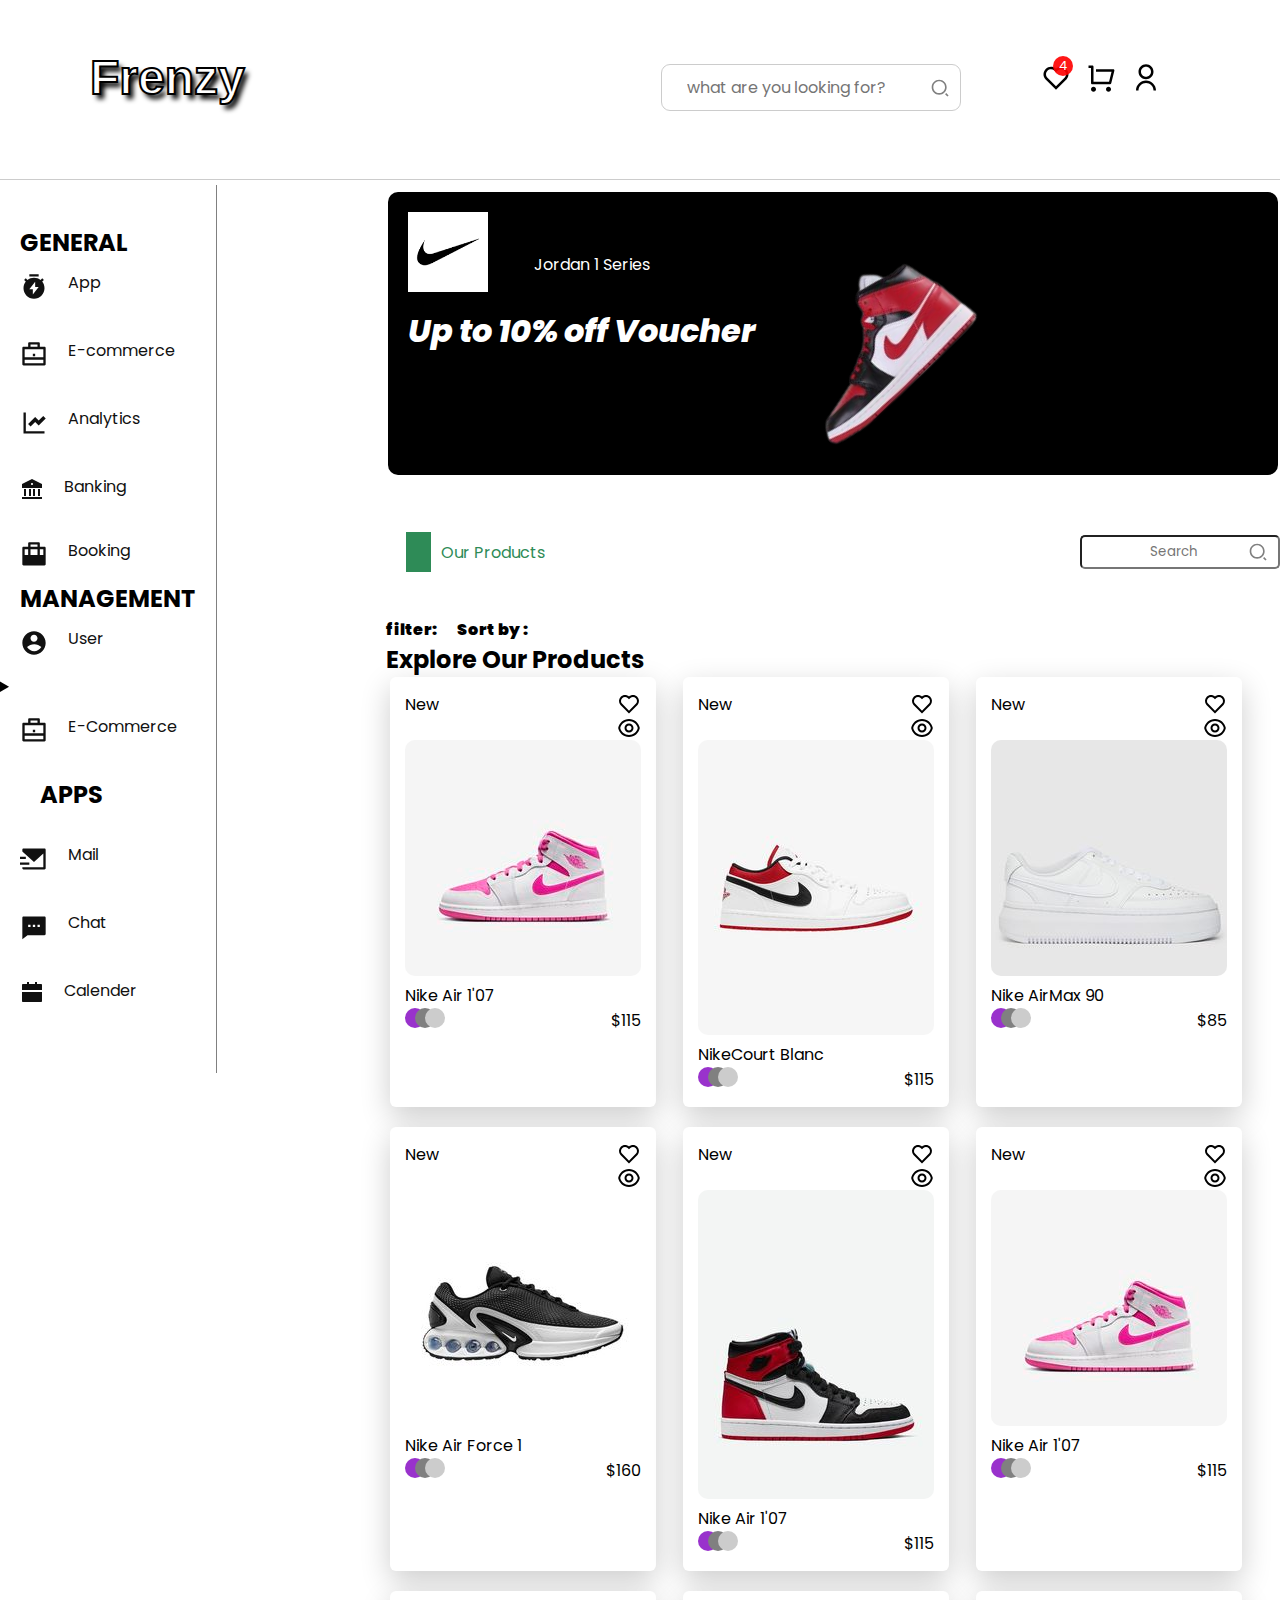
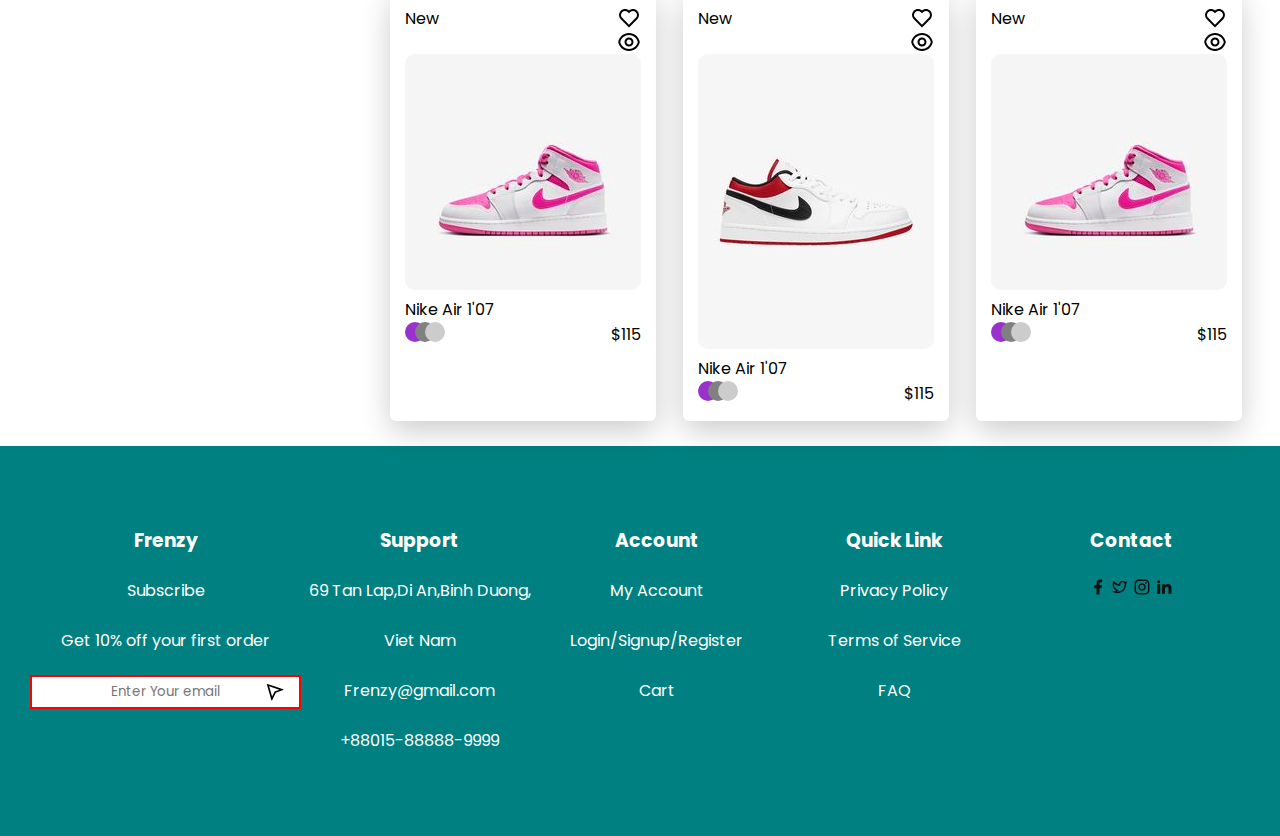
==== commit badab7b6: "feature:Added my signin page and made it responsive for all screens" ====
--- a/index.html
+++ b/index.html
@@ -38,7 +38,7 @@
           </a>
         </li>
         <li class="icon">
-          <a href="#"><svg xmlns="http://www.w3.org 200svg"viewBox="0 0 24 24"width="30"height="30"fill="#000">
+          <a href="login.html"><svg xmlns="http://www.w3.org 200svg"viewBox="0 0 24 24"width="30"height="30"fill="#000">
               <path d="M4 22C4 17.5817 7.58172 14 12 14C16.4183 14 20 17.5817 20 22H18C18 18.6863 15.3137 16 12 16C8.68629 16 6 18.6863 6 22H4ZM12 13C8.685 13 6 10.315 6 7C6 3.685 8.685 1 12 1C15.315 1 18 3.685 18 7C18 10.315 15.315 13 12 13ZM12 11C14.21 11 16 9.21 16 7C16 4.79 14.21 3 12 3C9.79 3 8 4.79 8 7C8 9.21 9.79 11 12 11Z"></path></svg>
           </a>
         </li>
@@ -99,7 +99,7 @@
 
          <div class="products">
           <span id="products-icon" style="display: flex;justify-content: space-between;"><p>New</p><span class="eye" style="display: flex;flex-direction: column;cursor: pointer;"><svg xmlns="http://www.w3.org/2000/svg" viewBox="0 0 24 24" width="24" height="24" fill="currentColor"><path d="M12.001 4.52853C14.35 2.42 17.98 2.49 20.2426 4.75736C22.5053 7.02472 22.583 10.637 20.4786 12.993L11.9999 21.485L3.52138 12.993C1.41705 10.637 1.49571 7.01901 3.75736 4.75736C6.02157 2.49315 9.64519 2.41687 12.001 4.52853ZM18.827 6.1701C17.3279 4.66794 14.9076 4.60701 13.337 6.01687L12.0019 7.21524L10.6661 6.01781C9.09098 4.60597 6.67506 4.66808 5.17157 6.17157C3.68183 7.66131 3.60704 10.0473 4.97993 11.6232L11.9999 18.6543L19.0201 11.6232C20.3935 10.0467 20.319 7.66525 18.827 6.1701Z"></path></svg><svg xmlns="http://www.w3.org/2000/svg" viewBox="0 0 24 24" width="24" height="24" fill="currentColor"><path d="M12.0003 3C17.3924 3 21.8784 6.87976 22.8189 12C21.8784 17.1202 17.3924 21 12.0003 21C6.60812 21 2.12215 17.1202 1.18164 12C2.12215 6.87976 6.60812 3 12.0003 3ZM12.0003 19C16.2359 19 19.8603 16.052 20.7777 12C19.8603 7.94803 16.2359 5 12.0003 5C7.7646 5 4.14022 7.94803 3.22278 12C4.14022 16.052 7.7646 19 12.0003 19ZM12.0003 16.5C9.51498 16.5 7.50026 14.4853 7.50026 12C7.50026 9.51472 9.51498 7.5 12.0003 7.5C14.4855 7.5 16.5003 9.51472 16.5003 12C16.5003 14.4853 14.4855 16.5 12.0003 16.5ZM12.0003 14.5C13.381 14.5 14.5003 13.3807 14.5003 12C14.5003 10.6193 13.381 9.5 12.0003 9.5C10.6196 9.5 9.50026 10.6193 9.50026 12C9.50026 13.3807 10.6196 14.5 12.0003 14.5Z"></path></svg></span></span>
-          <img src="https://i.pinimg.com/236x/d3/0f/53/d30f53fed127034a9c6a42e6ef67f4e4.jpg" alt="Pink Jordans" class="Jordan">
+          <img src="img/nikecourt blanc.jpg" alt="Pink Jordans" class="Jordan">
          <p>Nike AirMax 90</p>
          <span style="display: flex;justify-content: space-between;"><a href="#" style="display: flex;"><div style="background-color:darkorchid; width: 20px;height: 20px;border-radius: 10px; "></div>
           <div style="background-color: grey; width: 20px;height: 20px;border-radius: 10px;margin-left: -10px; "></div>
@@ -108,7 +108,7 @@
 
          <div class="products">
           <span id="products-icon" style="display: flex;justify-content: space-between;"><p>New</p><span class="eye" style="display: flex;flex-direction: column;cursor: pointer;"><svg xmlns="http://www.w3.org/2000/svg" viewBox="0 0 24 24" width="24" height="24" fill="currentColor"><path d="M12.001 4.52853C14.35 2.42 17.98 2.49 20.2426 4.75736C22.5053 7.02472 22.583 10.637 20.4786 12.993L11.9999 21.485L3.52138 12.993C1.41705 10.637 1.49571 7.01901 3.75736 4.75736C6.02157 2.49315 9.64519 2.41687 12.001 4.52853ZM18.827 6.1701C17.3279 4.66794 14.9076 4.60701 13.337 6.01687L12.0019 7.21524L10.6661 6.01781C9.09098 4.60597 6.67506 4.66808 5.17157 6.17157C3.68183 7.66131 3.60704 10.0473 4.97993 11.6232L11.9999 18.6543L19.0201 11.6232C20.3935 10.0467 20.319 7.66525 18.827 6.1701Z"></path></svg><svg xmlns="http://www.w3.org/2000/svg" viewBox="0 0 24 24" width="24" height="24" fill="currentColor"><path d="M12.0003 3C17.3924 3 21.8784 6.87976 22.8189 12C21.8784 17.1202 17.3924 21 12.0003 21C6.60812 21 2.12215 17.1202 1.18164 12C2.12215 6.87976 6.60812 3 12.0003 3ZM12.0003 19C16.2359 19 19.8603 16.052 20.7777 12C19.8603 7.94803 16.2359 5 12.0003 5C7.7646 5 4.14022 7.94803 3.22278 12C4.14022 16.052 7.7646 19 12.0003 19ZM12.0003 16.5C9.51498 16.5 7.50026 14.4853 7.50026 12C7.50026 9.51472 9.51498 7.5 12.0003 7.5C14.4855 7.5 16.5003 9.51472 16.5003 12C16.5003 14.4853 14.4855 16.5 12.0003 16.5ZM12.0003 14.5C13.381 14.5 14.5003 13.3807 14.5003 12C14.5003 10.6193 13.381 9.5 12.0003 9.5C10.6196 9.5 9.50026 10.6193 9.50026 12C9.50026 13.3807 10.6196 14.5 12.0003 14.5Z"></path></svg></span></span>
-          <img src="https://i.pinimg.com/474x/db/e7/1f/dbe71ff2c8a38dcb69ff0eea14360e7c.jpg" alt="Pink Jordans" class="Jordan">
+          <img src="img/best air max.jpg" alt="Pink Jordans" class="Jordan">
          <p>Nike Air Force 1</p>
          <span style="display: flex;justify-content: space-between;"><a href="#" style="display: flex;"><div style="background-color:darkorchid; width: 20px;height: 20px;border-radius: 10px; "></div>
           <div style="background-color: grey; width: 20px;height: 20px;border-radius: 10px;margin-left: -10px; "></div>
@@ -223,7 +223,7 @@
 
             <h2 class="flex">MANAGEMENT</h2>
             <li class="nav-links">
-              <a class="svg" href="#"><svg
+              <a class="svg" href="login.html"><svg
                   xmlns="http://www.w3.org/2000/svg"
                   viewBox="0 0 24 24"
                   width="28"
@@ -231,31 +231,25 @@
                   fill="currentColor">
                   <path d="M12 2C17.52 2 22 6.48 22 12C22 17.52 17.52 22 12 22C6.48 22 2 17.52 2 12C2 6.48 6.48 2 12 2ZM6.02332 15.4163C7.49083 17.6069 9.69511 19 12.1597 19C14.6243 19 16.8286 17.6069 18.2961 15.4163C16.6885 13.9172 14.5312 13 12.1597 13C9.78821 13 7.63095 13.9172 6.02332 15.4163ZM12 11C13.6569 11 15 9.65685 15 8C15 6.34315 13.6569 5 12 5C10.3431 5 9 6.34315 9 8C9 9.65685 10.3431 11 12 11Z"></path></svg>User</a>
             </li>
-
-            <li class="nav-links" style="display: flex;flex-direction: row;">
-              <a class="svg" href="#"><svg
-                  xmlns="http://www.w3.org/2000/svg"
-                  viewBox="0 0 24 24"
-                  width="28"
-                  height="28"
-                  fill="currentColor">
-                  <path d="M7 5V2C7 1.44772 7.44772 1 8 1H16C16.5523 1 17 1.44772 17 2V5H21C21.5523 5 22 5.44772 22 6V20C22 20.5523 21.5523 21 21 21H3C2.44772 21 2 20.5523 2 20V6C2 5.44772 2.44772 5 3 5H7ZM4 16V19H20V16H4ZM4 14H20V7H4V14ZM9 3V5H15V3H9ZM11 11H13V13H11V11Z"></path></svg>E-Commerce</a
+            <details>
+              <summary>
+            <li class="nav-links">
+              <a class="svg" href="#"><svg
+                  xmlns="http://www.w3.org/2000/svg"
+                  viewBox="0 0 24 24"
+                  width="28"
+                  height="28"
+                  fill="currentColor">
+                  <path d="M7 5V2C7 1.44772 7.44772 1 8 1H16C16.5523 1 17 1.44772 17 2V5H21C21.5523 5 22 5.44772 22 6V20C22 20.5523 21.5523 21 21 21H3C2.44772 21 2 20.5523 2 20V6C2 5.44772 2.44772 5 3 5H7ZM4 16V19H20V16H4ZM4 14H20V7H4V14ZM9 3V5H15V3H9ZM11 11H13V13H11V11Z"></path></svg>E-Commerce</summary></a
               >
             </li>
-              <option value="fi">
-                <li id="E-com"><a href="#" class="E-com">Shop</a></li>
-              </option>
-              <option value="fi">
-                <li id="E-com"><a href="#" class="E-com">Product</a></li>
-              </option>
-              <option value="fi">
-                <li id="E-com"><a href="#" class="E-com">Checkout</a></li>
-              </option>
-              <option value="fi">
-                <li id="E-com"><a href="#" class="E-com">Invoices</a></li>
-              </option>
-            </select>
-
+            <ul style="margin: 20px;">
+              <li><a href="#" class="E-com">Shop</a></li>
+              <li><a href="#" class="E-com">Product</a></li>
+              <li><a href="#" class="E-com">Checkout</a></li>
+              <li><a href="#" class="E-com">Invoices</a></li>
+            </ul>
+            </details>
             <h2 class="flex" style="margin: 20px;">APPS</h2>
             <li class="nav-links">
               <a class="svg" href="#"><svg
@@ -302,7 +296,7 @@
           <h3>Frenzy</h3>
           <p>Subscribe</p>
           <p>Get 10% off your first order</p>
-          <input type="email" id="f-search" placeholder="Enter Your email">
+          <input type="email" id="f-search" placeholder="Enter Your email" required>
         </span>
         <span>
           <h3>Support</h3>
